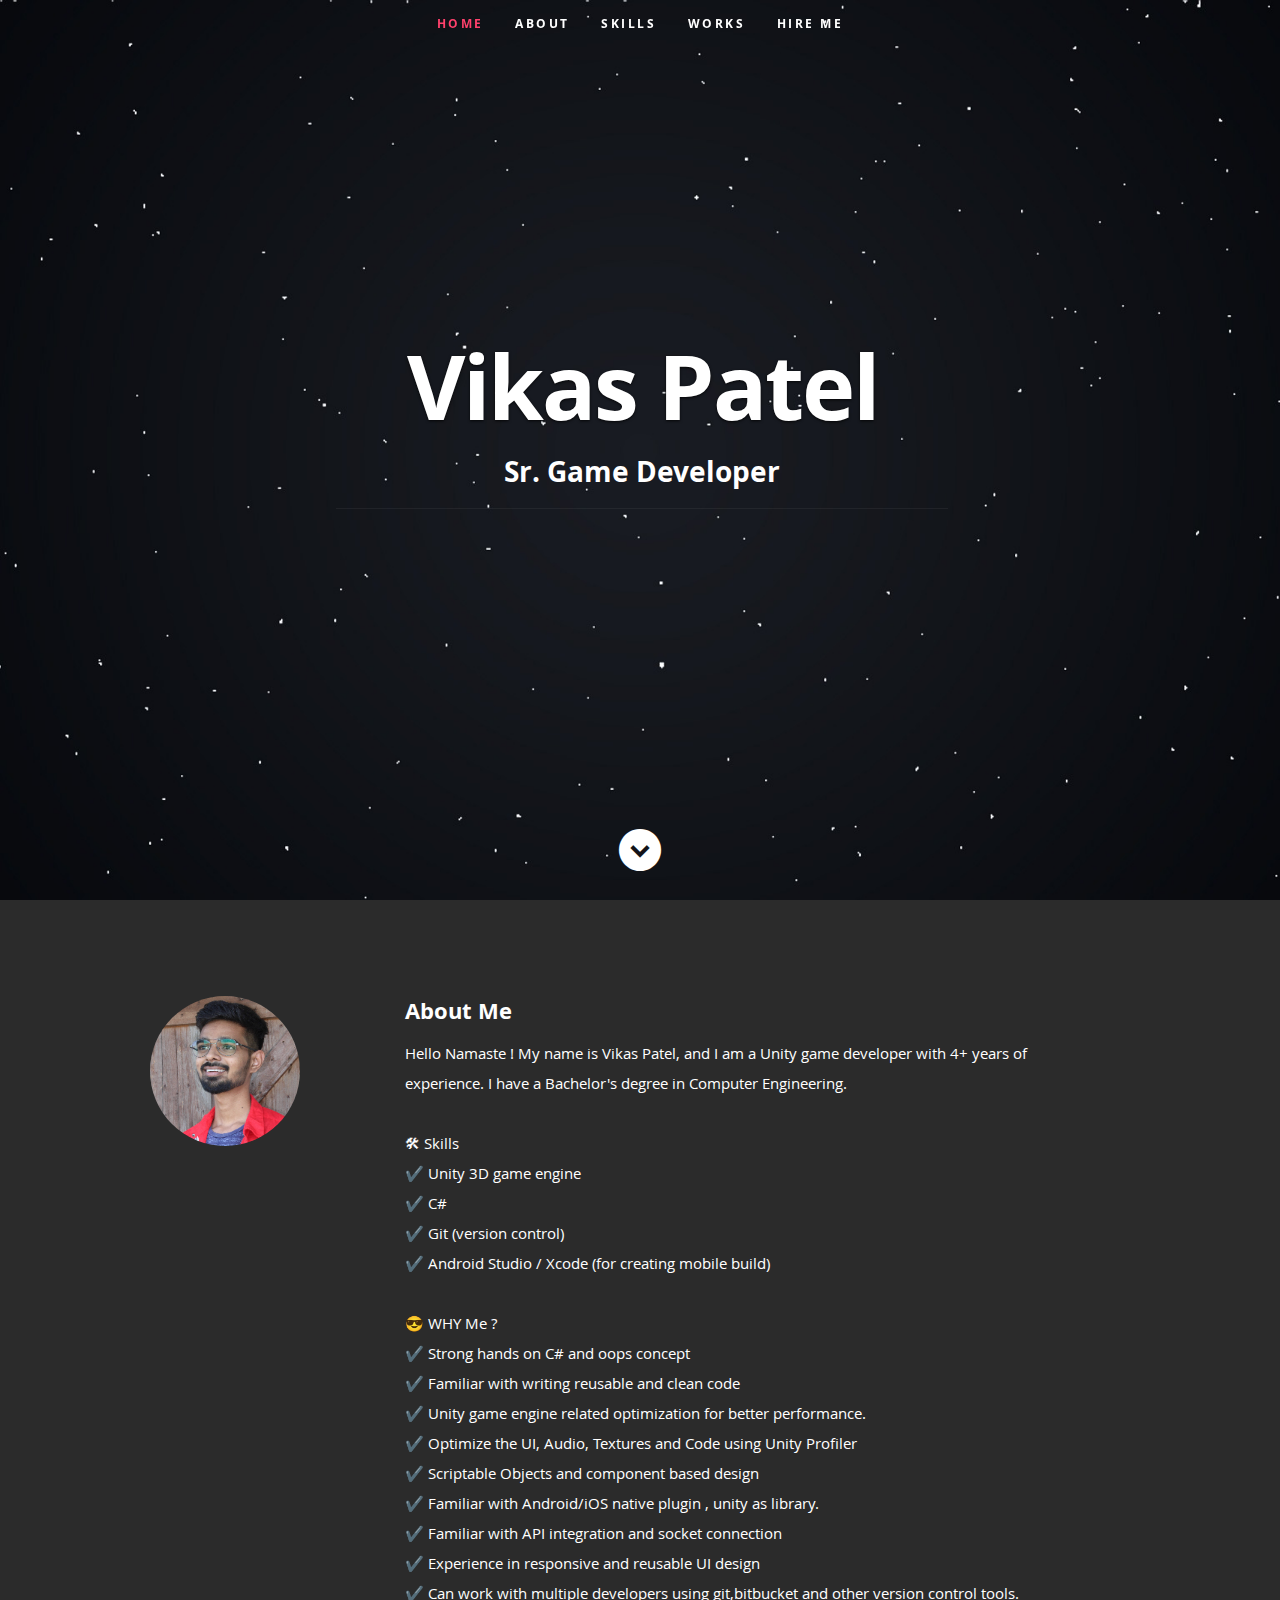
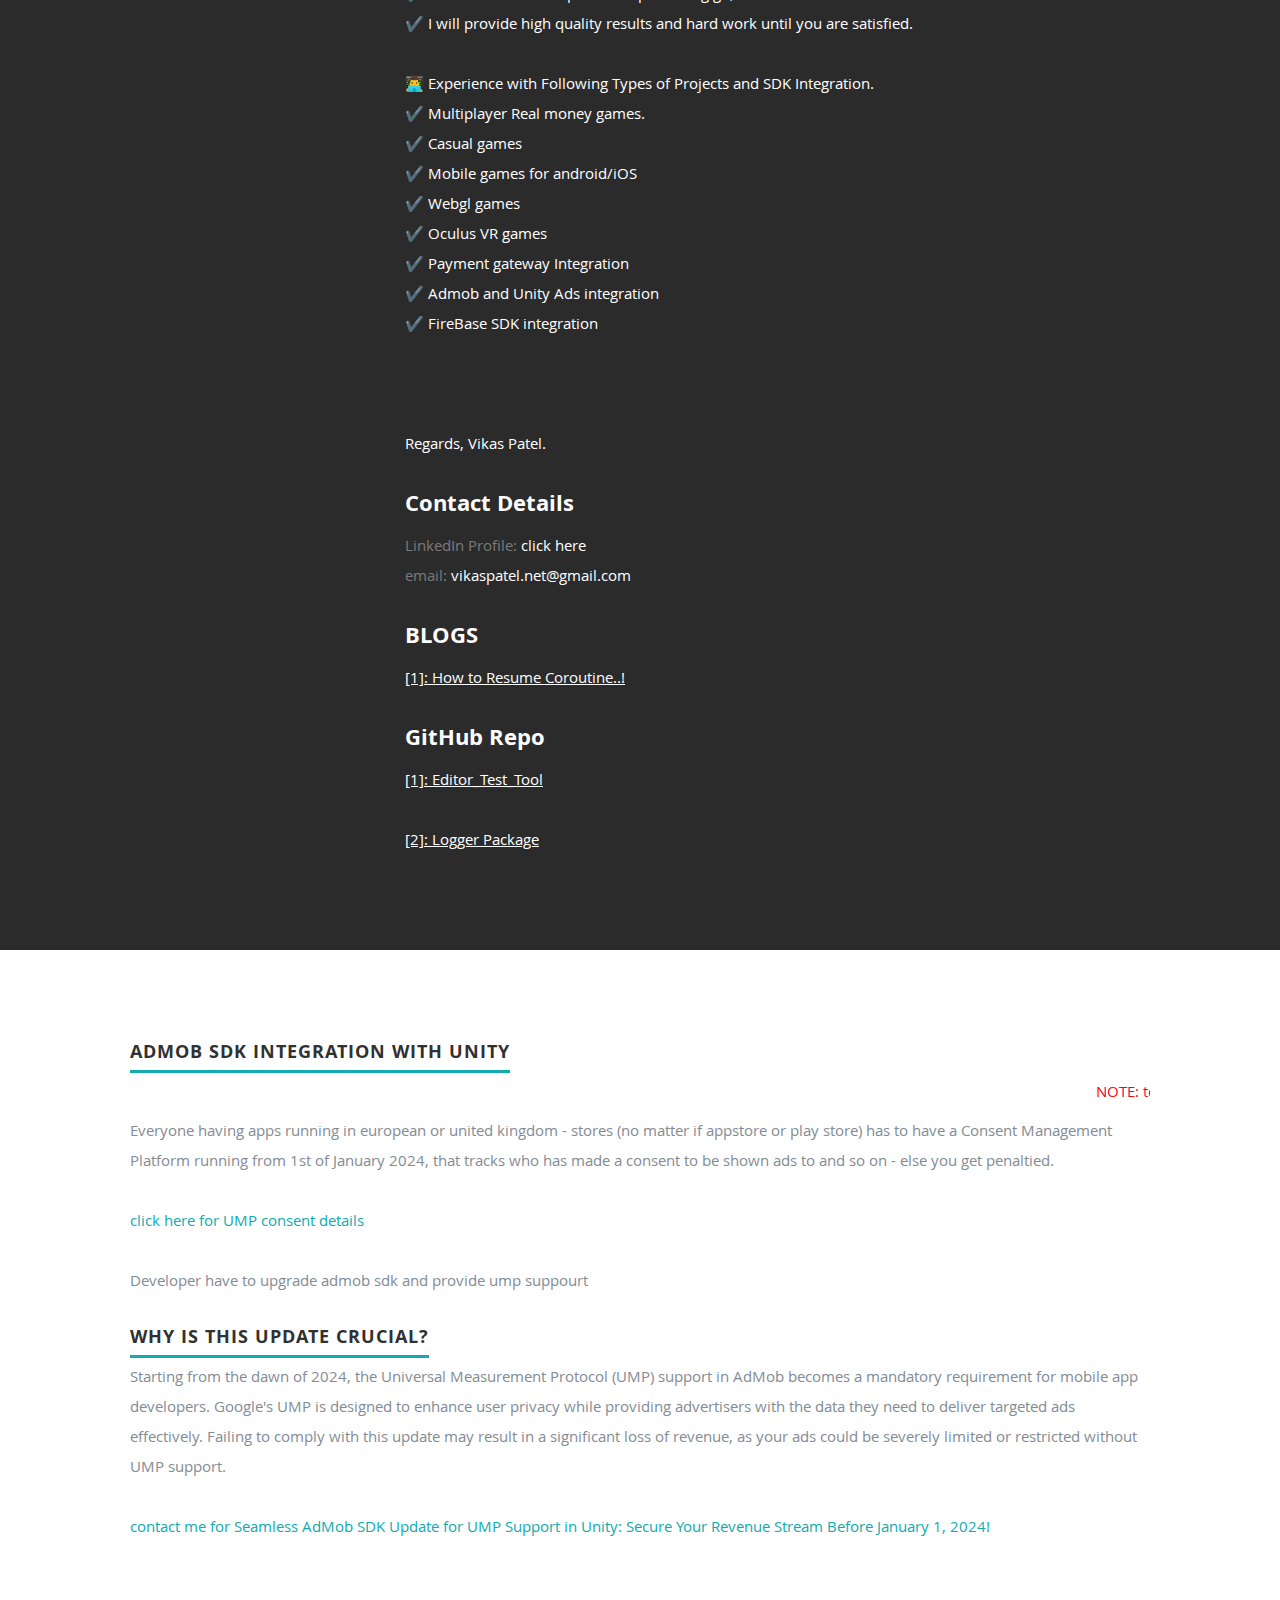
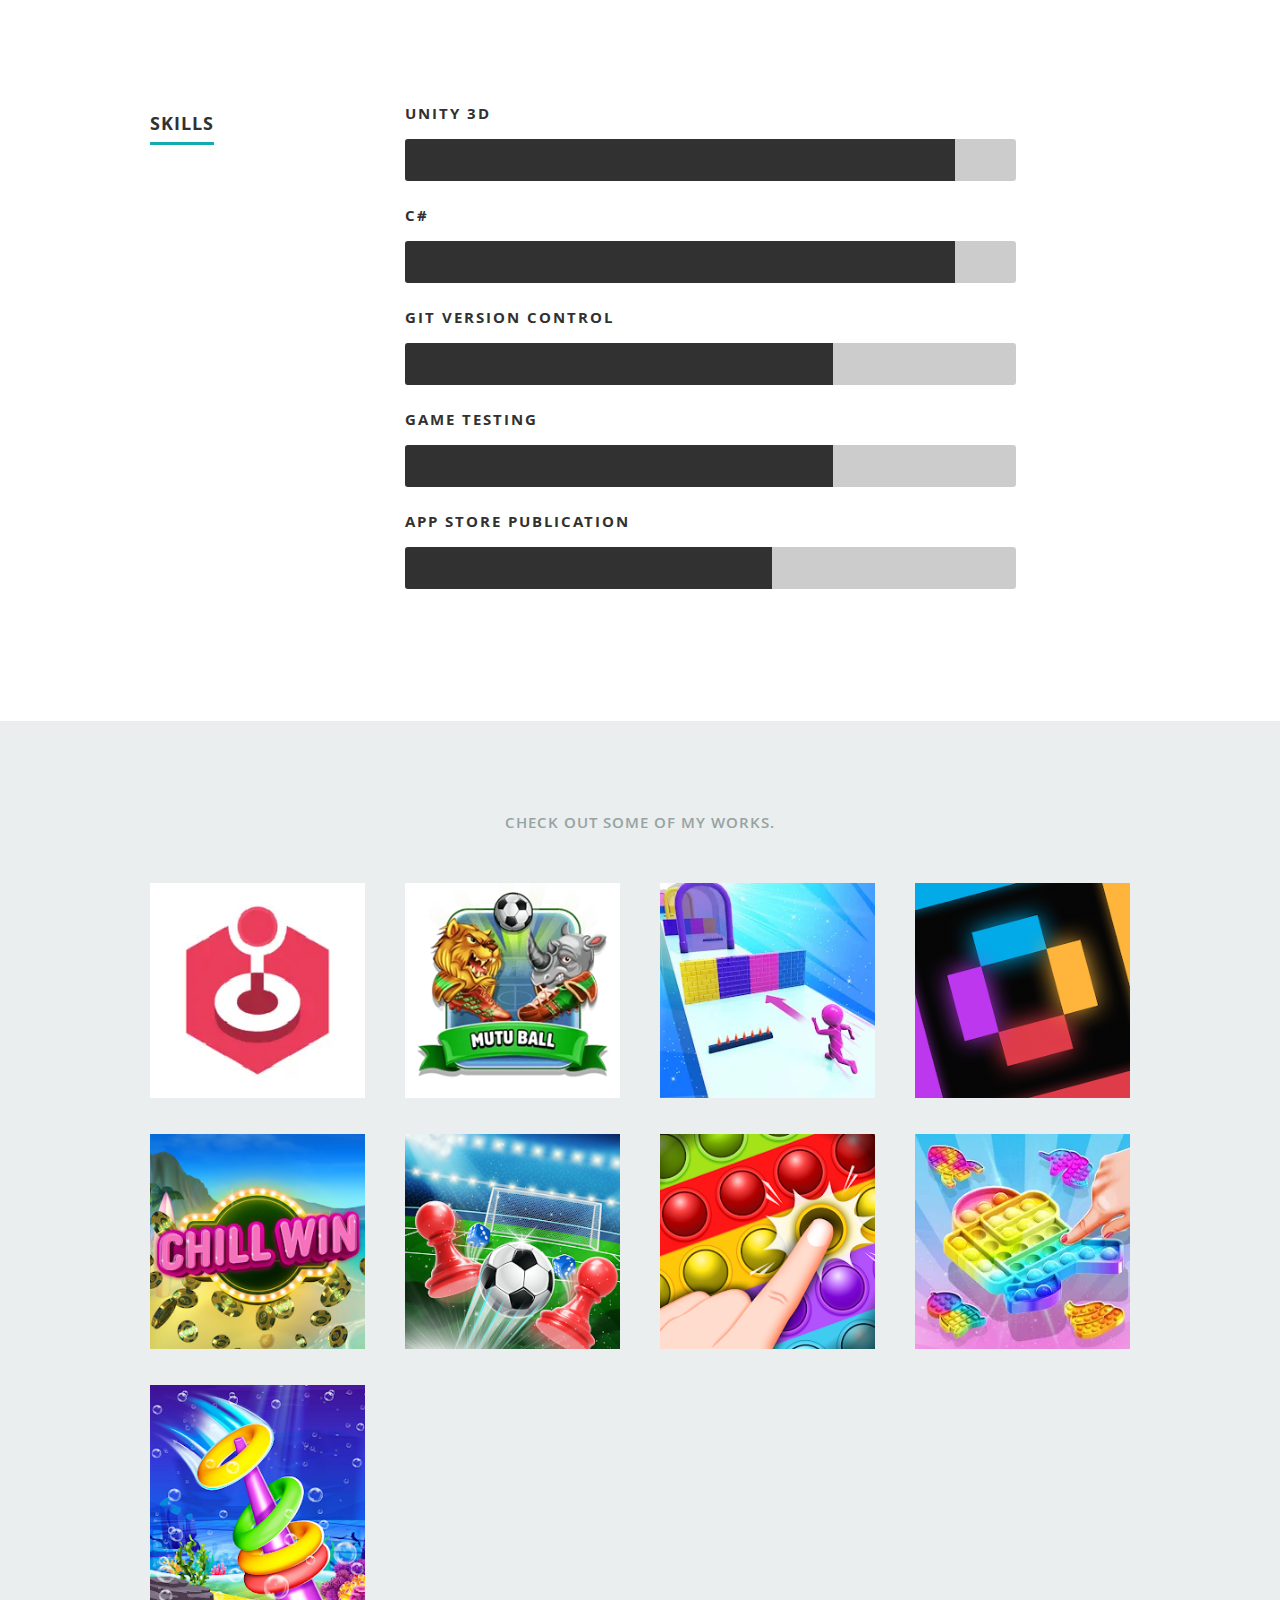
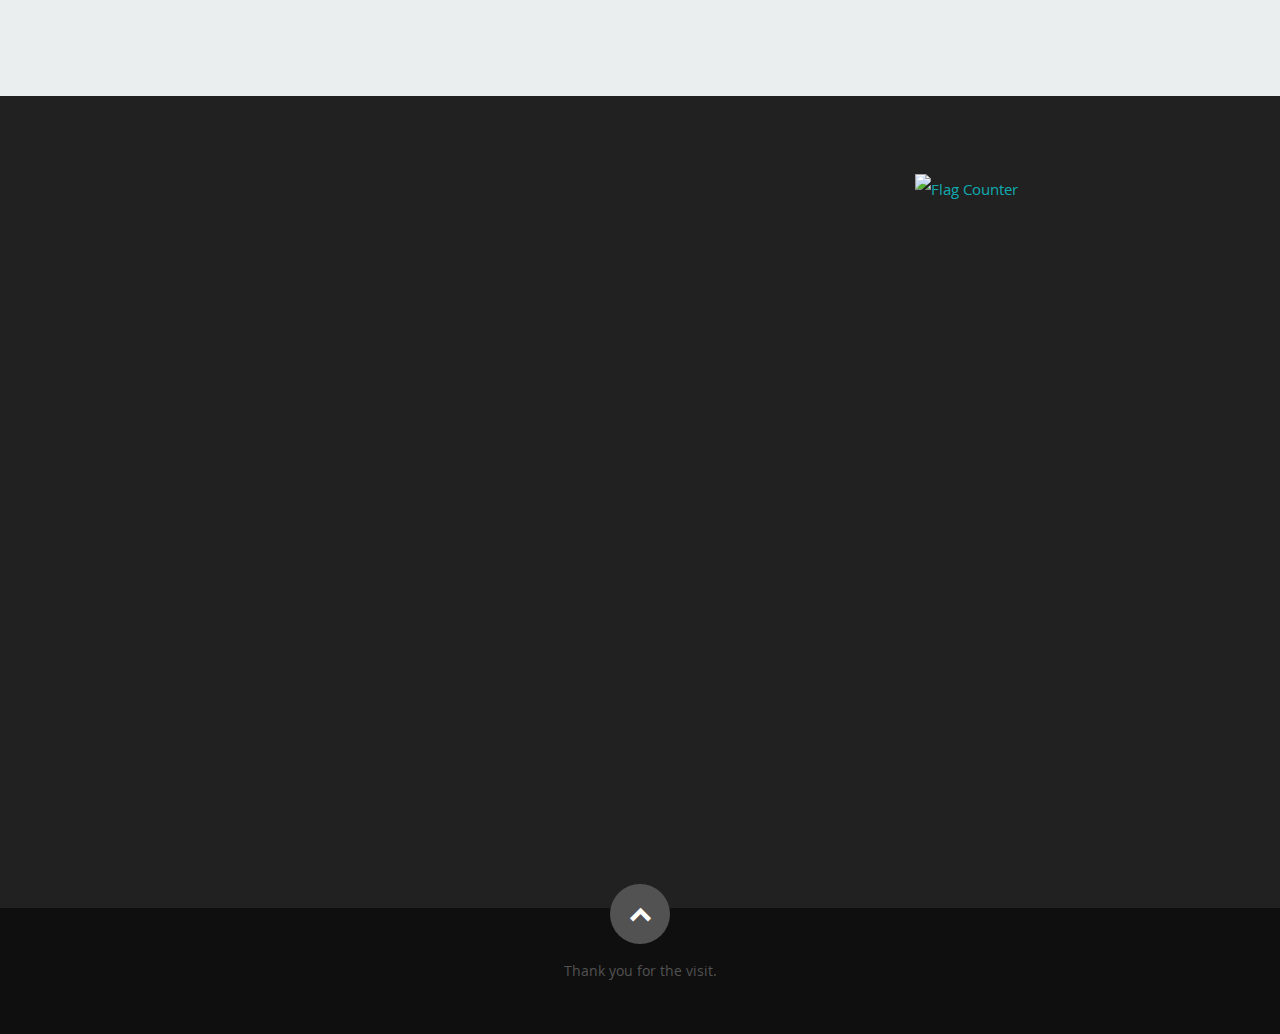
==== index.html @ bf4f86fe "contact me flow added" ====
<!DOCTYPE html>
<!--[if lt IE 8 ]><html class="no-js ie ie7" lang="en"> <![endif]-->
<!--[if IE 8 ]><html class="no-js ie ie8" lang="en"> <![endif]-->
<!--[if (gte IE 8)|!(IE)]><!-->
<html class="no-js" lang="en">
<!--<![endif]-->

<head>

   <!--- Basic Page Needs
   ================================================== -->
   <meta charset="utf-8">
   <title>Vikas Patel</title>
   <meta name="description" content="Experienced Unity3D game developer based in India, offering remote work services. Skilled in Unity3D, C#, game mechanics, and graphics optimization.">
   <meta name="keywords" content="top unity3d developer upwork,unity admob consent ,unity admob UMP,unity3d outsourced game development,appsflyer unity sdk integration,unity 3d game development,hire best unity3d developer,top unity3d developer,best unity 3d freelance developers in india ,Unity AR/VR developer,Unity game developer, game development, Unity3D, C#, game mechanics, graphics optimization, remote work, India,Android,iOS,Vikas Patel Unity3D,Vikas Patel",>
   <meta name="author" content="Vikas Patel">
   <meta name="google-site-verification" content="nFv-QxMtZSz8LHyS9-SN0wS6c99KrF0hnVTdu51IjQ8" />
   <!-- Mobile Specific Metas
   ================================================== -->
   <meta name="viewport" content="width=device-width, initial-scale=1, maximum-scale=1">

   <!-- CSS
    ================================================== -->
   <link rel="stylesheet" href="css/default.css">
   <link rel="stylesheet" href="css/layout.css">
   <link rel="stylesheet" href="css/media-queries.css">
   <link rel="stylesheet" href="css/magnific-popup.css">

   <!-- Script
   ================================================== -->
   <script src="js/modernizr.js"></script>

   <!-- Favicons
	================================================== -->
   <link rel="shortcut icon" href="images/0.png">

</head>

<body>

   <!-- Header
   ================================================== -->
   <header id="home">

      <nav id="nav-wrap">

         <a class="mobile-btn" href="#nav-wrap" title="Show navigation">Show navigation</a>
         <a class="mobile-btn" href="#" title="Hide navigation">Hide navigation</a>

         <ul id="nav" class="nav">
            <li class="current"><a class="smoothscroll" href="#home">Home</a></li>
            <li><a class="smoothscroll" href="#about">About</a></li>
            <li><a class="smoothscroll" href="#resume">Skills</a></li>
            <li><a class="smoothscroll" href="#portfolio">Works</a></li>
            <li><a class="smoothscroll" href="#call-to-action">Hire me</a></li>
            <!-- <li><a href="privacy.html">Privacy</a></li>-->
         </ul> <!-- end #nav -->

      </nav> <!-- end #nav-wrap -->

      <div class="row banner">
         <div class="banner-text">
            <h1 class="responsive-headline">Vikas Patel</h1>
            <h2 style="color:white;">Sr. Game Developer</h2>
            <hr />
         </div>
      </div>

      <p class="scrolldown">
         <a class="smoothscroll" href="#about"><i class="icon-down-circle"></i></a>
      </p>

   </header> <!-- Header End -->


   <!-- About Section
   ================================================== -->
   <section id="about">

      <div class="row">

         <div class="three columns">

            <img class="profile-pic" src="images/0.png" alt="" />

         </div>

         <div class="nine columns main-col">

            <h2>About Me</h2>

            <p style="color:white;">
               Hello Namaste ! My name is Vikas Patel, and I am a Unity game developer with 4+ years of experience. I have a Bachelor's degree in Computer Engineering.
               <br>
               <br>
               🛠 Skills
               <br>
               ✔️ Unity 3D game engine
               <br>
               ✔️ C#
               <br>
               ✔️ Git (version control)
               <br>
               ✔️ Android Studio / Xcode (for creating mobile build)
               <br>
               <br>
               😎 WHY Me ?
               <br>
               ✔️ Strong hands on C# and oops concept
               <br>
               ✔️ Familiar with writing reusable and clean code
               <br>
               ✔️ Unity game engine related optimization for better performance.
               <br>
               ✔️ Optimize the UI, Audio, Textures and Code using Unity Profiler
               <br>
               ✔️ Scriptable Objects and component based design
               <br>
               ✔️ Familiar with Android/iOS native plugin , unity as library.
               <br>
               ✔️ Familiar with API integration and socket connection
               <br>
               ✔️ Experience in responsive and reusable UI design
               <br>
               ✔️ Can work with multiple developers using git,bitbucket and other version control tools.
               <br>
               ✔️ I will provide high quality results and hard work until you are satisfied.
               <br>
               <br>
               👨‍💻 Experience with Following Types of Projects and SDK Integration.
               <br>
               ✔️ Multiplayer Real money games.
               <br>
               ✔️ Casual games
               <br>
               ✔️ Mobile games for android/iOS
               <br>
               ✔️ Webgl games
               <br>
               ✔️ Oculus VR games
               <br>
               ✔️ Payment gateway Integration
               <br>
               ✔️ Admob and Unity Ads integration
               <br>
               ✔️ FireBase SDK integration
               <br>
               <br>
               <br>
               <br>
               Regards,
               Vikas Patel.
            </p>

            <div class="row">

               <div class="columns contact-details">

                  <h2>Contact Details</h2>
                  <p class="address">
                     <span>LinkedIn Profile:  <a href="https://www.linkedin.com/in/vikas-patel-969266168/" title="vikas patel"> click here</a></span>
                     <br>
                     <span>email: <a href=""> vikaspatel.net@gmail.com</a></span>
                     <br>
                  </p>

               </div>

               <!-- <div class="columns download">
                 <p>
                    <a href="#" class="button"><i class="fa fa-download"></i>Download Resume</a>
                  </p>-->
            </div>

            <div class="row">
               <div class="columns contact-details">

                  <h2>BLOGS</h2>
                  <p class="address">
                     <a href="https://www.linkedin.com/pulse/how-resume-coroutine-vikas-patel/?trackingId=I4bBrXOHRUawZhNp9rR6GQ%3D%3D"><u>[1]: How to Resume Coroutine..! </u></a>
                     <br>
                  </p>
                  <h2>GitHub Repo</h2>
                  <p class="address">
                     <a href="https://github.com/vikaspatel-unity/Editor_Test_Tool"><u>[1]: Editor_Test_Tool </u></a>
                     <br>
                  </p>
                  <p class="address">
                     <a href="https://github.com/vikaspatel-unity/logger-unity-package"><u>[2]: Logger Package </u></a>
                     <br>
                  </p>

               </div>
            </div>
         </div> <!-- end row -->

      </div> <!-- end .main-col -->

      </div>

   </section> <!-- About Section End-->

 <!-- Resume Section
   ================================================== -->
   <section id="resume">

      <!-- Skills
      ----------------------------------------------- -->
      <div class="row skill">

            <h1><span>Admob SDK Integration with Unity</span></h1>
            <marquee  style="color:rgb(255, 0, 0);">NOTE: to be GDPR compliant, you have to integrate/use a Consent Management Platform (CMP) from the 1st of January 2024.</marquee >
               <p>Everyone having apps running in european or united kingdom - stores (no matter if appstore or play store) has to have a Consent Management Platform running from 1st of January 2024, 
                  that tracks who has made a consent to be shown ads to and so on - else you get penaltied.
               </p> 
         <a href="https://developers.google.com/admob/unity/privacy" alt="How to integrate admob sdk with unity ump" > click here for UMP consent details</a></span>
            <p>
              
               <p>Developer have to upgrade admob sdk and provide ump suppourt 
               </p> 
               <h1><span>Why is this update crucial?</span></h1>
               <p>Starting from the dawn of 2024, the Universal Measurement Protocol (UMP) support in AdMob becomes a mandatory requirement for mobile app developers. Google's UMP is designed to enhance user privacy while providing advertisers with the data they need to deliver targeted ads effectively.
                   Failing to comply with this update may result in a significant loss of revenue, 
                   as your ads could be severely limited or restricted without UMP support.</p>

                   <a href="#call-to-action" >contact me for Seamless AdMob SDK Update for UMP Support in Unity: Secure Your Revenue Stream Before January 1, 2024! </a></span>
      </div> <!-- End skills -->

   </section> <!-- Resume Section End-->

   <!-- Resume Section
   ================================================== -->
   <section id="resume">

      <!-- Skills
      ----------------------------------------------- -->
      <div class="row skill">

         <div class="three columns header-col">
            <h1><span>Skills</span></h1>
         </div>

         <div class="nine columns main-col">

            <div class="bars">

               <ul class="skills">
                  <li><span class="bar-expand ninety"></span><em>Unity 3d</em></li>
                  <li><span class="bar-expand ninety"></span><em>C#</em></li>
                  <li><span class="bar-expand seventy"></span><em>GIT version control</em></li>
                  <li><span class="bar-expand seventy"></span><em>Game Testing</em></li>
                  <li><span class="bar-expand sixty"></span><em>App Store Publication</em></li>
               </ul>

            </div><!-- end skill-bars -->

         </div> <!-- main-col end -->

      </div> <!-- End skills -->

   </section> <!-- Resume Section End-->


   <section id="portfolio">

      <div class="row">

         <div class="twelve columns collapsed">

            <h1>Check Out Some of My Works.</h1>

            <!-- portfolio-wrapper -->
            <div id="portfolio-wrapper" class="bgrid-quarters s-bgrid-thirds cf">

                <!-- ct -->
                <div class="columns portfolio-item">
                  <div class="item-wrap">

                     <a href="#citta" title="Citta Game">
                        <img alt="" src="images/portfolio/game-icon/citta.ico">
                        <div class="overlay">
                           <div class="portfolio-item-meta">
                              <h5>Citta Game </h5>
                              <p>Multiplayer Game Platform</p>
                           </div>
                        </div>
                        <div class="link-icon"><i class="icon-plus"></i></div>
                     </a>

                  </div>
               </div> <!-- item end -->

               <!-- Zamtastic -->
               <div class="columns portfolio-item">
                  <div class="item-wrap">

                     <a href="#Zamtastic" title="zamtastic">
                        <img alt="" src="images/portfolio/game-icon/mutuball.ico">
                        <div class="overlay">
                           <div class="portfolio-item-meta">
                              <h5>zamtastic</h5>
                              <p>Multiplayer Game</p>
                           </div>
                        </div>
                        <div class="link-icon"><i class="icon-plus"></i></div>
                     </a>

                  </div>

               </div> <!-- item end -->

               <!-- ColorRun -->
               <div class="columns portfolio-item">
                  <div class="item-wrap">

                     <a href="#ColorRun" title="zamtastic">
                        <img alt="" src="images/portfolio/game-icon/colorrun.png">
                        <div class="overlay">
                           <div class="portfolio-item-meta">
                              <h5>Crazy Color Run 3D</h5>
                              <p>HyperCasual</p>
                           </div>
                        </div>
                        <div class="link-icon"><i class="icon-plus"></i></div>
                     </a>

                  </div>
               </div> <!-- item end -->

               <!-- color flipper -->
               <div class="columns portfolio-item">
                  <div class="item-wrap">

                     <a href="#colorflipper" title="Color Flipper">
                        <img alt="" src="images/portfolio/game-icon/colorun.png">
                        <div class="overlay">
                           <div class="portfolio-item-meta">
                              <h5>Color Flipper </h5>
                              <p>HyperCasual Game</p>
                           </div>
                        </div>
                        <div class="link-icon"><i class="icon-plus"></i></div>
                     </a>

                  </div>
               </div> <!-- item end -->

                <!-- Chillwin -->
                <div class="columns portfolio-item">
                  <div class="item-wrap">

                     <a href="#Chillwin" title="Chill Win">
                        <img alt="" src="images/portfolio/game-icon/chillwin.png">
                        <div class="overlay">
                           <div class="portfolio-item-meta">
                              <h5>Chill Win</h5>
                              <p>Casino Game</p>
                           </div>
                        </div>
                        <div class="link-icon"><i class="icon-plus"></i></div>
                     </a>

                  </div>
               </div> <!-- item end -->

               <!-- DiceFootBall -->
               <div class="columns portfolio-item">
                  <div class="item-wrap">

                     <a href="#DiceFootBall" title="Dice FootBall King">
                        <img alt="" src="images/portfolio/game-icon/dicefootball.png">
                        <div class="overlay">
                           <div class="portfolio-item-meta">
                              <h5>Dice FootBall King</h5>
                              <p>BoardGame</p>
                           </div>
                        </div>
                        <div class="link-icon"><i class="icon-plus"></i></div>
                     </a>

                  </div>
               </div> <!-- item end -->

                <!-- Popit -->
                <div class="columns portfolio-item">
                  <div class="item-wrap">

                     <a href="#Popit" title="Pop it - Just Do it!">
                        <img alt="" src="images/portfolio/game-icon/popit.png">
                        <div class="overlay">
                           <div class="portfolio-item-meta">
                              <h5>Pop it - Just Do it!</h5>
                              <p>Casual</p>
                           </div>
                        </div>
                        <div class="link-icon"><i class="icon-plus"></i></div>
                     </a>

                  </div>
               </div> <!-- item end -->

                <!-- Popit3d -->
                <div class="columns portfolio-item">
                  <div class="item-wrap">

                     <a href="#Popit3d" title="Popit 3D Master">
                        <img alt="" src="images/portfolio/game-icon/popit3d.png">
                        <div class="overlay">
                           <div class="portfolio-item-meta">
                              <h5>Popit 3D Master</h5>
                              <p>Casual</p>
                           </div>
                        </div>
                        <div class="link-icon"><i class="icon-plus"></i></div>
                     </a>

                  </div>
               </div> <!-- item end -->

               <!-- TossRing -->
               <div class="columns portfolio-item">
                  <div class="item-wrap">

                     <a href="#TossRing" title="Toss The Ring">
                        <img alt="" src="images/portfolio/game-icon/tossthering.png">
                        <div class="overlay">
                           <div class="portfolio-item-meta">
                              <h5>Toss The Ring</h5>
                              <p>Casual</p>
                           </div>
                        </div>
                        <div class="link-icon"><i class="icon-plus"></i></div>
                     </a>

                  </div>
               </div> <!-- item end -->



            </div>

         </div>


         <!-- Modal Popup
	      --------------------------------------------------------------- -->

         <div id="citta" class="popup-modal mfp-hide">

            <img class="scale-with-grid" src="images/portfolio/game-icon/game-screen/citta.png" alt="" />

            <div class="description-box">
               <h4>Citta Game </h4>
               <p>Citta Games is a one-stop mobile skill based gaming platform where you can play and earn rewards
                  playing your favorite games.
                  This real money multigaming platform includes various skill basesd multiplayer games such as 8
                  ball pool , ludo lite , tic tac toe , carrom etc.
               </p>
               <span class="categories"><i class="fa fa-tag"></i>Unity3D</span>
               <span class="categories"><i class="fa fa-tag"></i>Android</span>
               <span class="categories"><i class="fa fa-tag"></i>iOS</span>
            </div>

            <div class="link-box">
               <a href="https://cittagames.com/" target="_blank">PlayStore</a>
               &nbsp &nbsp &nbsp
               <a href="https://apps.apple.com/in/app/cittagames/id6444856152" target="_blank">AppStore</a>
               <a class="popup-modal-dismiss">Close</a>
            </div>

         </div><!-- modal End -->

         <div id="Zamtastic" class="popup-modal mfp-hide">

            <img class="scale-with-grid" src="images/portfolio/game-icon/game-screen/mutuballgame.png" alt="" />

            <div class="description-box">
               <h4>zamtastic</h4>
               <p>Zamtastic is a Gaming App for users to connect with players around Zambia, be it friends,
                  family or complete strangers. All that matters is the skill involved while playing.
                  zamtastic has two multiplayer game which includes mutuball (two player headball game) and a
                  multiplayer trivia game.
               </p>
               <span class="categories"><i class="fa fa-tag"></i>Unity3D</span>
               <span class="categories"><i class="fa fa-tag"></i>Android</span>
               <span class="categories"><i class="fa fa-tag"></i>iOS</span>
            </div>

            <div class="link-box">
               <a href="https://zamtastic.com/" target="_blank">PlayStore</a>
               &nbsp &nbsp &nbsp
               <a href="https://apps.apple.com/app/zamtastic/id6444328870" target="_blank">AppStore</a>
               <a class="popup-modal-dismiss">Close</a>
            </div>

         </div><!-- modal-02 End -->

         <div id="ColorRun" class="popup-modal mfp-hide">

            <img class="scale-with-grid" src="images/portfolio/game-icon/game-screen/colorrungame.png" alt="" />

            <div class="description-box">
               <h4>Crazy Color Run 3D</h4>
               <p>Welcome to Crazy Color Run 3D, the ultimate color matching and obstacle dodging game that will
                  keep you hooked for hours! Get ready to experience a mesmerizing world filled with stunning 3D
                  graphics and endless fun.
               </p>
               <span class="categories"><i class="fa fa-tag"></i>Unity3D</span>
               <span class="categories"><i class="fa fa-tag"></i>Android</span>
            </div>

            <div class="link-box">
               <a href="https://play.google.com/store/apps/details?id=com.rivilution.crazycolorrun3d"
                  target="_blank">PlayStore</a>
               <a class="popup-modal-dismiss">Close</a>
            </div>

         </div><!-- modal-02 End -->

         <div id="colorflipper" class="popup-modal mfp-hide">

            <img class="scale-with-grid" src="images/portfolio/game-icon/game-screen/colorflipper.png" alt="" />

            <div class="description-box">
               <h4>Color flipper </h4>
               <p>Color flipper is the most addictive simple one-tap color flip and color dulp game.
                  It's a flip based dulp game with a simple and fun play tap mechanism.
                  The main player is color flipper which has four sides with different colors.</p>
               <span class="categories"><i class="fa fa-tag"></i>Unity3D</span>
               <span class="categories"><i class="fa fa-tag"></i>Android</span>
               <span class="categories"><i class="fa fa-tag"></i>iOS</span>
            </div>

            <div class="link-box">
               <a href="https://play.google.com/store/apps/details?id=com.colorflip.android"
                  target="_blank">PlayStore</a>
               &nbsp &nbsp &nbsp
               <a href="https://apps.apple.com/in/app/color-flip-flip-it/id1636682798" target="_blank">AppStore</a>
               <a class="popup-modal-dismiss">Close</a>
            </div>

         </div><!-- modal-01 End -->

         <div id="Chillwin" class="popup-modal mfp-hide">

            <img class="scale-with-grid" src="images/portfolio/game-icon/game-screen/chillwingame.png" alt="" />

            <div class="description-box">
               <h4>Chill Win</h4>
               <p>Join us and play your favorite slots in Chill Win! Modern games and slots classics are waiting
                  for you! Let’s play together!
                  Join us and play your favorite SLOT GAMES in Chill Win social casino!
               </p>
               <span class="categories"><i class="fa fa-tag"></i>Unity3D</span>
               <span class="categories"><i class="fa fa-tag"></i>Android</span>
               <span class="categories"><i class="fa fa-tag"></i>iOS</span>
            </div>

            <div class="link-box">
               <a href="https://play.google.com/store/apps/details?id=com.chillwin.android"
                  target="_blank">PlayStore</a>
               &nbsp &nbsp &nbsp
               <a href="https://apps.apple.com/in/app/chill-win/id1591390438" target="_blank">AppStore</a>
               <a class="popup-modal-dismiss">Close</a>
            </div>
         </div><!-- modal-02 End -->

         <div id="DiceFootBall" class="popup-modal mfp-hide">

            <img class="scale-with-grid" src="images/portfolio/game-icon/game-screen/dicefootballgame.png" alt="" />

            <div class="description-box">
               <h4>Dice FootBall King</h4>
               <p>DiceFoot Ball King is a 2 player football based board game.
               </p>
               <span class="categories"><i class="fa fa-tag"></i>Unity3D</span>
               <span class="categories"><i class="fa fa-tag"></i>Android</span>
               <span class="categories"><i class="fa fa-tag"></i>Webgl</span>
            </div>

            <div class="link-box">
               <a href="https://play.google.com/store/apps/details?id=com.rivilution.dicefootballking"
                  target="_blank">PlayStore</a>
               &nbsp &nbsp &nbsp
               <a href="https://www.crazygames.com/game/dicefootball-king" target="_blank">Webgl</a>
               <a class="popup-modal-dismiss">Close</a>
            </div>



         </div> <!-- row End -->

         <div id="Popit3d" class="popup-modal mfp-hide">

            <img class="scale-with-grid" src="images/portfolio/game-icon/game-screen/popit.3d.png" alt="" />

            <div class="description-box">
               <h4>Popit 3D Master</h4>
               <p>Icon image
                  Popit 3D Master
                  About this game
                  Pop It 3D Master! game is mainly designed to reduce stress and entertain with simple and rich real
                  time ideas(Just Do it with feel) .
                  You can now play with different 3D shapes.
               </p>
               <span class="categories"><i class="fa fa-tag"></i>Unity3D</span>
               <span class="categories"><i class="fa fa-tag"></i>Android</span>
               <span class="categories"><i class="fa fa-tag"></i>iOS</span>
            </div>

            <div class="link-box">
               <a href="https://play.google.com/store/apps/details?id=com.chillwin.android"
                  target="_blank">PlayStore</a>
               &nbsp &nbsp &nbsp
               <a href="https://apps.apple.com/in/app/chill-win/id1591390438" target="_blank">AppStore</a>
               <a class="popup-modal-dismiss">Close</a>
            </div>
         </div><!-- modal-02 End -->

         <div id="Popit" class="popup-modal mfp-hide">

            <img class="scale-with-grid" src="images/portfolio/game-icon/game-screen/popit.png" alt="" />

            <div class="description-box">
               <h4>Pop it - Just Do it!</h4>
               <p>Pop It - Just Do it! game is mainly designed to reduce stress and entertain with simple and rich real time ideas(Just Do it with feel) .
                  You can now play with shapes of different categories.
               </p>
               <span class="categories"><i class="fa fa-tag"></i>Unity3D</span>
               <span class="categories"><i class="fa fa-tag"></i>Android</span>
               <span class="categories"><i class="fa fa-tag"></i>iOS</span>
            </div>

            <div class="link-box">
               <a href="https://play.google.com/store/apps/details?id=com.gamepad.popit"
                  target="_blank">PlayStore</a>
               &nbsp &nbsp &nbsp
               <a href="https://apps.apple.com/in/app/popit-just-do-it/id1629400391" target="_blank">AppStore</a>
               <a class="popup-modal-dismiss">Close</a>
            </div>
         </div><!-- modal-02 End -->

         <div id="TossRing" class="popup-modal mfp-hide">

            <img class="scale-with-grid" src="images/portfolio/game-icon/game-screen/tossyjering.png" alt="" />

            <div class="description-box">
               <h4>Toss The Ring</h4>
               <p>Are you ready for the crazy toss the ring water game adventure ?
                  Get excited to play a popular 90's water ring toy that we loved to play , brushing up our childhood memories.
                  Let’s get childhood magic experience with a new digital strategy on your mobile phones.
                  press the button and tilt the phone to feel realistic water ring toy effects in your mobile.
               </p>
               <span class="categories"><i class="fa fa-tag"></i>Unity3D</span>
               <span class="categories"><i class="fa fa-tag"></i>Android</span>
               <span class="categories"><i class="fa fa-tag"></i>iOS</span>
            </div>

            <div class="link-box">
               <a href="https://play.google.com/store/apps/details?id=com.tossthering.android"
                  target="_blank">PlayStore</a>
               &nbsp &nbsp &nbsp
               <a href="https://apps.apple.com/in/app/toss-the-ring/id1633956747" target="_blank">AppStore</a>
               <a class="popup-modal-dismiss">Close</a>
            </div>
         </div><!-- modal-02 End -->


      </div> <!-- row End -->

   </section> <!-- Portfolio Section End-->
   <!-- Call-To-Action Section
   ================================================== -->
   <section id="call-to-action">

      <div class="row">

         <div class="seven columns" >
            <iframe src="https://docs.google.com/forms/d/e/1FAIpQLScEAsJOssyNZf0gEyk_NakdLEeFZ7IAmjTBvS-QmPIU_UPLbg/viewform?embedded=true" width="640" height="689" frameborder="0" marginheight="0" marginwidth="0">Loading…</iframe>
         </div>

         <div class="three columns action">
            <a href="https://info.flagcounter.com/Z3aC"><img src="https://s11.flagcounter.com/count2/Z3aC/bg_FFFFFF/txt_000000/border_CCCCCC/columns_2/maxflags_10/viewers_0/labels_0/pageviews_0/flags_0/percent_0/" alt="Flag Counter" border="0"></a>
         </div>

      </div>

   </section> <!-- Call-To-Action Section End-->
   <!-- footer
   ================================================== -->
   <footer>

      <div class="row">

         <div class="twelve columns">

            <ul class="copyright">
            <a href="" title="Styleshout" target="_blank">Thank you for the visit.</a></li>
            </ul>

         </div>

         <div id="go-top"><a class="smoothscroll" title="Back to Top" href="#home"><i class="icon-up-open"></i></a>
         </div>

      </div>

   </footer> <!-- Footer End-->

   <!-- Java Script
   ================================================== -->
   <script src="http://ajax.googleapis.com/ajax/libs/jquery/1.10.2/jquery.min.js"></script>
   <script>window.jQuery || document.write('<script src="js/jquery-1.10.2.min.js"><\/script>')</script>
   <script type="text/javascript" src="js/jquery-migrate-1.2.1.min.js"></script>

   <script src="js/jquery.flexslider.js"></script>
   <script src="js/waypoints.js"></script>
   <script src="js/jquery.fittext.js"></script>
   <script src="js/magnific-popup.js"></script>
   <script src="js/init.js"></script>

</body>

</html>
---- css/default.css ----
/*
=====================================================================
*   Ceevee v1.0 Default Stylesheet
*   url: styleshout.com
*   03-17-2014
=====================================================================

TOC:
a. Webfonts and Icon fonts
b. Reset
c. Default Styles
   1. Basic
   2. Typography
   3. Links
   4. Images
   5. Buttons
   6. Forms
d. Grid
e. Others
   1. Clearing
   2. Misc

=====================================================================  */

/* ------------------------------------------------------------------ */
/* a. Webfonts and Icon fonts
 ------------------------------------------------------------------ */

@import url("fonts.css");
@import url("fontello/css/fontello.css");
@import url("font-awesome/css/font-awesome.min.css");

/* ------------------------------------------------------------------
/* b. Reset
      Adapted from:
      Normalize.css - https://github.com/necolas/normalize.css/
      HTML5 Doctor Reset - html5doctor.com/html-5-reset-stylesheet/
/* ------------------------------------------------------------------ */

html, body, div, span, object, iframe,
h1, h2, h3, h4, h5, h6, p, blockquote, pre,
abbr, address, cite, code,
del, dfn, em, img, ins, kbd, q, samp,
small, strong, sub, sup, var,
b, i,
dl, dt, dd, ol, ul, li,
fieldset, form, label, legend,
table, caption, tbody, tfoot, thead, tr, th, td,
article, aside, canvas, details, figcaption, figure,
footer, header, hgroup, menu, nav, section, summary,
time, mark, audio, video {
   margin: 0;
   padding: 0;
   border: 0;
   outline: 0;
   font-size: 100%;
   vertical-align: baseline;
   background: transparent;
}

article,aside,details,figcaption,figure,
footer,header,hgroup,menu,nav,section {
   display: block;
}

audio,
canvas,
video {
   display: inline-block;
}

audio:not([controls]) {
   display: none;
   height: 0;
}

[hidden] { display: none; }

code, kbd, pre, samp {
   font-family: monospace, serif;
   font-size: 1em;
}

pre {
   white-space: pre;
   white-space: pre-wrap;
   word-wrap: break-word;
}

blockquote, q { quotes: &#8220 &#8220; }

blockquote:before, blockquote:after,
q:before, q:after {
   content: '';
   content: none;
}

ins {
   background-color: #ff9;
   color: #000;
   text-decoration: none;
}

mark {
   background-color: #A7F4F6;
   color: #555;
}

del { text-decoration: line-through; }

abbr[title], dfn[title] {
   border-bottom: 1px dotted;
   cursor: help;
}

table {
   border-collapse: collapse;
   border-spacing: 0;
}


/* ------------------------------------------------------------------ */
/* c. Default and Basic Styles
      Adapted from:
      Skeleton CSS Framework - http://www.getskeleton.com/
      Typeplate Typographic Starter Kit - http://typeplate.com/
/* ------------------------------------------------------------------ */

/*  1. Basic  ------------------------------------------------------- */

*,
*:before,
*:after {
   -moz-box-sizing: border-box;
   -webkit-box-sizing: border-box;
   box-sizing: border-box;
}

html {
   font-size: 62.5%;
   -webkit-font-smoothing: antialiased;
}

body {
   background: #fff;
   font-family: 'opensans-regular', sans-serif;
   font-weight: normal;
   font-size: 15px;
   line-height: 30px;
	color: #838C95;

   -webkit-font-smoothing: antialiased; /* Fix for webkit rendering */
	-webkit-text-size-adjust: 100%;
}

/*  2. Typography
       Vertical rhythm with leading derived from 6
--------------------------------------------------------------------- */

h1, h2, h3, h4, h5, h6 {
   color: #313131;
	font-family: 'opensans-bold', sans-serif;
   font-weight: normal;
}
h1 a, h2 a, h3 a, h4 a, h5 a, h6 a { font-weight: inherit; }
h1 { font-size: 38px; line-height: 42px; margin-bottom: 12px; letter-spacing: -1px; }
h2 { font-size: 28px; line-height: 36px; margin-bottom: 6px; }
h3 { font-size: 22px; line-height: 30px; margin-bottom: 12px; }
h4 { font-size: 20px; line-height: 30px; margin-bottom: 6px; }
h5 { font-size: 18px; line-height: 30px; }
h6 { font-size: 14px; line-height: 30px; }
.subheader { }

p { margin: 0 0 30px 0; }
p img { margin: 0; }
p.lead {
   font: 19px/36px 'opensans-light', sans-serif;
   margin-bottom: 18px;
}

/* for 'em' and 'strong' tags, font-size and line-height should be same with
the body tag due to rendering problems in some browsers */
em { font: 15px/30px 'opensans-italic', sans-serif; }
strong, b { font: 15px/30px 'opensans-bold', sans-serif; }
small { font-size: 11px; line-height: inherit; }

/*	Blockquotes */
blockquote {
   margin: 30px 0px;
   padding-left: 40px;
   position: relative;
}
blockquote:before {
   content: "\201C";
   opacity: 0.45;
   font-size: 80px;
   line-height: 0px;
   margin: 0;
   font-family: arial, sans-serif;

   position: absolute;
   top:  30px;
	left: 0;
}
blockquote p {
   font-family: 'librebaskerville-italic', serif;
   padding: 0;
   font-size: 18px;
   line-height: 36px;
}
blockquote cite {
   display: block;
   font-size: 12px;
   font-style: normal;
   line-height: 18px;
}
blockquote cite:before { content: "\2014 \0020"; }
blockquote cite a,
blockquote cite a:visited { color: #8B9798; border: none }

/* ---------------------------------------------------------------------
/*  Pull Quotes Markup
/*
    <aside class="pull-quote">
		<blockquote>
			<p></p>
		</blockquote>
	 </aside>
/*
/* --------------------------------------------------------------------- */
.pull-quote {
   position: relative;
	padding: 18px 30px 18px 0px;
}
.pull-quote:before,
.pull-quote:after {
	height: 1em;
	opacity: 0.45;
	position: absolute;
	font-size: 80px;
   font-family: Arial, Sans-Serif;
}
.pull-quote:before {
	content: "\201C";
	top:  33px;
	left: 0;
}
.pull-quote:after {
	content: '\201D';
	bottom: -33px;
	right: 0;
}
.pull-quote blockquote {
   margin: 0;
}
.pull-quote blockquote:before {
   content: none;
}

/* Abbreviations */
abbr {
   font-family: 'opensans-bold', sans-serif;
	font-variant: small-caps;
	text-transform: lowercase;
   letter-spacing: .5px;
	color: gray;
}
abbr:hover { cursor: help; }

/* drop cap */
.drop-cap:first-letter {
	float: left;
	margin: 0;
	padding: 14px 6px 0 0;
	font-size: 84px;
	font-family: /* Copperplate */ 'opensans-bold', sans-serif;
   line-height: 60px;
	text-indent: 0;
	background: transparent;
	color: inherit;
}

hr { border: solid #E3E3E3; border-width: 1px 0 0; clear: both; margin: 11px 0 30px; height: 0; }


/*  3. Links  ------------------------------------------------------- */

a, a:visited {
   text-decoration: none;
   outline: 0;
   color: #11ABB0;

   -webkit-transition: color .3s ease-in-out;
   -moz-transition: color .3s ease-in-out;
   -o-transition: color .3s ease-in-out;
   transition: color .3s ease-in-out;
}
a:hover, a:focus { color: #313131; }
p a, p a:visited { line-height: inherit; }


/*  4. List  --------------------------------------------------------- */

ul, ol { margin-bottom: 24px; margin-top: 12px; }
ul { list-style: none outside; }
ol { list-style: decimal; }
ol, ul.square, ul.circle, ul.disc { margin-left: 30px; }
ul.square { list-style: square outside; }
ul.circle { list-style: circle outside; }
ul.disc { list-style: disc outside; }
ul ul, ul ol,
ol ol, ol ul { margin: 6px 0 6px 30px; }
ul ul li, ul ol li,
ol ol li, ol ul li { margin-bottom: 6px; }
li { line-height: 18px; margin-bottom: 12px; }
ul.large li { }
li p { }

/* ---------------------------------------------------------------------
/*  Stats Tab Markup

    <ul class="stats-tabs">
		<li><a href="#">[value]<b>[name]</b></a></li>
	 </ul>

    Extend this object into your markup.
/*
/* --------------------------------------------------------------------- */
.stats-tabs {
   padding: 0;
   margin: 24px 0;
}
.stats-tabs li {
	display: inline-block;
	margin: 0 10px 18px 0;
	padding: 0 10px 0 0;
	border-right: 1px solid #ccc;
}
.stats-tabs li:last-child {
	margin: 0;
	padding: 0;
	border: none;
}
.stats-tabs li a {
	display: inline-block;
	font-size: 22px;
	font-family: 'opensans-bold', sans-serif;
   border: none;
   color: #313131;
}
.stats-tabs li a:hover {
   color:#11ABB0;
}
.stats-tabs li a b {
	display: block;
	margin: 6px 0 0 0;
	font-size: 13px;
	font-family: 'opensans-regular', sans-serif;
   color: #8B9798;
}

/* definition list */
dl { margin: 12px 0; }
dt { margin: 0; color:#11ABB0; }
dd { margin: 0 0 0 20px; }

/* Lining Definition Style Markup */
.lining dt,
.lining dd {
	display: inline;
	margin: 0;
}
.lining dt + dt:before,
.lining dd + dt:before {
	content: "\A";
	white-space: pre;
}
.lining dd + dd:before {
	content: ", ";
}
.lining dd:before {
	content: ": ";
	margin-left: -0.2em;
}

/* Dictionary Definition Style Markup */
.dictionary-style dt {
	display: inline;
	counter-reset: definitions;
}
.dictionary-style dt + dt:before {
	content: ", ";
	margin-left: -0.2em;
}
.dictionary-style dd {
	display: block;
	counter-increment: definitions;
}
.dictionary-style dd:before {
	content: counter(definitions, decimal) ". ";
}

/* Pagination */
.pagination {
   margin: 36px auto;
   text-align: center;
}
.pagination ul li {
   display: inline-block;
   margin: 0;
   padding: 0;
}
.pagination .page-numbers {
   font: 15px/18px 'opensans-bold', sans-serif;
   display: inline-block;
   padding: 6px 10px;
   margin-right: 3px;
   margin-bottom: 6px;
	color: #6E757C;
	background-color: #E6E8EB;

	-webkit-transition: all 200ms ease-in-out;
	-moz-transition: all 200ms ease-in-out;
	-o-transition: all 200ms ease-in-out;
	-ms-transition: all 200ms ease-in-out;
	transition: all 200ms ease-in-out;

   -moz-border-radius: 3px;
   -webkit-border-radius: 3px;
   -khtml-border-radius: 3px;
	border-radius: 3px;
}
.pagination .page-numbers:hover {
   background: #838A91;
   color: #fff;
}
.pagination .current,
.pagination .current:hover {
   background-color: #11ABB0;
   color: #fff;
}
.pagination .inactive,
.pagination .inactive:hover {
   background-color: #E6E8EB;
	color: #A9ADB2;
}
.pagination .prev, .pagination .next {}

/*  5. Images  --------------------------------------------------------- */

img {
   max-width: 100%;
   height: auto;
}
img.pull-right { margin: 12px 0px 0px 18px; }
img.pull-left { margin: 12px 18px 0px 0px; }

/*  6. Buttons  --------------------------------------------------------- */

.button,
.button:visited,
button,
input[type="submit"],
input[type="reset"],
input[type="button"] {
   font: 16px/30px 'opensans-bold', sans-serif;
   background: #11ABB0;
   display: inline-block;
	text-decoration: none;
   letter-spacing: 0;
   color: #fff;
	padding: 12px 20px;
	margin-bottom: 18px;
   border: none;
   cursor: pointer;
   height: auto;

   -webkit-transition: all .2s ease-in-out;
	-moz-transition: all .2s ease-in-out;
	-o-transition: all .2s ease-in-out;
	-ms-transition: all .2s ease-in-out;
	transition: all .2s ease-in-out;

   -moz-border-radius: 3px;
   -webkit-border-radius: 3px;
   -khtml-border-radius: 3px;
   border-radius: 3px;
}

.button:hover,
button:hover,
input[type="submit"]:hover,
input[type="reset"]:hover,
input[type="button"]:hover {
   background: #3d4145;
   color: #fff;
}

.button:active,
button:active,
input[type="submit"]:active,
input[type="reset"]:active,
input[type="button"]:active {
   background: #3d4145;
   color: #fff;
}

.button.full-width,
button.full-width,
input[type="submit"].full-width,
input[type="reset"].full-width,
input[type="button"].full-width {
	width: 100%;
	padding-left: 0 !important;
	padding-right: 0 !important;
	text-align: center;
}

/* Fix for odd Mozilla border & padding issues */
button::-moz-focus-inner,
input::-moz-focus-inner {
    border: 0;
    padding: 0;
}


/*  7. Forms  --------------------------------------------------------- */

form { margin-bottom: 24px; }
fieldset { margin-bottom: 24px; }

input[type="text"],
input[type="password"],
input[type="email"],
textarea,
select {
   display: block;
   padding: 18px 15px;
   margin: 0 0 24px 0;
   border: 0;
   outline: none;
   vertical-align: middle;
   min-width: 225px;
	max-width: 100%;
   font-size: 15px;
   line-height: 24px;
	color: #647373;
	background: #D3D9D9;

}

/* select { padding: 0;
   width: 220px;
   } */

input[type="text"]:focus,
input[type="password"]:focus,
input[type="email"]:focus,
textarea:focus {
   color: #B3B7BC;
	background-color: #3d4145;
}

textarea { min-height: 220px; }

label,
legend {
   font: 16px/24px 'opensans-bold', sans-serif;
	margin: 12px 0;
   color: #3d4145;
   display: block;
}
label span,
legend span {
	color: #8B9798;
   font: 14px/24px 'opensans-regular', sans-serif;
}

input[type="checkbox"],
input[type="radio"] {
    font-size: 15px;
    color: #737373;
}

input[type="checkbox"] { display: inline; }

/* ------------------------------------------------------------------ */
/* d. Grid
---------------------------------------------------------------------
   gutter = 40px.
/* ------------------------------------------------------------------ */

/* default
--------------------------------------------------------------- */
.row {
   width: 96%;
   max-width: 1020px;
   margin: 0 auto;
}
/* fixed width for IE8 */
.ie .row { width: 1000px ; }

.narrow .row { max-width: 980px; }

.row .row { width: auto; max-width: none; margin: 0 -20px; }

/* row clearing */
.row:before,
.row:after {
    content: " ";
    display: table;
}
.row:after {
    clear: both;
}

.column, .columns {
   position: relative;
   padding: 0 20px;
   min-height: 1px;
   float: left;
}
.column.centered, .columns.centered  {
    float: none;
    margin: 0 auto;
}

/* removed gutters */
.row.collapsed > .column,
.row.collapsed > .columns,
.column.collapsed, .columns.collapsed  { padding: 0; }

[class*="column"] + [class*="column"]:last-child { float: right; }
[class*="column"] + [class*="column"].end { float: right; }

/* column widths */
.row .one         { width: 8.33333%; }
.row .two         { width: 16.66667%; }
.row .three       { width: 25%; }
.row .four        { width: 33.33333%; }
.row .five        { width: 41.66667%; }
.row .six         { width: 50%; }
.row .seven       { width: 58.33333%; }
.row .eight       { width: 66.66667%; }
.row .nine        { width: 75%; }
.row .ten         { width: 83.33333%; }
.row .eleven      { width: 91.66667%; }
.row .twelve      { width: 100%; }

/* Offsets */
.row .offset-1    { margin-left: 8.33333%; }
.row .offset-2    { margin-left: 16.66667%; }
.row .offset-3    { margin-left: 25%; }
.row .offset-4    { margin-left: 33.33333%; }
.row .offset-5    { margin-left: 41.66667%; }
.row .offset-6    { margin-left: 50%; }
.row .offset-7    { margin-left: 58.33333%; }
.row .offset-8    { margin-left: 66.66667%; }
.row .offset-9    { margin-left: 75%; }
.row .offset-10   { margin-left: 83.33333%; }
.row .offset-11   { margin-left: 91.66667%; }

/* Push/Pull */
.row .push-1      { left: 8.33333%; }
.row .pull-1      { right: 8.33333%; }
.row .push-2      { left: 16.66667%; 	}
.row .pull-2      { right: 16.66667%; }
.row .push-3      { left: 25%; }
.row .pull-3      { right: 25%;	}
.row .push-4      { left: 33.33333%; }
.row .pull-4      { right: 33.33333%; }
.row .push-5      { left: 41.66667%; }
.row .pull-5      { right: 41.66667%; }
.row .push-6      { left: 50%; }
.row .pull-6      { right: 50%; }
.row .push-7      { left: 58.33333%; }
.row .pull-7      { right: 58.33333%; }
.row .push-8      { left: 66.66667%; 	}
.row .pull-8      { right: 66.66667%; }
.row .push-9      { left: 75%; }
.row .pull-9      { right: 75%; }
.row .push-10     { left: 83.33333%; }
.row .pull-10     { right: 83.33333%; }
.row .push-11     { left: 91.66667%; }
.row .pull-11     { right: 91.66667%; }

/* block grids
--------------------------------------------------------------------- */
.bgrid-sixths [class*="column"]   { width: 16.66667%; }
.bgrid-quarters [class*="column"] { width: 25%; }
.bgrid-thirds [class*="column"]   { width: 33.33333%; }
.bgrid-halves [class*="column"]   { width: 50%; }

[class*="bgrid"] [class*="column"] + [class*="column"]:last-child { float: left; }

/* Left clearing for block grid columns - columns that changes width in
different screen sizes. Allows columns with different heights to align
properly.
--------------------------------------------------------------------- */
.first { clear: left; }   /* first column in default screen */
.s-first { clear: none; } /* first column in smaller screens */

/* smaller screens
--------------------------------------------------------------- */
@media only screen and (max-width: 900px) {

   /* block grids on small screens */
   .s-bgrid-sixths [class*="column"]   { width: 16.66667%; }
   .s-bgrid-quarters [class*="column"] { width: 25%; }
   .s-bgrid-thirds [class*="column"]   { width: 33.33333%; }
   .s-bgrid-halves [class*="column"]   { width: 50%; }

   /* block grids left clearing */
   .first { clear: none; }
   .s-first { clear: left; }

}

/* mobile wide/smaller tablets
--------------------------------------------------------------- */
@media only screen and (max-width: 767px) {

   .row {
	   width: 460px;
	   margin: 0 auto;
      padding: 0;
	}
   .column, .columns {
	   width: auto !important;
	   float: none;
	   margin-left: 0;
	   margin-right: 0;
      padding: 0 30px;
   }
   .row .row { width: auto; max-width: none; margin: 0 -30px; }

   [class*="column"] + [class*="column"]:last-child { float: none; }
   [class*="bgrid"] [class*="column"] + [class*="column"]:last-child { float: none; }

   /* Offsets */
   .row .offset-1    { margin-left: 0%; }
   .row .offset-2    { margin-left: 0%; }
   .row .offset-3    { margin-left: 0%; }
   .row .offset-4    { margin-left: 0%; }
   .row .offset-5    { margin-left: 0%; }
   .row .offset-6    { margin-left: 0%; }
   .row .offset-7    { margin-left: 0%; }
   .row .offset-8    { margin-left: 0%; }
   .row .offset-9    { margin-left: 0%; }
   .row .offset-10   { margin-left: 0%; }
   .row .offset-11   { margin-left: 0%; }
}

/* mobile narrow
--------------------------------------------------------------- */
@media only screen and (max-width: 460px) {

   .row { width: auto; }

}

/* larger screens
--------------------------------------------------------------- */
@media screen and (min-width: 1200px) {

   .wide .row { max-width: 1180px; }

}

/* ------------------------------------------------------------------ */
/* e. Others
/* ------------------------------------------------------------------ */

/*  1. Clearing
    (http://nicolasgallagher.com/micro-clearfix-hack/
--------------------------------------------------------------------- */

.cf:before,
.cf:after {
    content: " ";
    display: table;
}
.cf:after {
    clear: both;
}

/*  2. Misc -------------------------------------------------------- */

.remove-bottom { margin-bottom: 0 !important; }
.half-bottom { margin-bottom: 12px !important; }
.add-bottom { margin-bottom: 24px !important; }
.no-border { border: none; }

.text-center  { text-align: center !important; }
.text-left    { text-align: left !important; }
.text-right   { text-align: right !important; }
.pull-left    { float: left !important; }
.pull-right   { float: right !important; }
.align-center {
	margin-left: auto !important;
	margin-right: auto !important;
	text-align: center !important;
}
---- css/layout.css ----
/*
=====================================================================
*   Ceevee v1.0 Layout Stylesheet
*   url: styleshout.com
*   03-18-2014
=====================================================================

   TOC:
   a. General Styles
   b. Header Styles
   c. About Section
   d. Resume Section
   e. Portfolio Section
   f. Call To Action Section
   g. Testimonials Section
   h. Contact Section
   i. Footer

===================================================================== */

/* ------------------------------------------------------------------ */
/* a. General Styles
/* ------------------------------------------------------------------ */

body { background: #0f0f0f; }

/* ------------------------------------------------------------------ */
/* b. Header Styles
/* ------------------------------------------------------------------ */

header {
   position: relative;
   height: 800px;
   min-height: 500px;
   width: 100%;
   background: #161415 url(../images/background-1939128_1920.jpg) no-repeat top center;
   background-size: cover !important;
	-webkit-background-size: cover !important;
   text-align: center;
   overflow: hidden;
}

/* vertically center banner section */
header:before {
   content: '';
   display: inline-block;
   vertical-align: middle;
   height: 100%;
}
header .banner {
   display: inline-block;
   vertical-align: middle;
   margin: 0 auto;
   width: 85%;
   padding-bottom: 30px;s
   text-align: center;
}

header .banner-text { width: 100%; }
header .banner-text h1 {
   font: 90px/1.1em 'opensans-bold', sans-serif;
   color: #fff;
   letter-spacing: -2px;
   margin: 0 auto 18px auto;
   text-shadow: 0px 1px 3px rgba(0, 0, 0, .8);
}
header .banner-text h3 {
   font: 18px/1.9em 'librebaskerville-regular', serif;
   color: #A8A8A8;
   margin: 0 auto;
   width: 70%;
   text-shadow: 0px 1px 2px rgba(0, 0, 0, .5);
}
header .banner-text h3 span,
header .banner-text h3 a {
   color: #fff;
}
header .banner-text hr {
   width: 60%;
   margin: 18px auto 24px auto;
   border-color: #2F2D2E;
   border-color: rgba(150, 150, 150, .1);
}

/* header social links */
header .social {
   margin: 24px 0;
   padding: 0;
   font-size: 30px;
   text-shadow: 0px 1px 2px rgba(0, 0, 0, .8);
}
header .social li {
   display: inline-block;
   margin: 0 15px;
   padding: 0;
}
header .social li a { color: #fff; }
header .social li a:hover { color: #11ABB0; }

/* scrolldown link */
header .scrolldown a {
   position: absolute;
   bottom: 30px;
   left: 50%;
   margin-left: -29px;
   color: #fff;
   display: block;
   height: 42px;
   width: 42px;
   font-size: 42px;
   line-height: 42px;
   color: #fff;
   border-radius: 100%;

   -webkit-transition: all .3s ease-in-out;
   -moz-transition: all .3s ease-in-out;
   -o-transition: all .3s ease-in-out;
   transition: all .3s ease-in-out;
}
header .scrolldown a:hover { color: #11ABB0; }

/* primary navigation
--------------------------------------------------------------------- */
#nav-wrap ul, #nav-wrap li, #nav-wrap a {
	 margin: 0;
	 padding: 0;
	 border: none;
	 outline: none;
}

/* nav-wrap */
#nav-wrap {
   font: 12px 'opensans-bold', sans-serif;
   width: 100%;
   text-transform: uppercase;
   letter-spacing: 2.5px;
   margin: 0 auto;
   z-index: 100;
   position: fixed;
   left: 0;
   top: 0;
}
.opaque { background-color: #333; }

/* hide toggle button */
#nav-wrap > a.mobile-btn { display: none; }

ul#nav {
   min-height: 48px;
   width: auto;

   /* center align the menu */
   text-align: center;
}
ul#nav li {
   position: relative;
   list-style: none;
   height: 48px;
   display: inline-block;
}

/* Links */
ul#nav li a {

/* 8px padding top + 8px padding bottom + 32px line-height = 48px */

   display: inline-block;
   padding: 8px 13px;
   line-height: 32px;
	text-decoration: none;
   text-align: left;
   color: #fff;

	-webkit-transition: color .2s ease-in-out;
	-moz-transition: color .2s ease-in-out;
	-o-transition: color .2s ease-in-out;
	-ms-transition: color .2s ease-in-out;
	transition: color .2s ease-in-out;
}

ul#nav li a:active { background-color: transparent !important; }
ul#nav li.current a { color: #FF416C; }


/* ------------------------------------------------------------------ */
/* c. About Section
/* ------------------------------------------------------------------ */

#about {
   background: #2B2B2B;
   padding-top: 96px;
   padding-bottom: 66px;
   overflow: hidden;
}

#about a, #about a:visited  { color: #fff; }
#about a:hover, #about a:focus { color: #11ABB0; }

#about h2 {
   font: 22px/30px 'opensans-bold', sans-serif;
   color: #fff;
   margin-bottom: 12px;
}
#about p {
   line-height: 30px;
   color: #7A7A7A;
}
#about .profile-pic {
   position: relative;
   width: 150px;
   height: 150px;
   border-radius: 100%;
}
#about .contact-details { width: 41.66667%; }
#about .download {
   width: 58.33333%;
   padding-top: 6px;
}
#about .main-col { padding-right: 5%; }
#about .download .button {
   margin-top: 6px;
   background: #444;
}
#about .download .button:hover {
   background: #fff;
   color: #2B2B2B;
}
#about .download .button i {
   margin-right: 15px;
   font-size: 20px;
}


/* ------------------------------------------------------------------ */
/* d. Resume Section
/* ------------------------------------------------------------------ */

#resume {
   background: #fff;
   padding-top: 90px;
   padding-bottom: 72px;
   overflow: hidden;
}

#resume a, #resume a:visited  { color: #11ABB0; }
#resume a:hover, #resume a:focus { color: #313131; }

#resume h1 {
   font: 18px/24px 'opensans-bold', sans-serif;
   text-transform: uppercase;
   letter-spacing: 1px;
}
#resume h1 span {
   border-bottom: 3px solid #11ABB0;
   padding-bottom: 6px;
}
#resume h3 {
   font: 25px/30px 'opensans-bold', sans-serif;
}

#resume .header-col { padding-top: 9px; }
#resume .main-col { padding-right: 10%; }

.education, .work {
   margin-bottom: 48px;
   padding-bottom: 24px;
   border-bottom: 1px solid #E8E8E8;
}
#resume .info {
   font: 16px/24px 'librebaskerville-italic', serif;
   color: #6E7881;
   margin-bottom: 18px;
   margin-top: 9px;
}
#resume .info span {
   margin-right: 5px;
   margin-left: 5px;
}
#resume .date {
   font: 15px/24px 'opensans-regular', sans-serif;
   margin-top: 6px;
}

/*----------------------------------------------*/
/*	Skill Bars
/*----------------------------------------------*/

.bars {
	width: 95%;
	float: left;
	padding: 0;
	text-align: left;
}
.bars .skills {
  	margin-top: 36px;
   list-style: none;
}
.bars li {
   position: relative;
  	margin-bottom: 60px;
  	background: #ccc;
  	height: 42px;
  	border-radius: 3px;
}
.bars li em {
	font: 15px 'opensans-bold', sans-serif;
   color: #313131;
	text-transform: uppercase;
   letter-spacing: 2px;
	font-weight: normal;
   position: relative;
	top: -36px;
}
.bar-expand {
   position: absolute;
   left: 0;
   top: 0;

   margin: 0;
   padding-right: 24px;
  	background: #313131;
   display: inline-block;
  	height: 42px;
   line-height: 42px;
   border-radius: 3px 0 0 3px;
}

.ninety {
  	width: 90%;
  	-moz-animation: photoshop 2s ease;
  	-webkit-animation: photoshop 2s ease;
}
.seventy {
  	width: 70%;
  	-moz-animation: illustrator 2s ease;
  	-webkit-animation: illustrator 2s ease;
}
.sixty {
  	width: 60%;
  	-moz-animation: wordpress 2s ease;
  	-webkit-animation: wordpress 2s ease;
}
.fifty {
  	width: 50%;
  	-moz-animation: css 2s ease;
  	-webkit-animation: css 2s ease;
}
.html5 {
  	width: 50%;
  	-moz-animation: html5 2s ease;
  	-webkit-animation: html5 2s ease;
}
.jquery {
  	width: 50%;
  	-moz-animation: jquery 2s ease;
  	-webkit-animation: jquery 2s ease;
}

@-moz-keyframes photoshop {
  0%   { width: 0px;  }
  100% { width: 60%;  }
}
@-moz-keyframes illustrator {
  0%   { width: 0px;  }
  100% { width: 55%;  }
}
@-moz-keyframes wordpress {
  0%   { width: 0px;  }
  100% { width: 50%;  }
}
@-moz-keyframes css {
  0%   { width: 0px;  }
  100% { width: 90%;  }
}
@-moz-keyframes html5 {
  0%   { width: 0px;  }
  100% { width: 80%;  }
}
@-moz-keyframes jquery {
  0%   { width: 0px;  }
  100% { width: 50%;  }
}

@-webkit-keyframes photoshop {
  0%   { width: 0px;  }
  100% { width: 60%;  }
}
@-webkit-keyframes illustrator {
  0%   { width: 0px;  }
  100% { width: 55%;  }
}
@-webkit-keyframes wordpress {
  0%   { width: 0px;  }
  100% { width: 50%;  }
}
@-webkit-keyframes css {
  0%   { width: 0px;  }
  100% { width: 90%;  }
}
@-webkit-keyframes html5 {
  0%   { width: 0px;  }
  100% { width: 80%;  }
}
@-webkit-keyframes jquery {
  0%   { width: 0px;  }
  100% { width: 50%;  }
}

/* ------------------------------------------------------------------ */
/* e. Portfolio Section
/* ------------------------------------------------------------------ */

#portfolio {
   background: #ebeeee;
   padding-top: 90px;
   padding-bottom: 60px;
}
#portfolio h1 {
   font: 15px/24px 'opensans-semibold', sans-serif;
   text-transform: uppercase;
   letter-spacing: 1px;
   text-align: center;
   margin-bottom: 48px;
   color: #95A3A3;
}

/* Portfolio Content */
#portfolio-wrapper .columns { margin-bottom: 36px; }
.portfolio-item .item-wrap {
   background: #fff;
   overflow: hidden;
   position: relative;

   -webkit-transition: all 0.3s ease-in-out;
	-moz-transition: all 0.3s ease-in-out;
	-o-transition: all 0.3s ease-in-out;
	-ms-transition: all 0.3s ease-in-out;
	transition: all 0.3s ease-in-out;
}
.portfolio-item .item-wrap a {
   display: block;
   cursor: pointer;
}

/* overlay */
.portfolio-item .item-wrap .overlay {
   position: absolute;
   left: 0;
   top: 0;
   width: 100%;
   height: 100%;

	opacity: 0;
	-moz-opacity: 0;
	filter:alpha(opacity=0);

   -webkit-transition: opacity 0.3s ease-in-out;
	-moz-transition: opacity 0.3s ease-in-out;
	-o-transition: opacity 0.3s ease-in-out;
	transition: opacity 0.3s ease-in-out;

   background: url(../images/overlay-bg.png) repeat;
}
.portfolio-item .item-wrap .link-icon {
   display: block;
   color: #fff;
   height: 30px;
   width: 30px;
   font-size: 18px;
   line-height: 30px;
   text-align: center;

   opacity: 0;
	-moz-opacity: 0;
	filter:alpha(opacity=0);

   -webkit-transition: opacity 0.3s ease-in-out;
	-moz-transition: opacity 0.3s ease-in-out;
	-o-transition: opacity 0.3s ease-in-out;
	transition: opacity 0.3s ease-in-out;

   position: absolute;
   top: 50%;
   left: 50%;
   margin-left: -15px;
   margin-top: -15px;
}
.portfolio-item .item-wrap img {
   vertical-align: bottom;
}
.portfolio-item .portfolio-item-meta { padding: 18px }
.portfolio-item .portfolio-item-meta h5 {
   font: 14px/21px 'opensans-bold', sans-serif;
   color: #fff;
}
.portfolio-item .portfolio-item-meta p {
   font: 12px/18px 'opensans-light', sans-serif;
   color: #c6c7c7;
   margin-bottom: 0;
}

/* on hover */
.portfolio-item:hover .overlay {
	opacity: 1;
	-moz-opacity: 1;
	filter:alpha(opacity=100);
}
.portfolio-item:hover .link-icon {
   opacity: 1;
	-moz-opacity: 1;
	filter:alpha(opacity=100);
}

/* popup modal */
.popup-modal {
	max-width: 550px;
	background: #fff;
	position: relative;
	margin: 0 auto;
}
.popup-modal .description-box { padding: 12px 36px 18px 36px; }
.popup-modal .description-box h4 {
   font: 15px/24px 'opensans-bold', sans-serif;
	margin-bottom: 12px;
   color: #111;
}
.popup-modal .description-box p {
	font: 14px/24px 'opensans-regular', sans-serif;
   color: #A1A1A1;
   margin-bottom: 12px;
}
.popup-modal .description-box .categories {
   font: 11px/21px 'opensans-light', sans-serif;
   color: #A1A1A1;
   text-transform: uppercase;
   letter-spacing: 2px;
   display: block;
   text-align: left;
}
.popup-modal .description-box .categories i {
   margin-right: 8px;
}
.popup-modal .link-box {
   padding: 18px 36px;
   background: #111;
   text-align: left;
}
.popup-modal .link-box a {
   color: #fff;
	font: 11px/21px 'opensans-bold', sans-serif;
	text-transform: uppercase;
   letter-spacing: 3px;
   cursor: pointer;
}
.popup-modal a:hover {	color: #00CCCC; }
.popup-modal a.popup-modal-dismiss { margin-left: 24px; }


/* fadein/fadeout effect for modal popup
/* ------------------------------------------------------------------ */

/* content at start */
.mfp-fade.mfp-wrap .mfp-content .popup-modal {
   opacity: 0;
   -webkit-transition: all 200ms ease-in-out;
	-moz-transition: all 200ms ease-in-out;
	-o-transition: all 200ms ease-in-out;
	-ms-transition: all 200ms ease-in-out;
   transition: all 200ms ease-in-out;
}
/* content fadein */
.mfp-fade.mfp-wrap.mfp-ready .mfp-content .popup-modal {
   opacity: 1;
}
/* content fadeout */
.mfp-fade.mfp-wrap.mfp-removing .mfp-content .popup-modal {
   opacity: 0;
}

/* ------------------------------------------------------------------ */
/* f. Call To Action Section
/* ------------------------------------------------------------------ */

#call-to-action {
   background: #212121;
   padding-top: 66px;
   padding-bottom: 48px;
}
#call-to-action h1 {
   font: 18px/24px 'opensans-bold', sans-serif;
   text-transform: uppercase;
   letter-spacing: 3px;
   color: #fff;
}
#call-to-action h1 span { display: none; }
#call-to-action .header-col h1:before {
   font-family: 'FontAwesome';
   content: "\f0ac";
	padding-right: 10px;
	font-size: 72px;
   line-height: 72px;
   text-align: left;
   float: left;
   color: #fff;
}
#call-to-action .action {
   margin-top: 12px;
}
#call-to-action h2 {
   font: 28px/36px 'opensans-bold', sans-serif;
   color: #EBEEEE;
   margin-bottom: 6px;
}
#call-to-action h2 a {
   color: inherit;
}
#call-to-action p {
   color: #636363;
   font-size: 17px;
}
/*#
call-to-action .button {
	color:#fff;
   background: #0D0D0D;
}
*/
#call-to-action .button:hover,
#call-to-action .button:active {
   background: #FFFFFF;
   color: #0D0D0D;
}
#call-to-action p span {
	font-family: 'opensans-semibold', sans-serif; 
	color: #D8D8D8;
}

/* ------------------------------------------------------------------
/* g. Testimonials
/* ------------------------------------------------------------------ */

#testimonials {
   background: #1F1F1F url(../images/testimonials-bg.jpg) no-repeat center center;
   background-size: cover !important;
	-webkit-background-size: cover !important;
   background-attachment: fixed;

   position: relative;
   min-height: 200px;
   width: 100%;
   overflow: hidden;
}
#testimonials .text-container {
   padding-top: 96px;
   padding-bottom: 66px;
}
#testimonials h1 {
   font: 18px/24px 'opensans-bold', sans-serif;   
   text-transform: uppercase;
   letter-spacing: 3px;
   color: #fff;
}
#testimonials h1 span { display: none; }
#testimonials .header-col { padding-top: 9px; }
#testimonials .header-col h1:before {
   font-family: 'FontAwesome';
   content: "\f10d";
	padding-right: 10px;
	font-size: 72px;
   line-height: 72px;
   text-align: left;
   float: left;
   color: #fff;
}

/*	Blockquotes */
#testimonials blockquote {
   margin: 0 0px 30px 0px;
   padding-left: 0;
   position: relative;
   text-shadow: 0px 1px 3px rgba(0, 0, 0, 1);
}
#testimonials blockquote:before { content: none; }
#testimonials blockquote p {
   font-family: 'librebaskerville-italic', serif;
   padding: 0;
   font-size: 24px;
   line-height: 48px;
   color: #fff
}
#testimonials blockquote cite {
   display: block;
   font-size: 12px;
   font-style: normal;
   line-height: 18px;
   color: #fff;
}
#testimonials blockquote cite:before { content: "\2014 \0020"; }
#testimonials blockquote cite a,
#testimonials blockquote cite a:visited { color: #8B9798; border: none }

/* Flex Slider
/* ------------------------------------------------------------------ */

/* Reset */
.flexslider a:active,
.flexslider a:focus  { outline: none; }
.slides,
.flex-control-nav,
.flex-direction-nav { margin: 0; padding: 0; list-style: none; }
.slides li { margin: 0; padding: 0;}

/* Necessary Styles */
.flexslider {
   position: relative;
   zoom: 1;
   margin: 0;
   padding: 0;
}
.flexslider .slides { zoom: 1; }
.flexslider .slides > li { position: relative; }

/* Hide the slides before the JS is loaded. Avoids image jumping */
.flexslider .slides > li { display: none; -webkit-backface-visibility: hidden; }
/* Suggested container for slide animation setups. Can replace this with your own */
.flex-container { zoom: 1; position: relative; }

/* Clearfix for .slides */
.slides:before,
.slides:after {
   content: " ";
   display: table;
}
.slides:after {
   clear: both;
}

/* No JavaScript Fallback */
/* If you are not using another script, such as Modernizr, make sure you
 * include js that eliminates this class on page load */
.no-js .slides > li:first-child { display: block; }

/* Slider Styles */
.slides { zoom: 1; }
.slides > li {
   /*margin-right: 5px; */
   overflow: hidden;
}

/* Control Nav */
.flex-control-nav {
    width: 100%;
    position: absolute;
    bottom: -20px;
    text-align: left;
}
.flex-control-nav li {
    margin: 0 6px;
    display: inline-block;
    zoom: 1;
    *display: inline;
}
.flex-control-paging li a {
    width: 12px;
    height: 12px;
    display: block;
    background: #ddd;
    background: rgba(255, 255, 255, .3);
    cursor: pointer;
    text-indent: -9999px;
    -webkit-border-radius: 20px;
    -moz-border-radius: 20px;
    -o-border-radius: 20px;
    border-radius: 20px;
    box-shadow: inset 0 0 3px rgba(255, 255, 255, .3);
}
.flex-control-paging li a:hover {
    background: #CCC;
    background: rgba(255, 255, 255, .7);
}
.flex-control-paging li a.flex-active {
    background: #fff;
    background: rgba(255, 255, 255, .9);
    cursor: default;
}

/* ------------------------------------------------------------------ */
/* h. Contact Section
/* ------------------------------------------------------------------ */

#contact {
   background: #191919;
   padding-top: 96px;
   padding-bottom: 102px;
   color: #636363;
}
#contact .section-head { margin-bottom: 42px; }

#contact a, #contact a:visited  { color: #11ABB0; }
#contact a:hover, #contact a:focus { color: #fff; }

#contact h1 {
   font: 18px/24px 'opensans-bold', sans-serif;
   text-transform: uppercase;
   letter-spacing: 3px;
   color: #EBEEEE;
   margin-bottom: 6px;
}
#contact h1 span { display: none; }
#contact h1:before {
   font-family: 'FontAwesome';
   content: "\f0e0";
	padding-right: 10px;
	font-size: 72px;
   line-height: 72px;
   text-align: left;
   float: left;
   color: #ebeeee;
}

#contact h4 {
   font: 16px/24px 'opensans-bold', sans-serif;
   color: #EBEEEE;
   margin-bottom: 6px;
}
#contact p.lead {
   font: 18px/36px 'opensans-light', sans-serif;
   padding-right: 3%;
}
#contact .header-col { padding-top: 6px; }


/* contact form */
#contact form { margin-bottom: 30px; }
#contact label {
   font: 15px/24px 'opensans-bold', sans-serif;
   margin: 12px 0;
   color: #EBEEEE;
	display: inline-block;
	float: left;
   width: 26%;
}
#contact input,
#contact textarea,
#contact select {
   padding: 18px 20px;
	color: #eee;
	background: #373233;
	margin-bottom: 42px;
	border: 0;
	outline: none;
   font-size: 15px;
   line-height: 24px;
   width: 65%;
}
#contact input:focus,
#contact textarea:focus,
#contact select:focus {
	color: #fff;
	background-color: #11ABB0;
}
#contact button.submit {
	text-transform: uppercase;
	letter-spacing: 3px;
	color:#fff;
   background: #0D0D0D;
	border: none;
   cursor: pointer;
   height: auto;
   display: inline-block;
	border-radius: 3px;
   margin-left: 26%;
}
#contact button.submit:hover {
	color: #0D0D0D;
	background: #fff;
}
#contact span.required {
	color: #11ABB0;
	font-size: 13px;
}
#message-warning, #message-success {
   display: none;
	background: #0F0F0F;
	padding: 24px 24px;
	margin-bottom: 36px;
   width: 65%;
   margin-left: 26%;
}
#message-warning { color: #D72828; }
#message-success { color: #11ABB0; }

#message-warning i,
#message-success i {
   margin-right: 10px;
}
#image-loader {
   display: none;
   position: relative;
   left: 18px;
   top: 17px;
}


/* Twitter Feed */
#twitter {
   margin-top: 12px;
   padding: 0;
}
#twitter li {
   margin: 6px 0px 12px 0;
   line-height: 30px;
}
#twitter li span {
   display: block;
}
#twitter li b a {
   font: 13px/36px 'opensans-regular', Sans-serif;
   color: #474747 !important;
   border: none;
}


/* ------------------------------------------------------------------ */
/* i. Footer
/* ------------------------------------------------------------------ */

footer {
   padding-top: 48px;
   margin-bottom: 48px;
   color: #303030;
   font-size: 14px;
   text-align: center;
   position: relative;
}

footer a, footer a:visited { color: #525252; }
footer a:hover, footer a:focus { color: #fff; }

/* copyright */
footer .copyright {
    margin: 0;
    padding: 0;
 }
footer .copyright li {
    display: inline-block;
    margin: 0;
    padding: 0;
    line-height: 24px;
}
.ie footer .copyright li {
   display: inline;
}
footer .copyright li:before {
    content: "\2022";
    padding-left: 10px;
    padding-right: 10px;
    color: #095153;
}
footer .copyright  li:first-child:before {
    display: none;
}

/* social links */
footer .social-links {
   margin: 18px 0 30px 0;
   padding: 0;
   font-size: 30px;
}
footer .social-links li {
    display: inline-block;
    margin: 0;
    padding: 0;
    margin-left: 42px;
    color: #F06000;
}

footer .social-links li:first-child { margin-left: 0; }

/* Go To Top Button */
#go-top {
	position: absolute;
	top: -24px;
   left: 50%;
   margin-left: -30px;
}
#go-top a {
	text-decoration: none;
	border: 0 none;
	display: block;
	width: 60px;
	height: 60px;
	background-color: #525252;

	-webkit-transition: all 0.2s ease-in-out;
   -moz-transition: all 0.2s ease-in-out;
   -o-transition: all 0.2s ease-in-out;
   -ms-transition: all 0.2s ease-in-out;
   transition: all 0.2s ease-in-out;

   color: #fff;
   font-size: 21px;
   line-height: 60px;
 	border-radius: 100%;
}
#go-top a:hover { background-color: #0F9095; }
---- css/media-queries.css ----
/* ==================================================================

*   Ceevee Media Queries
*   url: styleshout.com
*   03-18-2014

/* ================================================================== */


/* screenwidth less than 1024px
--------------------------------------------------------------------- */
@media only screen and (max-width: 1024px) {

    /* header styles
   ------------------------------------------------------------------ */
   header .banner-text h1 {
      font: 80px/1.1em 'opensans-bold', sans-serif;
      letter-spacing: -1px;
      margin: 0 auto 12px auto;
   }

}

/* screenwidth less than 900px
--------------------------------------------------------------------- */
@media only screen and (max-width: 900px) {

    /* header styles
   ------------------------------------------------------------------ */
   header .banner { padding-bottom: 12px; }
   header .banner-text h1 {
      font: 78px/1.1em 'opensans-bold', sans-serif;
      letter-spacing: -1px;      
   }
   header .banner-text h3 {
      font: 17px/1.9em 'librebaskerville-regular', serif;
      width: 80%;
   }
   header .banner-text hr {
      width: 65%;
      margin: 12px auto;
   }
   /* nav-wrap */
   #nav-wrap {
      font: 11px 'opensans-bold', sans-serif;
      letter-spacing: 1.5px;
   }


   /* About Section
   ------------------------------------------------------------------- */
   #about .profile-pic {
      width: 114px;
      height: 114px;
      margin-left: 12px;
   }
   #about .contact-details { width: 50%; }
   #about .download { width: 50%; }

   /* Resume Section
   ------------------------------------------------------------------- */
   #resume h1 { font: 16px/24px 'opensans-bold', sans-serif; }
   #resume .main-col { padding-right: 5%; }   

   /* Testimonials Section
   ------------------------------------------------------------------- */
   #testimonials .header-col h1:before {
      font-size: 66px;
      line-height: 66px;
   }
   #testimonials blockquote p {
      font-size: 22px;
      line-height: 46px;      
   }

    /* Call to Action Section
   ------------------------------------------------------------------- */
   #call-to-action .header-col h1:before {
      font-size: 66px;
      line-height: 66px;
   }

   /* Contact Section
   ------------------------------------------------------------------- */
   #contact .section-head { margin-bottom: 30px; }
   #contact .header-col h1:before {
      font-size: 66px;
      line-height: 66px;
   }
   #contact .section-head p.lead { font: 17px/33px opensans-light, sans-serif; }


}

/* mobile wide/smaller tablets
---------------------------------------------------------------------- */

@media only screen and (max-width: 767px) {

   /* mobile navigation
   -------------------------------------------------------------------- */
   #nav-wrap {
      font: 12px 'opensans-bold', sans-serif;
      background: transparent !important;
      letter-spacing: 1.5px;  
      width: auto;
      position: fixed;
      top: 0;
      right: 0;
   }
   #nav-wrap > a {
	   width: 48px;
		height: 48px;
		text-align: left;
		background-color: #CC5200;
		position: relative;
      border: none;
      float: right;

      font: 0/0 a;
      text-shadow: none;
      color: transparent;

      position: relative;
      top: 0px;
      right: 30px;
   }

	#nav-wrap > a:before,
   #nav-wrap > a:after {
	   position: absolute;
		border: 2px solid #fff;
		top: 35%;
		left: 25%;
		right: 25%;
		content: '';
	}
   #nav-wrap > a:after { top: 60%; }

   /* toggle buttons */
	#nav-wrap:not( :target ) > a:first-of-type,
	#nav-wrap:target > a:last-of-type  {
	   display: block;
	}

   /* hide menu panel */
   #nav-wrap ul#nav {
      height: auto;
		display: none;
      clear: both;
      width: auto; 
      float: right;     

      position: relative;
      top: 12px;
      right: 0;
   }

   /* display menu panels */
	#nav-wrap:target > ul#nav	{
	   display: block;
      padding: 30px 20px 48px 20px;
      background: #1f2024;
      margin: 0 30px;
      clear: both;
   }

   ul#nav li {
      display: block;
      height: auto;      
      margin: 0 auto; 
      padding: 0 4%;           
      text-align: left;
      border-bottom: 1px solid #2D2E34;
      border-bottom-style: dotted; 
   }
  
   ul#nav li a {  
      display: block;    
      margin: 0;
      padding: 0;      
      margin: 12px 0; 
      line-height: 16px; /* reset line-height from 48px */
      border: none;
   }  


   /* Header Styles
   -------------------------------------------------------------------- */
   header .banner {
      padding-bottom: 12px;
      padding-top: 6px;
   }
   header .banner-text h1 { font: 68px/1.1em 'opensans-bold', sans-serif; }
   header .banner-text h3 {
      font: 16px/1.9em 'librebaskerville-regular', serif;
      width: 85%;
   }
   header .banner-text hr {
      width: 80%;
      margin: 18px auto;
   }

   /* header social links */
   header .social {
      margin: 18px 0 24px 0;
      font-size: 24px;
      line-height: 36px;      
   }
   header .social li { margin: 0 10px; }

    /* scrolldown link */
   header .scrolldown { display: none; }


   /* About Section
   -------------------------------------------------------------------- */
   #about .profile-pic { display: none; }
   #about .download .button {
      width: 100%;
      text-align: center;
      padding: 15px 20px;
   }
   #about .main-col { padding-right: 30px; }


   /* Resume Section
   --------------------------------------------------------------------- */
   #resume .header-col {
      padding-top: 0;
      margin-bottom: 48px;
      text-align: center;
   }
   #resume h1 { letter-spacing: 3px; }
   #resume .main-col { padding-right: 30px; }
   #resume h3, #resume .info { text-align: center; }
      
   .bars { width: 100%; }


   /* Call To Action Section
   /* ----------------------------------------------------------------- */
   #call-to-action { text-align: center; }
   #call-to-action h1 {
      font: 16px/24px 'opensans-bold', sans-serif;
      text-align: center;
      margin-bottom: 30px;
      text-shadow: 0px 1px 3px rgba(0, 0, 0, 1);
   }
   #call-to-action h1 span { display: block; }
   #call-to-action .header-col h1:before { content: none; }
   #call-to-action p { font-size: 15px; }


   /* Portfolio Section
   /* ----------------------------------------------------------------- */
   #portfolio-wrapper .columns { margin-bottom: 40px; }
   .popup-modal {	max-width: 85%; }


   /* Testimonials Section
   ----------------------------------------------------------------------- */
   #testimonials .text-container { text-align: center; }
   #testimonials h1 {
      font: 16px/24px 'opensans-bold', sans-serif;
      text-align: center;
      margin-bottom: 30px;
      text-shadow: 0px 1px 3px rgba(0, 0, 0, 1);
   }
   #testimonials h1 span { display: block; }
   #testimonials .header-col h1:before { content: none; }
   #testimonials blockquote { padding-bottom: 24px; }
   #testimonials blockquote p {
      font-size: 20px;
      line-height: 42px;      
   }

   /* Control Nav */
   .flex-control-nav {
      text-align: center;
      margin-left: -30px;
   }


   /* contact Section
   ----------------------------------------------------------------------- */
   #contact { padding-bottom: 66px; }
   #contact .section-head { margin-bottom: 12px; }
   #contact .section-head h1 {
      font: 16px/24px 'opensans-bold', sans-serif;            
      text-align: center;   
      margin-bottom: 30px;
      text-shadow: 0px 1px 3px rgba(0, 0, 0, 1);
   }  
   #contact h1 span { display: block; }
   #contact .header-col { padding-top: 0; }
   #contact .header-col h1:before { content: none;	}
   #contact .section-head p.lead { text-align: center;}

   /* form */
   #contact label {
      float: none;
      width: 100%;
   }
   #contact input,
   #contact textarea,
   #contact select {
     	margin-bottom: 6px;    	
      width: 100%;
   }
   #contact button.submit { margin: 30px 0 24px 0; }
   #message-warning, #message-success {
      width: 100%;
      margin-left: 0;
   }


   /* footer
   ------------------------------------------------------------------------ */
  
   /* copyright */
   footer .copyright li:before { content: none; }
   footer .copyright li { margin-right: 12px; }

   /* social links */
   footer .social-links { font-size: 22px; }
   footer .social-links li { margin-left: 18px; }

   /* Go To Top Button */
   #go-top { margin-left: -22px; }
   #go-top a {
   	width: 54px;
   	height: 54px;
      font-size: 18px;
      line-height: 54px;
   }


}

/* mobile narrow
  -------------------------------------------------------------------------- */

@media only screen and (max-width: 480px) {

   /* mobile navigation
   -------------------------------------------------------------------- */
   #nav-wrap ul#nav { width: auto; float: none; }

   /* header styles
   -------------------------------------------------------------------- */
   header .banner { padding-top: 24px; }
   header .banner-text h1 {
      font: 40px/1.1em 'opensans-bold', sans-serif;      
      margin: 0 auto 24px auto;
   }
   header .banner-text h3 {
      font: 14px/1.9em 'librebaskerville-regular', sans-serif;
      width: 90%;
   }
  
   /* header social links */
   header .social { font-size: 20px;}
   header .social li { margin: 0 6px; }

   /* footer
   ------------------------------------------------------------------------ */

   /* social links */
   footer .social-links { font-size: 20px; }
   footer .social-links li { margin-left: 14px; }   

}
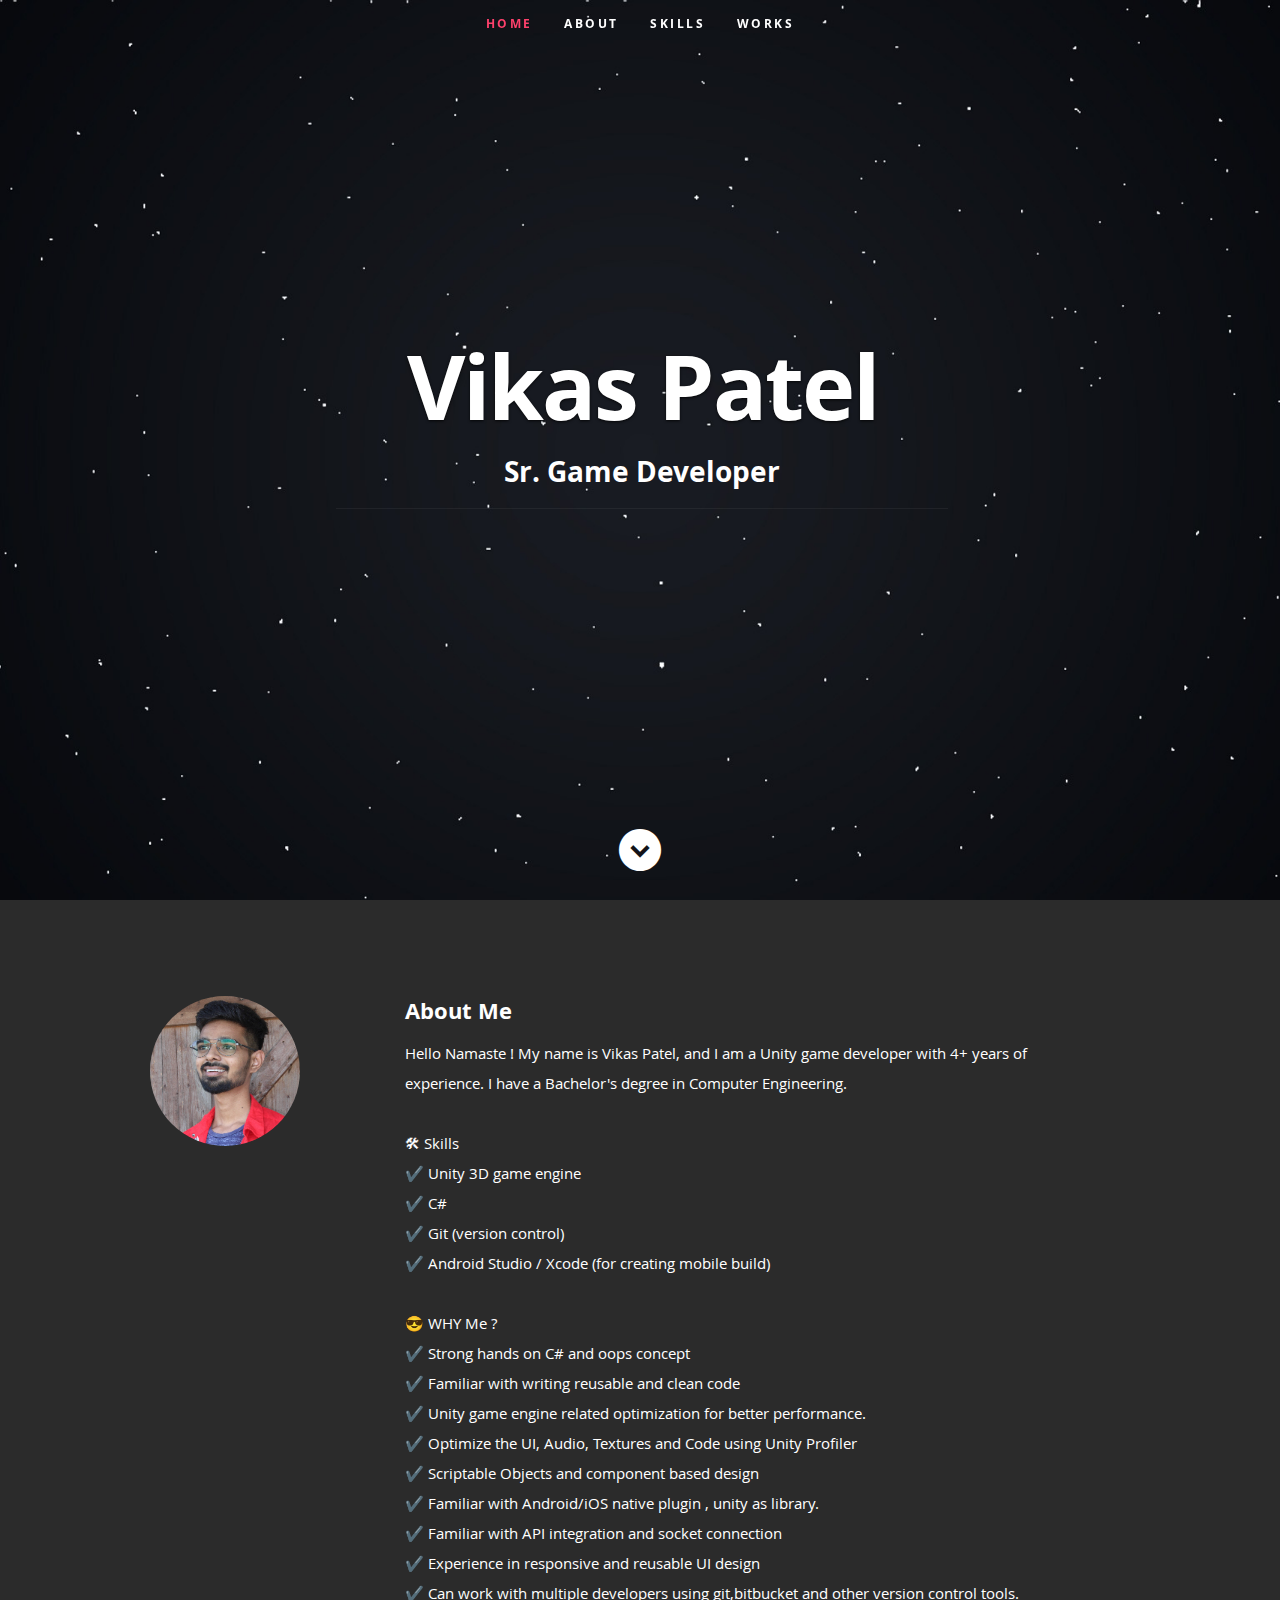
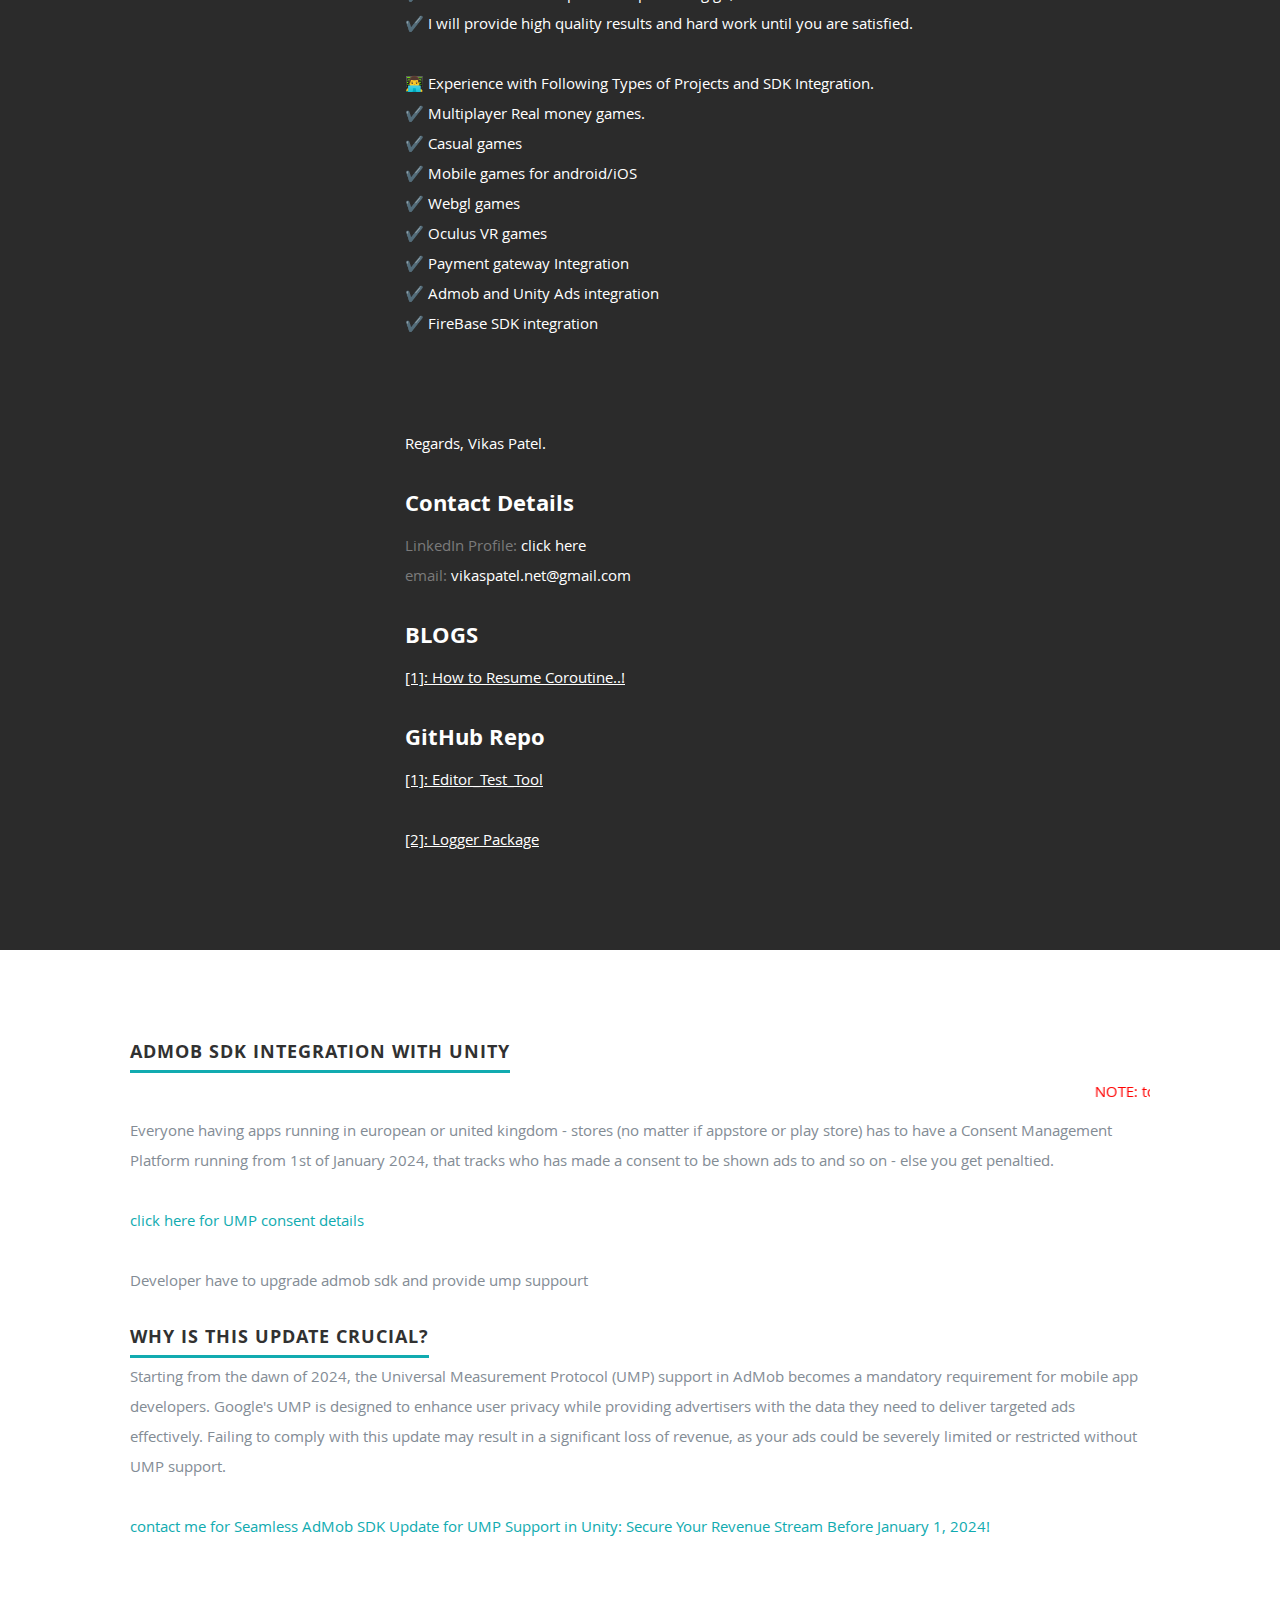
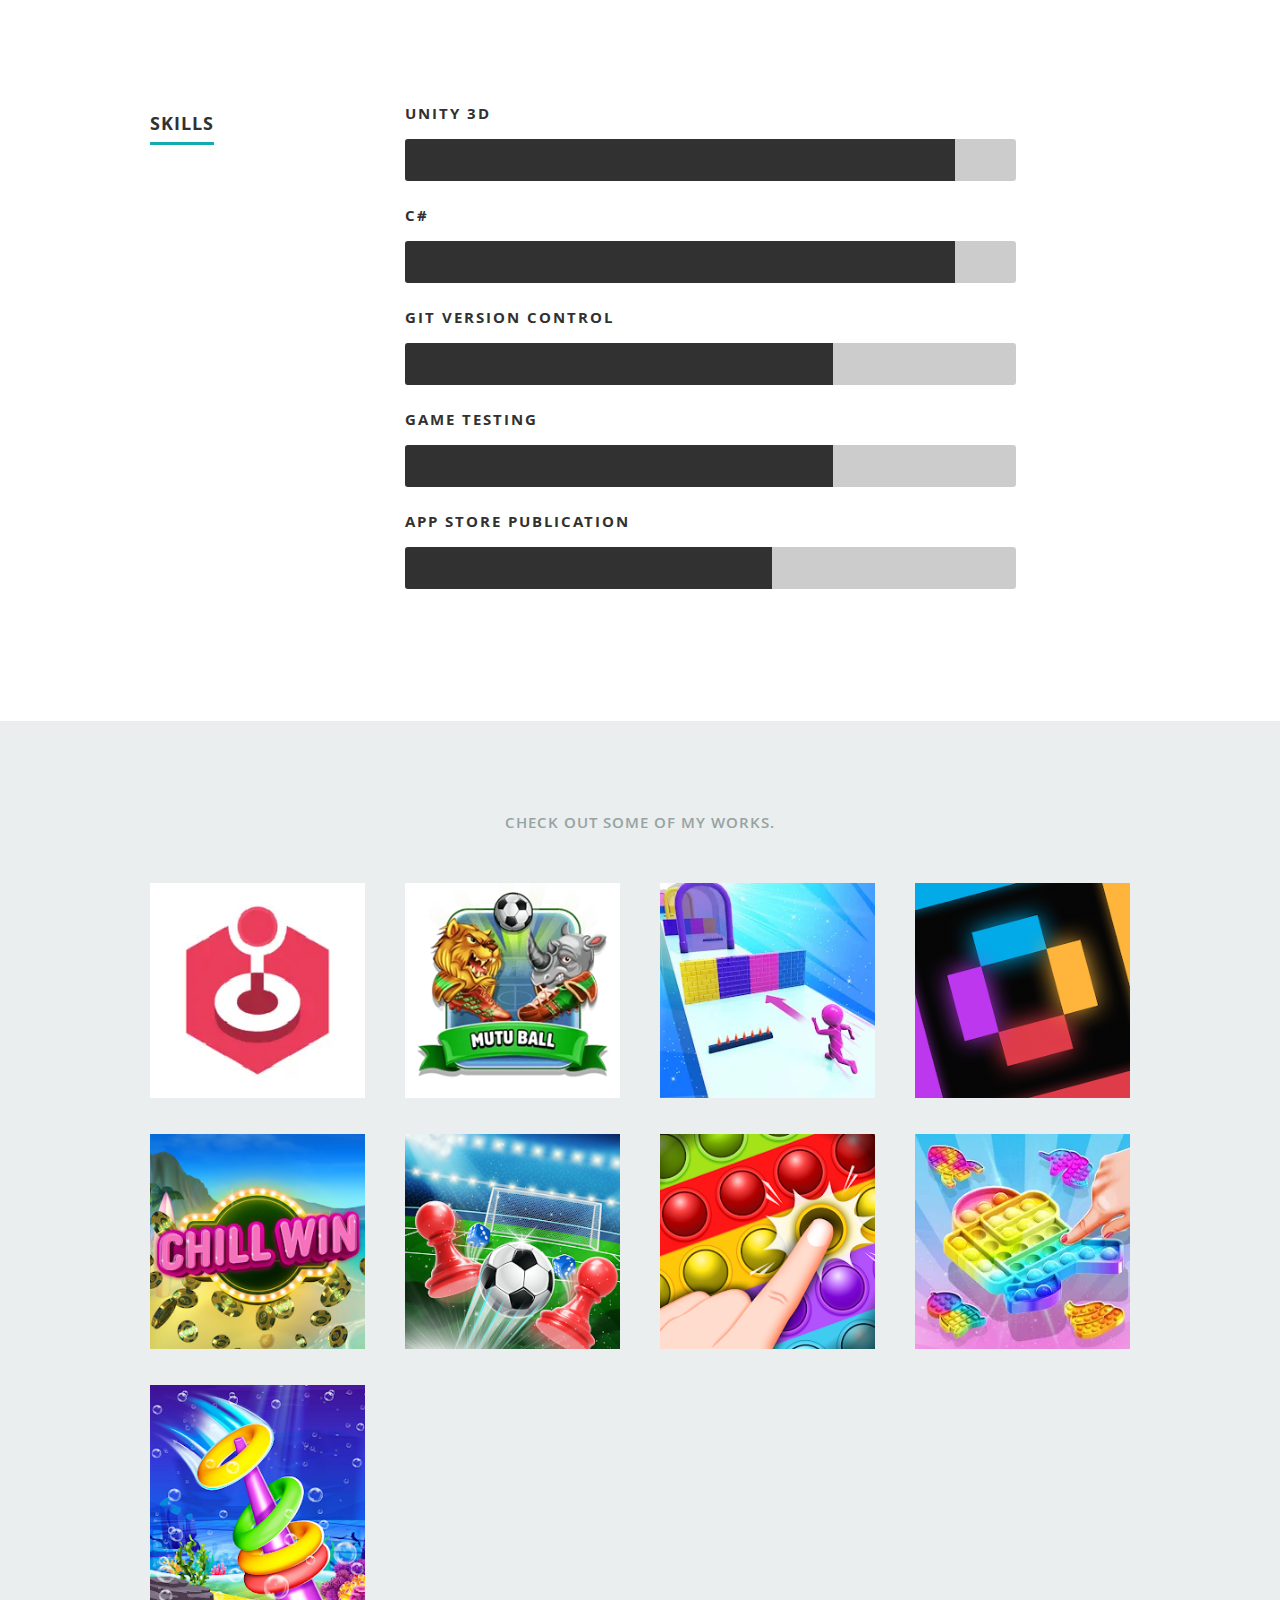
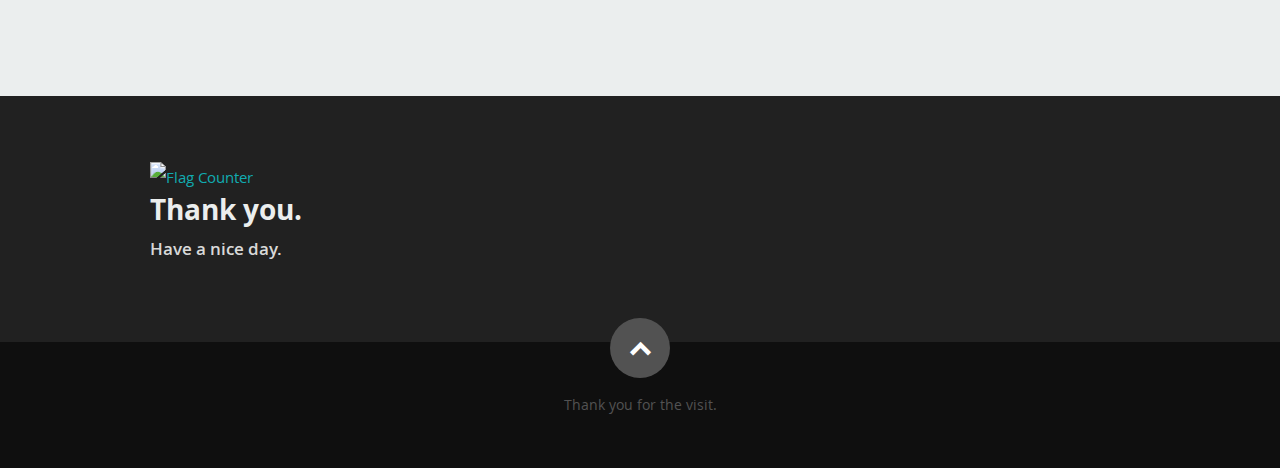
==== commit 8924730b: "keyword changes" ====
--- a/index.html
+++ b/index.html
@@ -52,7 +52,6 @@
             <li><a class="smoothscroll" href="#about">About</a></li>
             <li><a class="smoothscroll" href="#resume">Skills</a></li>
             <li><a class="smoothscroll" href="#portfolio">Works</a></li>
-            <li><a class="smoothscroll" href="#call-to-action">Hire me</a></li>
             <!-- <li><a href="privacy.html">Privacy</a></li>-->
          </ul> <!-- end #nav -->
 
@@ -213,7 +212,7 @@
                <p>Everyone having apps running in european or united kingdom - stores (no matter if appstore or play store) has to have a Consent Management Platform running from 1st of January 2024, 
                   that tracks who has made a consent to be shown ads to and so on - else you get penaltied.
                </p> 
-         <a href="https://developers.google.com/admob/unity/privacy" alt="How to integrate admob sdk with unity ump" > click here for UMP consent details</a></span>
+         <a href="https://developers.google.com/admob/unity/privacy" > click here for UMP consent details</a></span>
             <p>
               
                <p>Developer have to upgrade admob sdk and provide ump suppourt 
@@ -223,7 +222,7 @@
                    Failing to comply with this update may result in a significant loss of revenue, 
                    as your ads could be severely limited or restricted without UMP support.</p>
 
-                   <a href="#call-to-action" >contact me for Seamless AdMob SDK Update for UMP Support in Unity: Secure Your Revenue Stream Before January 1, 2024! </a></span>
+                   <a href="#about" >contact me for Seamless AdMob SDK Update for UMP Support in Unity: Secure Your Revenue Stream Before January 1, 2024! </a></span>
       </div> <!-- End skills -->
 
    </section> <!-- Resume Section End-->
@@ -669,6 +668,10 @@
       </div> <!-- row End -->
 
    </section> <!-- Portfolio Section End-->
+
+
+
+
    <!-- Call-To-Action Section
    ================================================== -->
    <section id="call-to-action">
@@ -676,11 +679,17 @@
       <div class="row">
 
          <div class="seven columns" >
-            <iframe src="https://docs.google.com/forms/d/e/1FAIpQLScEAsJOssyNZf0gEyk_NakdLEeFZ7IAmjTBvS-QmPIU_UPLbg/viewform?embedded=true" width="640" height="689" frameborder="0" marginheight="0" marginwidth="0">Loading…</iframe>
+            <a href="https://info.flagcounter.com/Z3aC"><img src="https://s11.flagcounter.com/count2/Z3aC/bg_FFFFFF/txt_000000/border_CCCCCC/columns_2/maxflags_10/viewers_0/labels_0/pageviews_0/flags_0/percent_0/" alt="Flag Counter" border="0"></a>
+
+            <h2><span class="lead">Thank you.</span></h2>
+            <p><span class="lead">Have a nice day.</span></p>
+
          </div>
 
          <div class="three columns action">
-            <a href="https://info.flagcounter.com/Z3aC"><img src="https://s11.flagcounter.com/count2/Z3aC/bg_FFFFFF/txt_000000/border_CCCCCC/columns_2/maxflags_10/viewers_0/labels_0/pageviews_0/flags_0/percent_0/" alt="Flag Counter" border="0"></a>
+
+
+
          </div>
 
       </div>
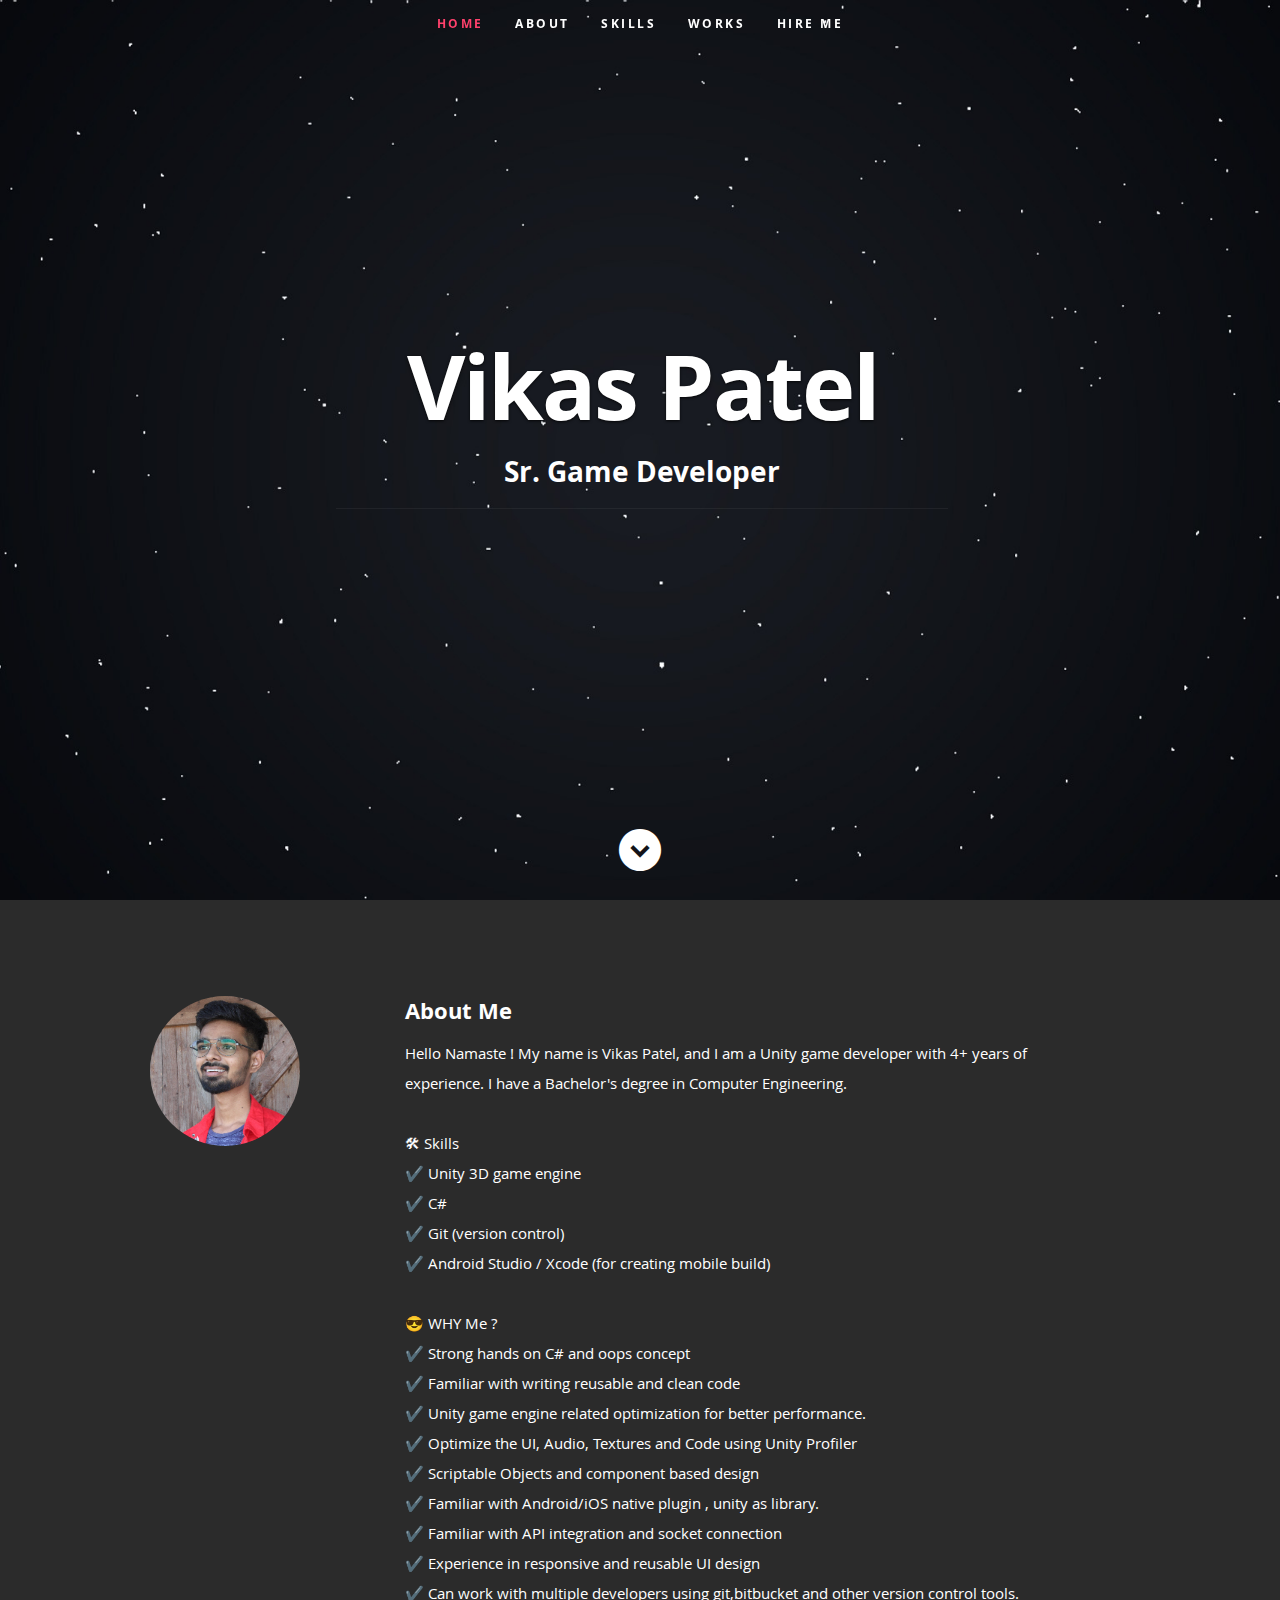
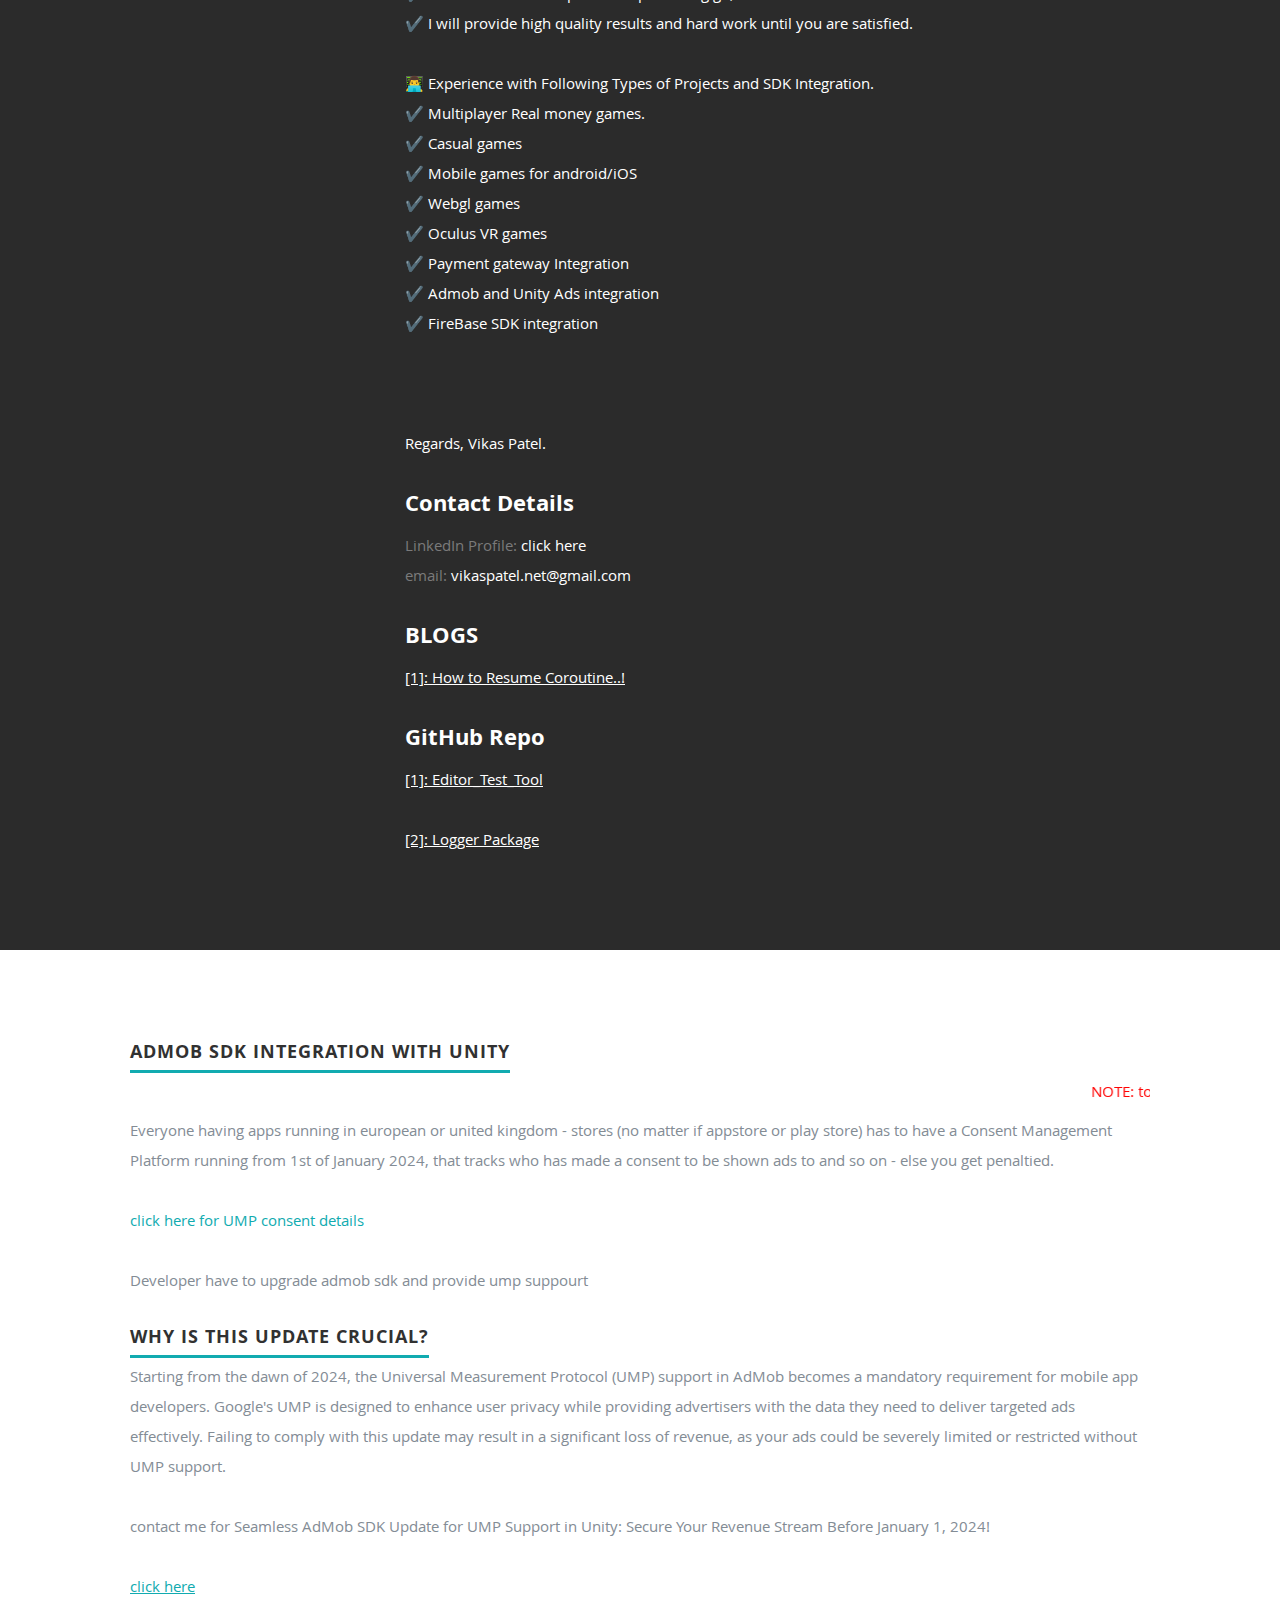
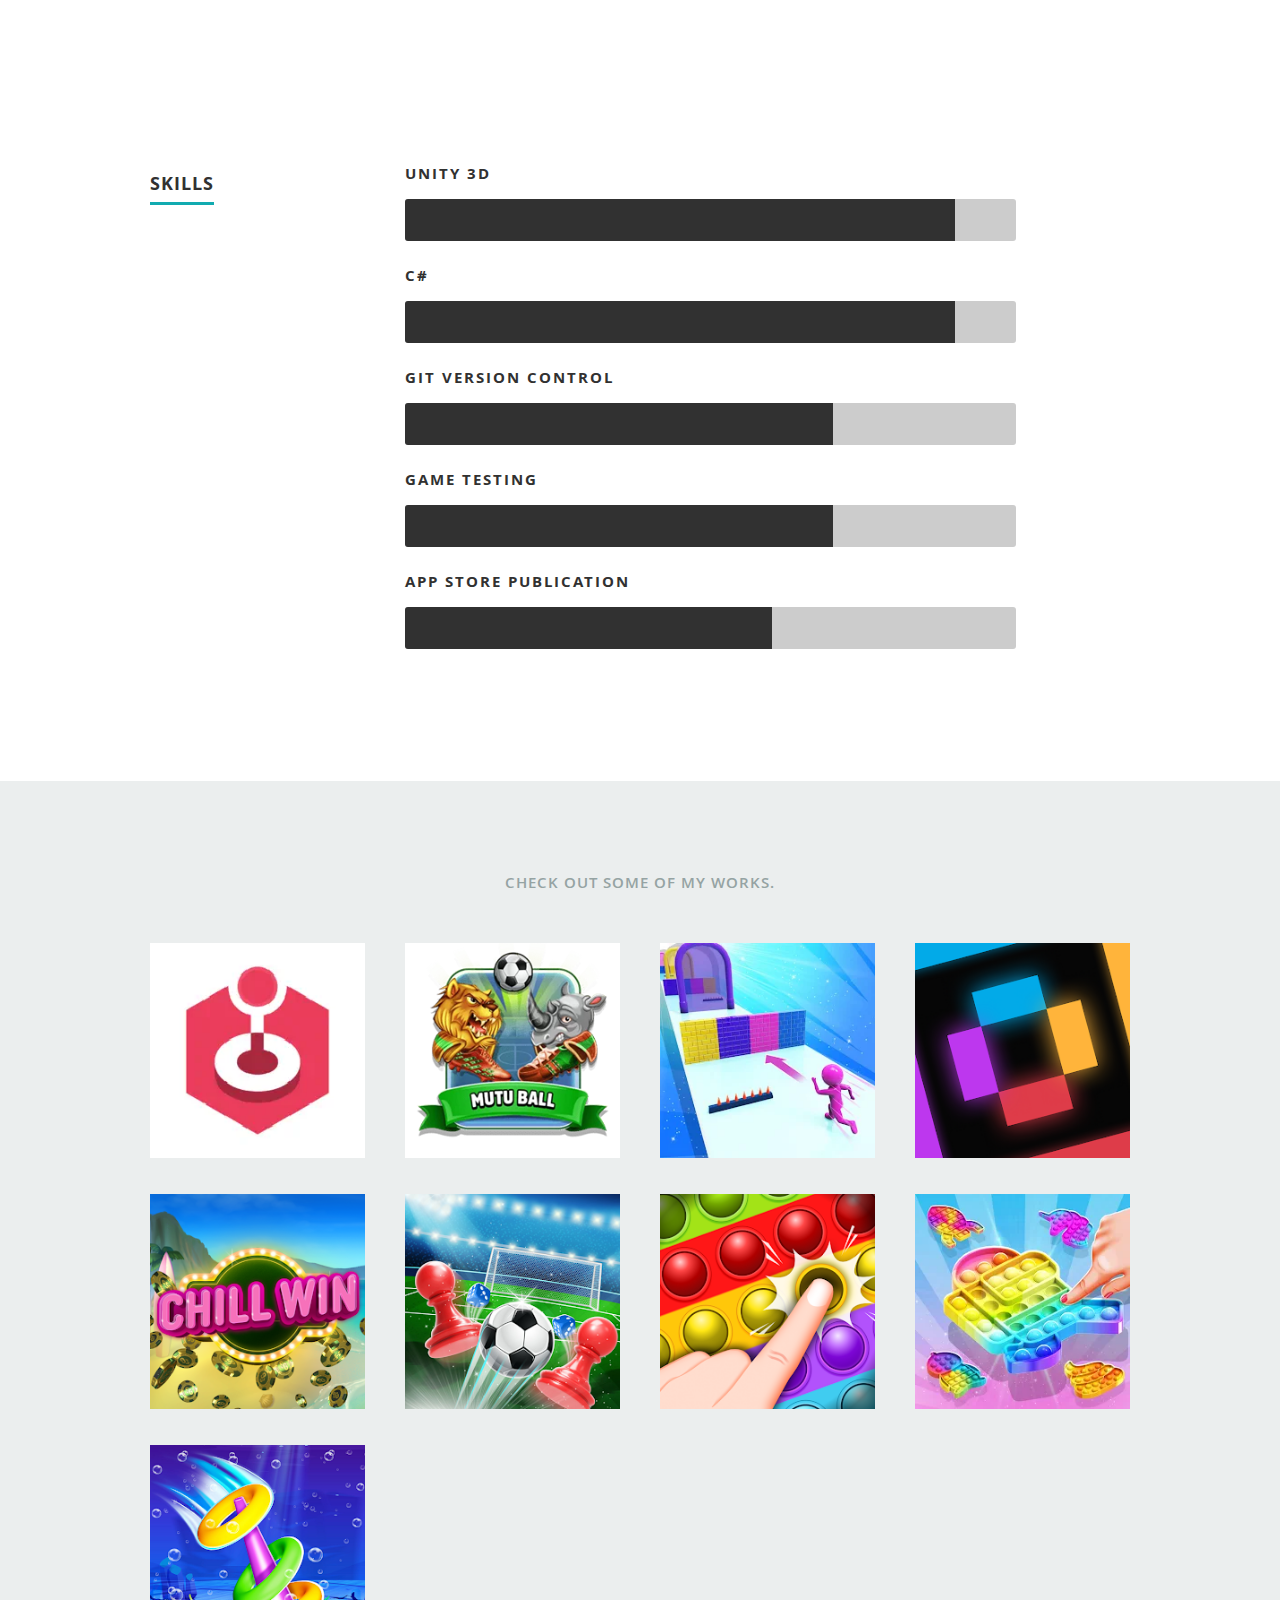
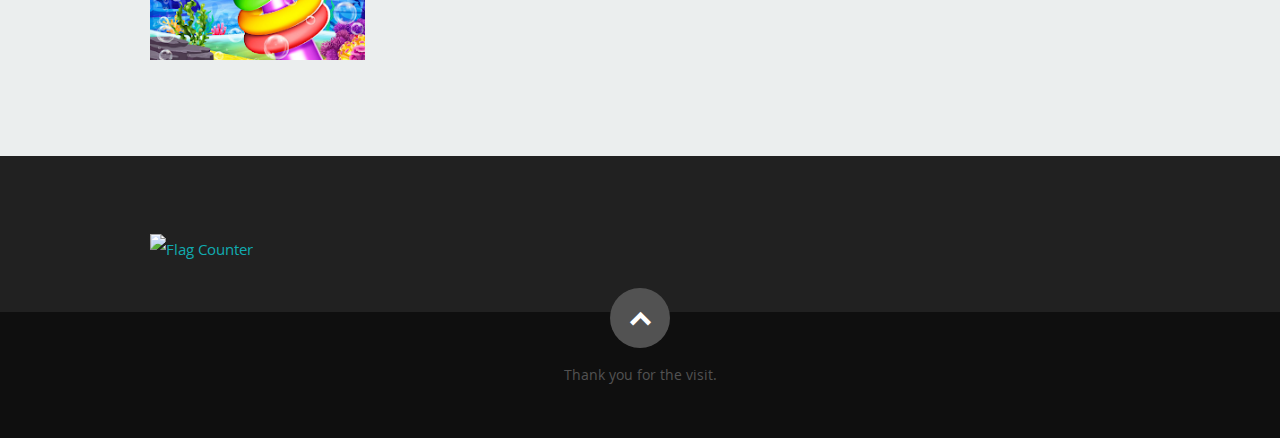
==== commit b9ddfa1a: "update: added mail button" ====
--- a/index.html
+++ b/index.html
@@ -52,6 +52,7 @@
             <li><a class="smoothscroll" href="#about">About</a></li>
             <li><a class="smoothscroll" href="#resume">Skills</a></li>
             <li><a class="smoothscroll" href="#portfolio">Works</a></li>
+            <li><a href="https://forms.gle/rqQY2jYPLKUxRcJ16">Hire me</a></li>
             <!-- <li><a href="privacy.html">Privacy</a></li>-->
          </ul> <!-- end #nav -->
 
@@ -154,12 +155,11 @@
             <div class="row">
 
                <div class="columns contact-details">
-
                   <h2>Contact Details</h2>
                   <p class="address">
                      <span>LinkedIn Profile:  <a href="https://www.linkedin.com/in/vikas-patel-969266168/" title="vikas patel"> click here</a></span>
                      <br>
-                     <span>email: <a href=""> vikaspatel.net@gmail.com</a></span>
+                     <span>email: <a href="mailto:vikaspatel.net@gmail.com"> vikaspatel.net@gmail.com</a></span>
                      <br>
                   </p>
 
@@ -212,7 +212,7 @@
                <p>Everyone having apps running in european or united kingdom - stores (no matter if appstore or play store) has to have a Consent Management Platform running from 1st of January 2024, 
                   that tracks who has made a consent to be shown ads to and so on - else you get penaltied.
                </p> 
-         <a href="https://developers.google.com/admob/unity/privacy" > click here for UMP consent details</a></span>
+         <a href="https://developers.google.com/admob/unity/privacy" alt="How to integrate admob sdk with unity ump" > click here for UMP consent details</a></span>
             <p>
               
                <p>Developer have to upgrade admob sdk and provide ump suppourt 
@@ -222,7 +222,8 @@
                    Failing to comply with this update may result in a significant loss of revenue, 
                    as your ads could be severely limited or restricted without UMP support.</p>
 
-                   <a href="#about" >contact me for Seamless AdMob SDK Update for UMP Support in Unity: Secure Your Revenue Stream Before January 1, 2024! </a></span>
+                   <p>contact me for Seamless AdMob SDK Update for UMP Support in Unity: Secure Your Revenue Stream Before January 1, 2024!</p>
+                   <a href="mailto:vikaspatel.net@gmail.com" > <u>click here</u></a></span>
       </div> <!-- End skills -->
 
    </section> <!-- Resume Section End-->
@@ -668,28 +669,13 @@
       </div> <!-- row End -->
 
    </section> <!-- Portfolio Section End-->
-
-
-
-
    <!-- Call-To-Action Section
    ================================================== -->
    <section id="call-to-action">
 
       <div class="row">
-
-         <div class="seven columns" >
+         <div class="three columns action">
             <a href="https://info.flagcounter.com/Z3aC"><img src="https://s11.flagcounter.com/count2/Z3aC/bg_FFFFFF/txt_000000/border_CCCCCC/columns_2/maxflags_10/viewers_0/labels_0/pageviews_0/flags_0/percent_0/" alt="Flag Counter" border="0"></a>
-
-            <h2><span class="lead">Thank you.</span></h2>
-            <p><span class="lead">Have a nice day.</span></p>
-
-         </div>
-
-         <div class="three columns action">
-
-
-
          </div>
 
       </div>
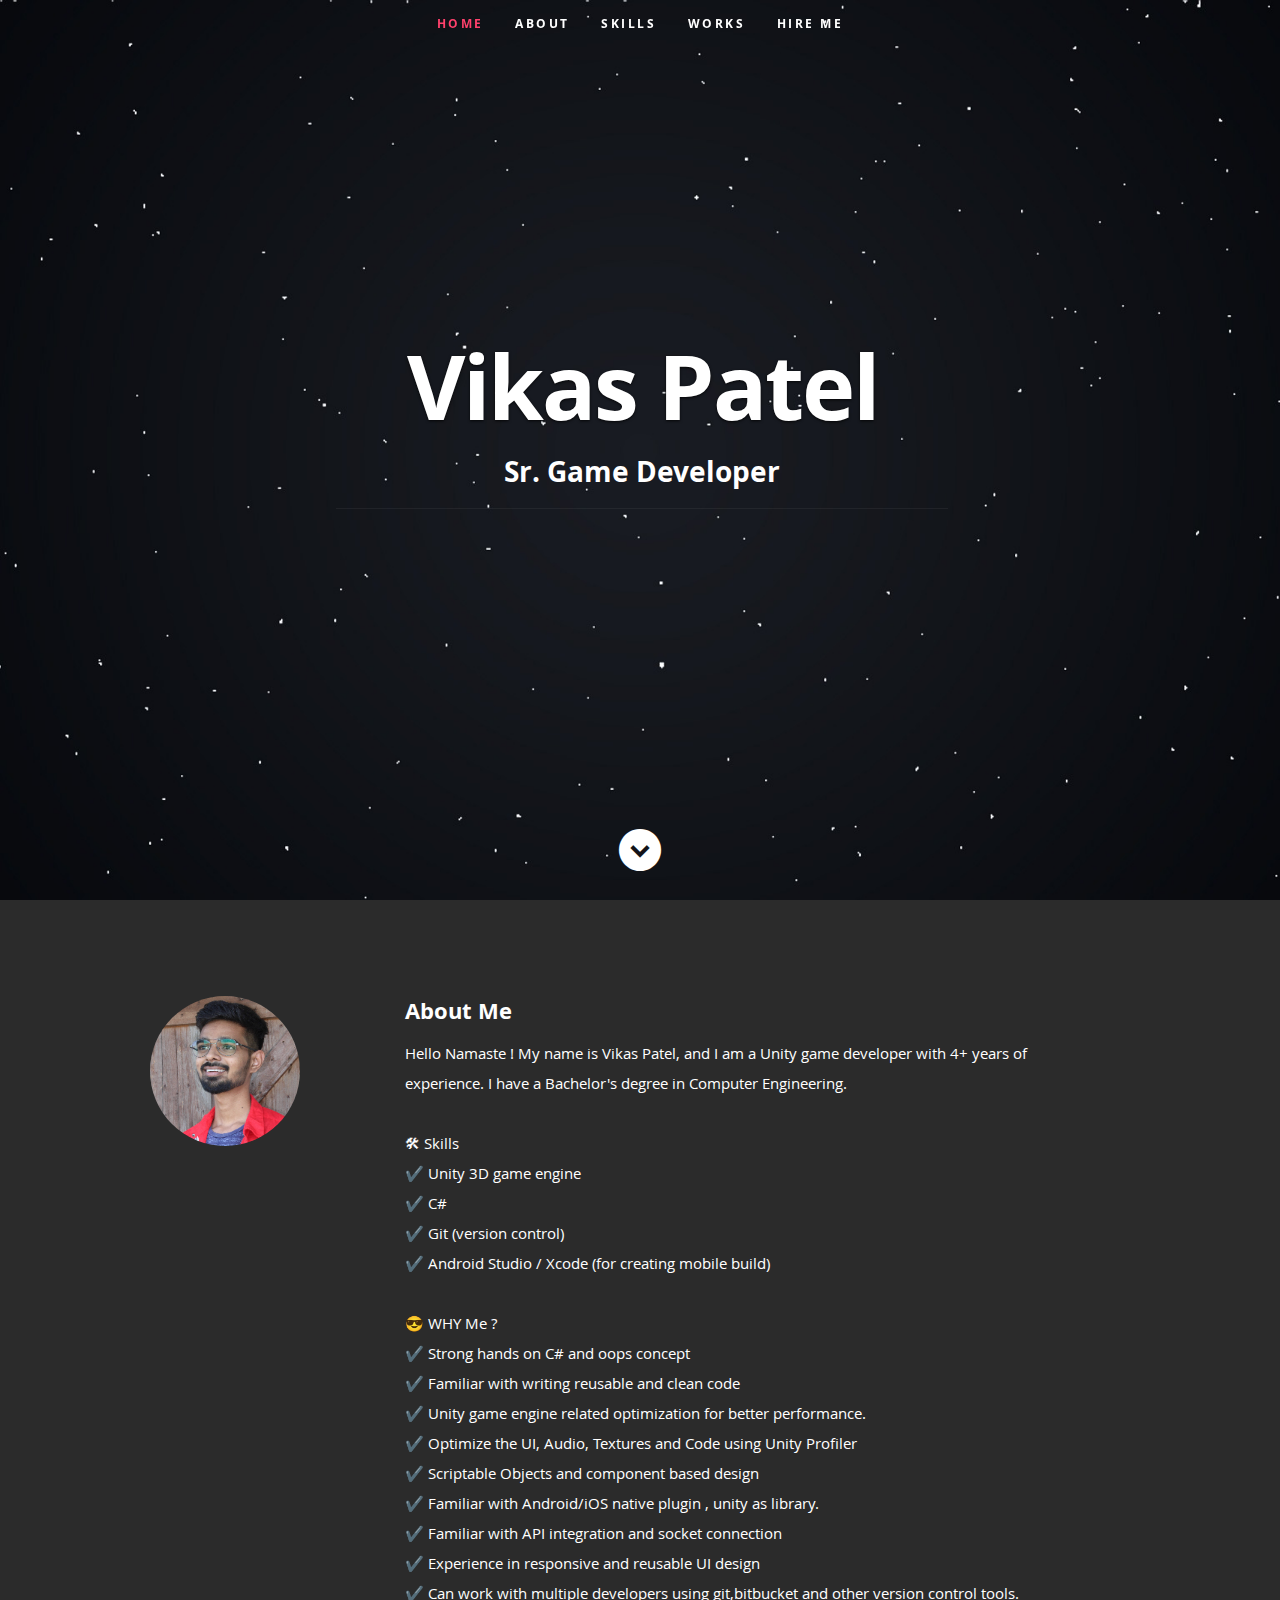
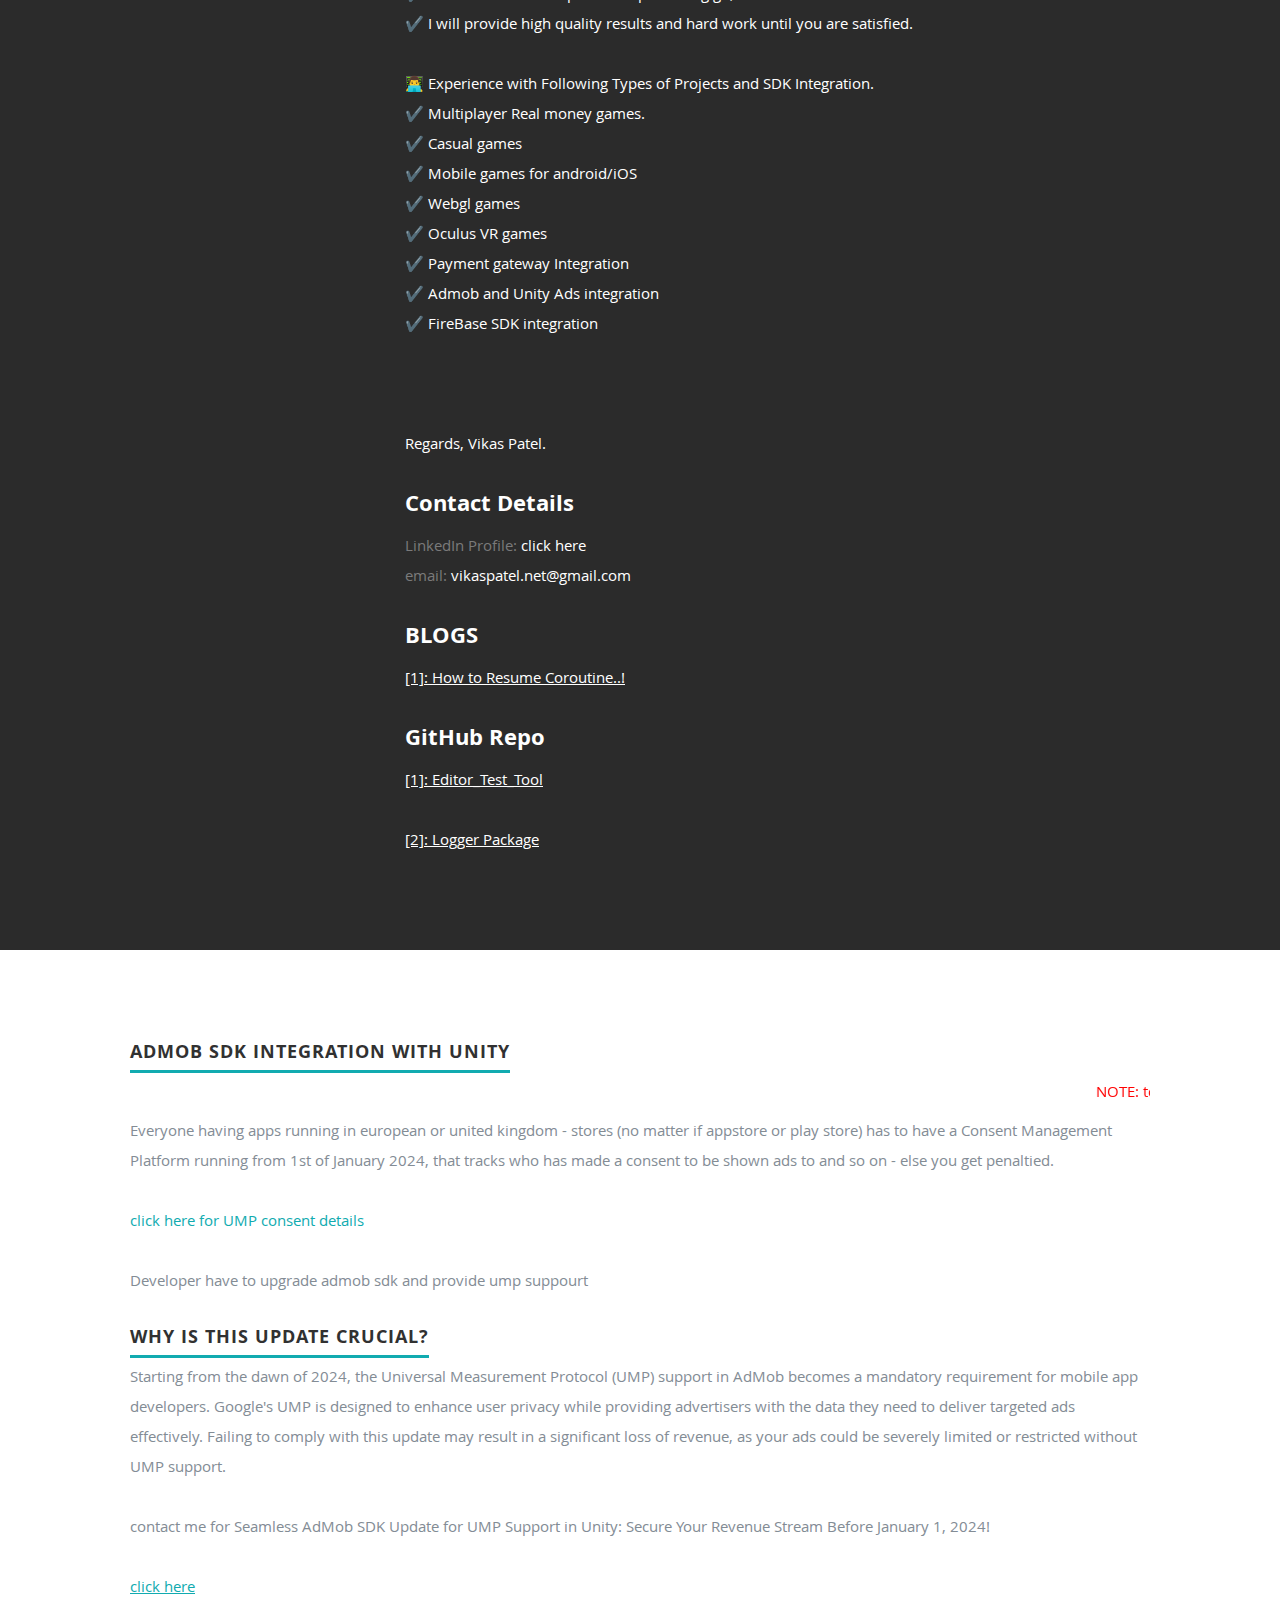
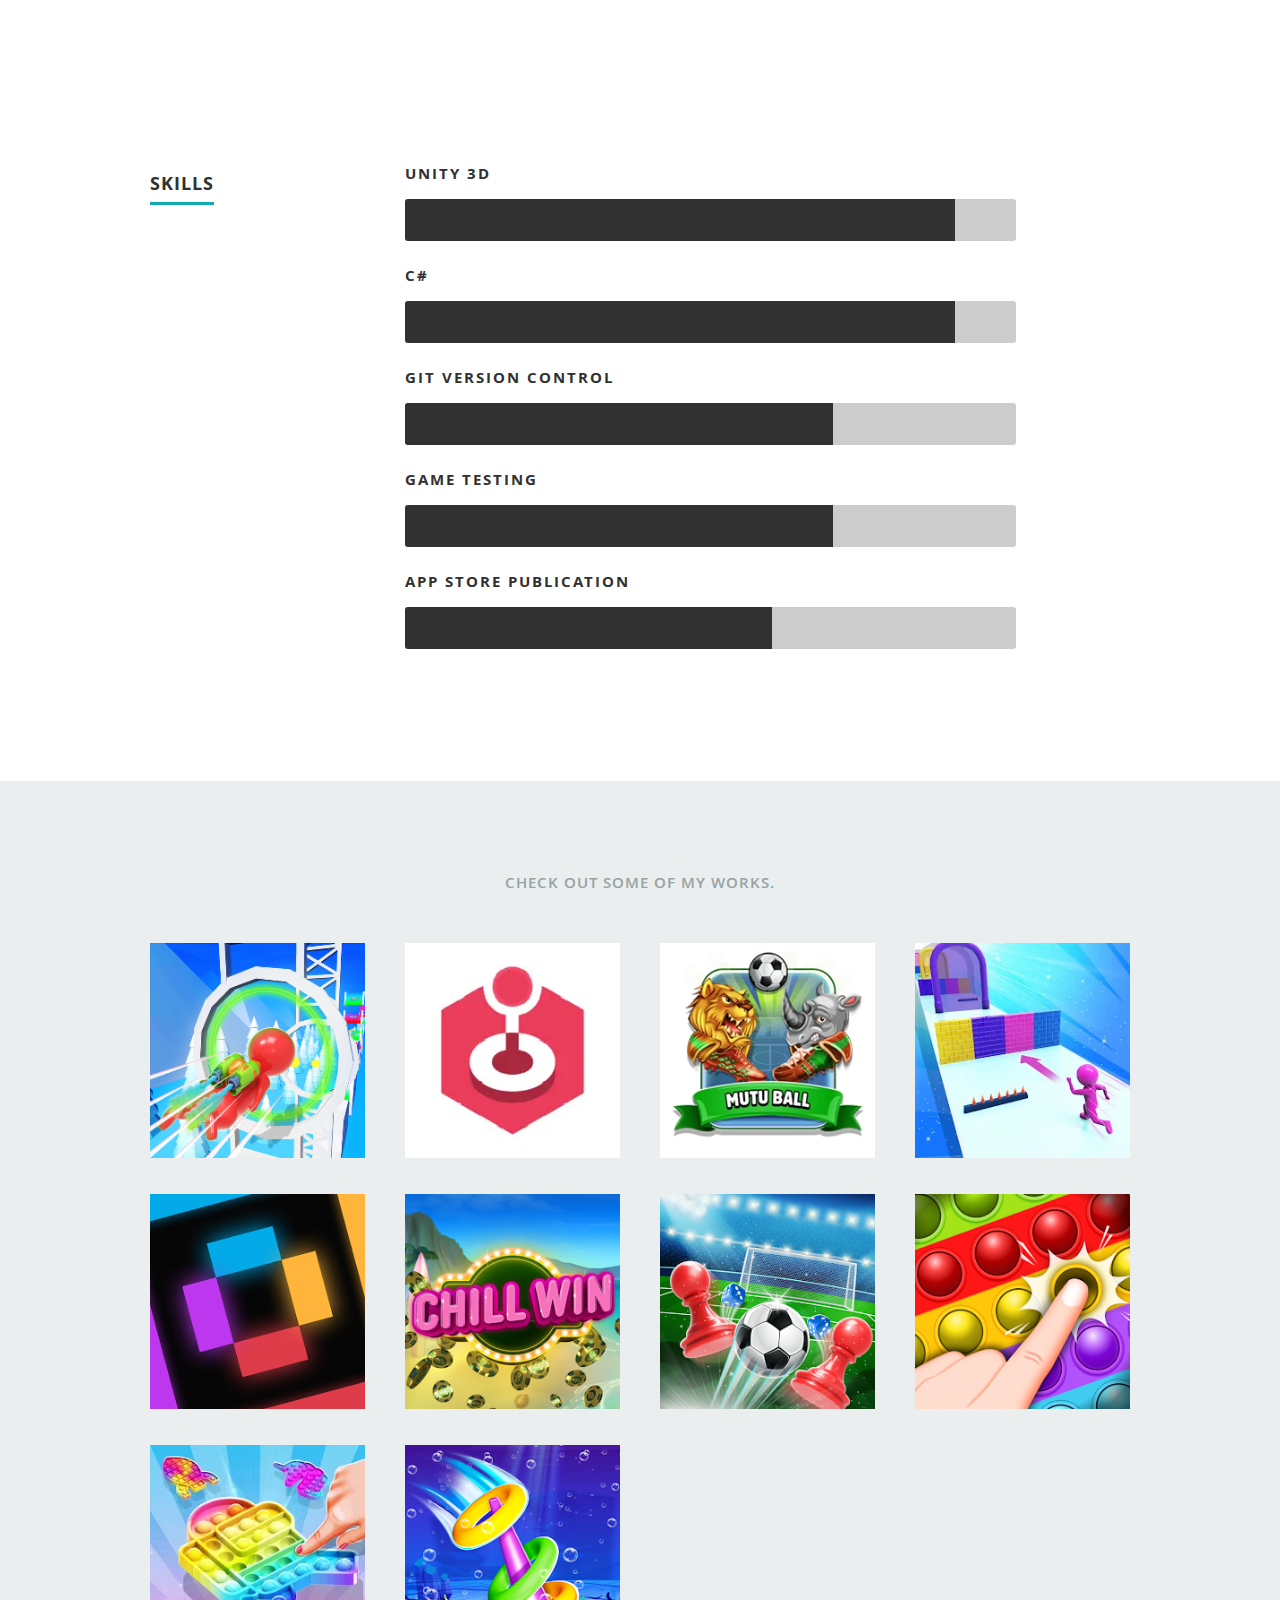
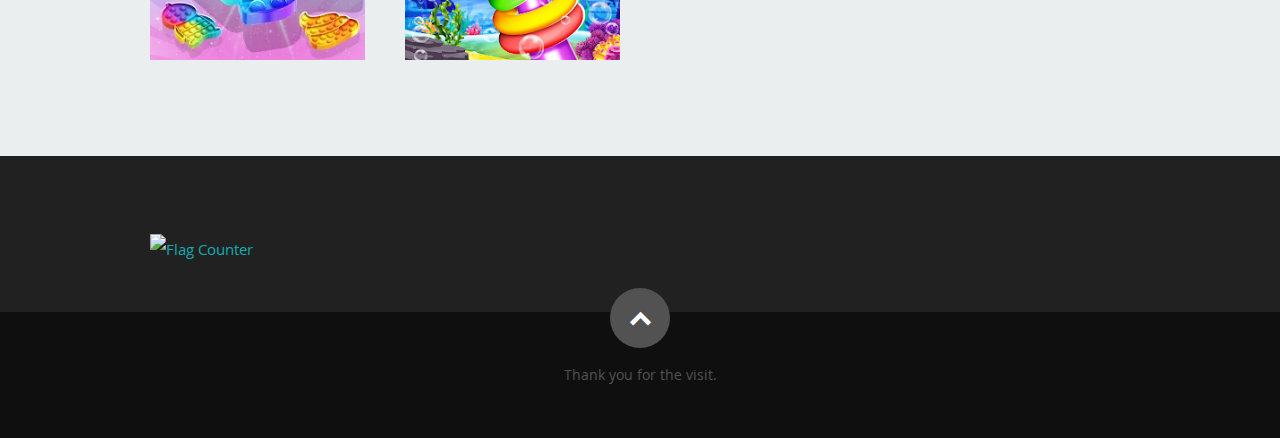
==== commit 5ebe1017: "Updated: new game" ====
--- a/index.html
+++ b/index.html
@@ -272,6 +272,23 @@
             <!-- portfolio-wrapper -->
             <div id="portfolio-wrapper" class="bgrid-quarters s-bgrid-thirds cf">
 
+                <!-- jb -->
+                <div class="columns portfolio-item">
+                  <div class="item-wrap">
+
+                     <a href="#jb" title="JetPackBoy 3D">
+                        <img alt="" src="images/portfolio/game-icon/jb.png">
+                        <div class="overlay">
+                           <div class="portfolio-item-meta">
+                              <h5>JetPackBoy 3D </h5>
+                              <p>HyperCasual</p>
+                           </div>
+                        </div>
+                        <div class="link-icon"><i class="icon-plus"></i></div>
+                     </a>
+
+                  </div>
+               </div> <!-- item end -->
                 <!-- ct -->
                 <div class="columns portfolio-item">
                   <div class="item-wrap">
@@ -444,6 +461,28 @@
 
          <!-- Modal Popup
 	      --------------------------------------------------------------- -->
+
+         <div id="jb" class="popup-modal mfp-hide">
+
+            <img class="scale-with-grid" src="images/portfolio/game-icon/game-screen/jb.png" alt="" />
+
+            <div class="description-box">
+               <h4>JetPackBoy 3D </h4>
+               <p>JetpackBoy 3D is a fun JetpackJoy and jump game , In which user has to control the stickman to fly and avoid obstacle.
+               </p>
+               <span class="categories"><i class="fa fa-tag"></i>Unity3D</span>
+               <span class="categories"><i class="fa fa-tag"></i>Android</span>
+               <span class="categories"><i class="fa fa-tag"></i>Webgl</span>
+            </div>
+
+            <div class="link-box">
+               <a href="https://play.google.com/store/apps/details?id=com.rivilution.jetpackboyjoyridejump" target="_blank">PlayStore</a>
+               &nbsp &nbsp &nbsp
+               <a href="https://play.google.com/store/apps/details?id=com.rivilution.jetpackboyjoyridejump" target="_blank">Webgl</a>
+               <a class="popup-modal-dismiss">Close</a>
+            </div>
+
+         </div><!-- modal End -->
 
          <div id="citta" class="popup-modal mfp-hide">
 
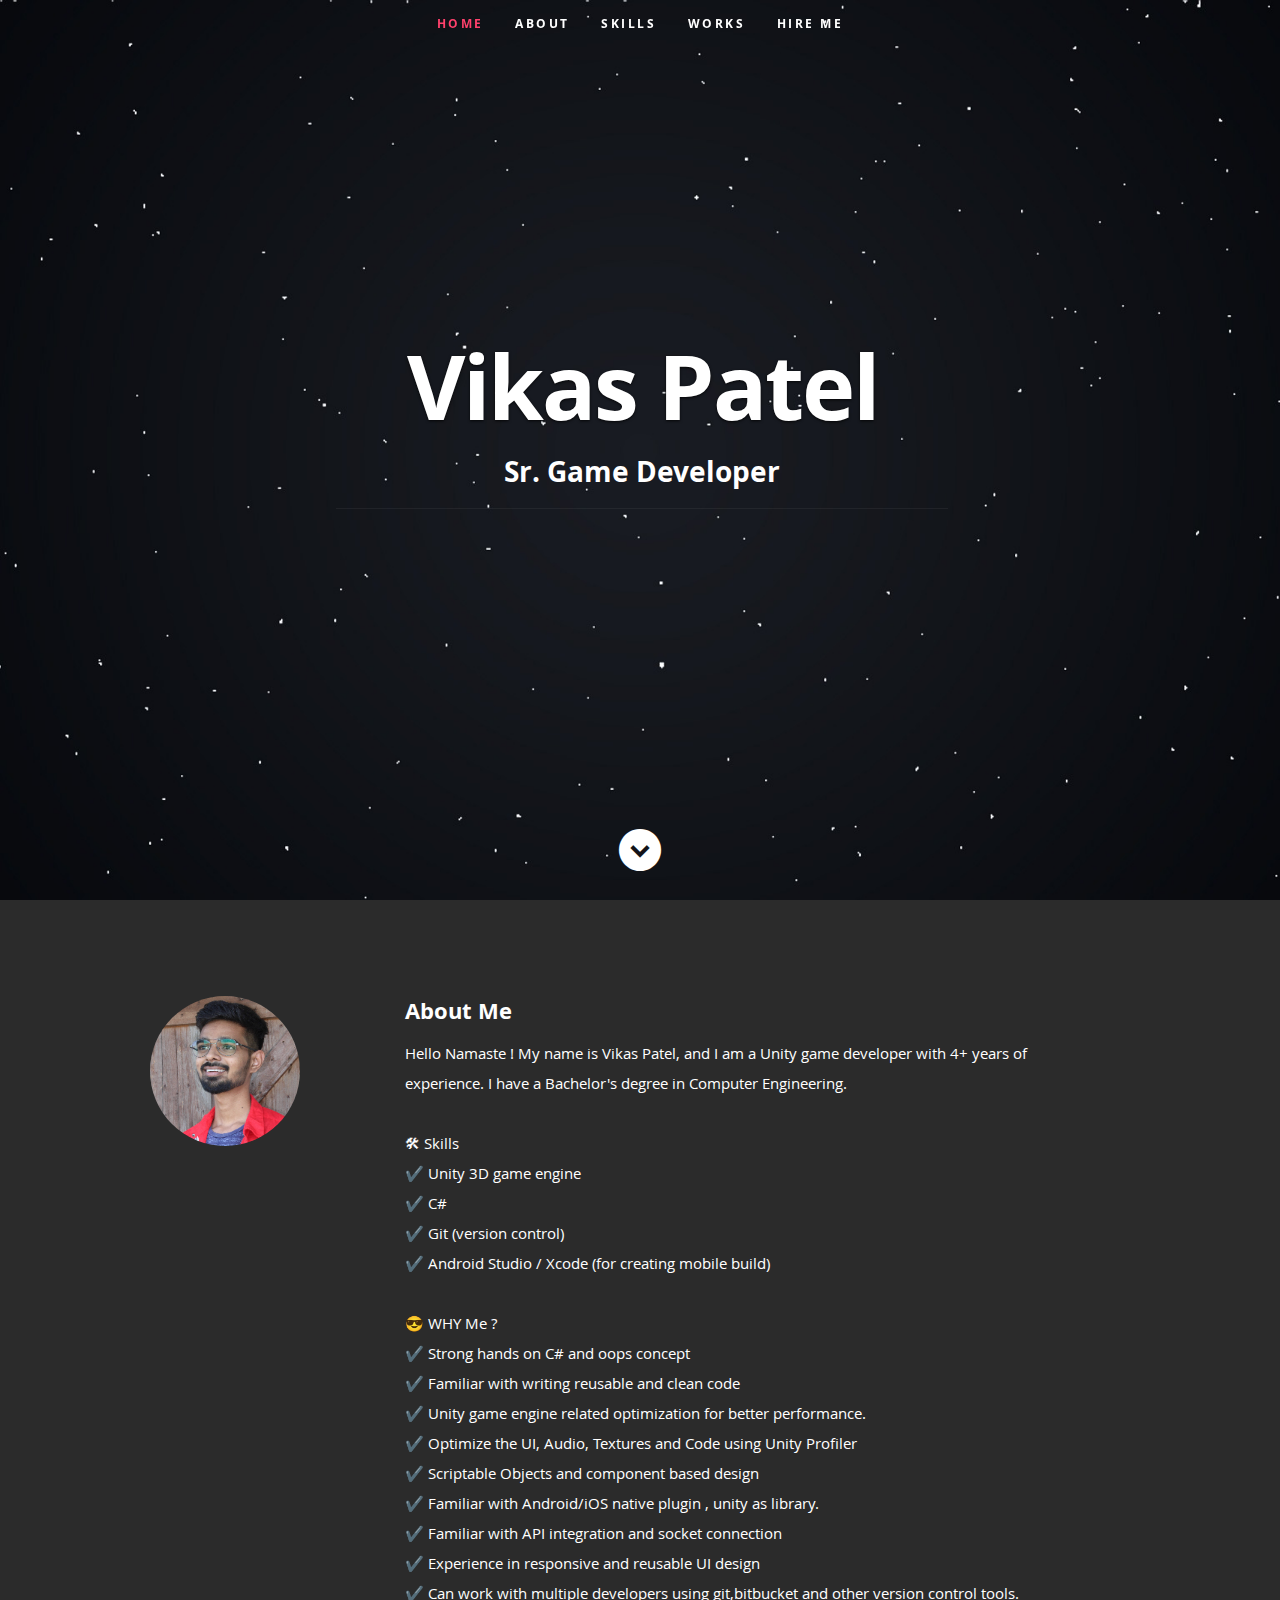
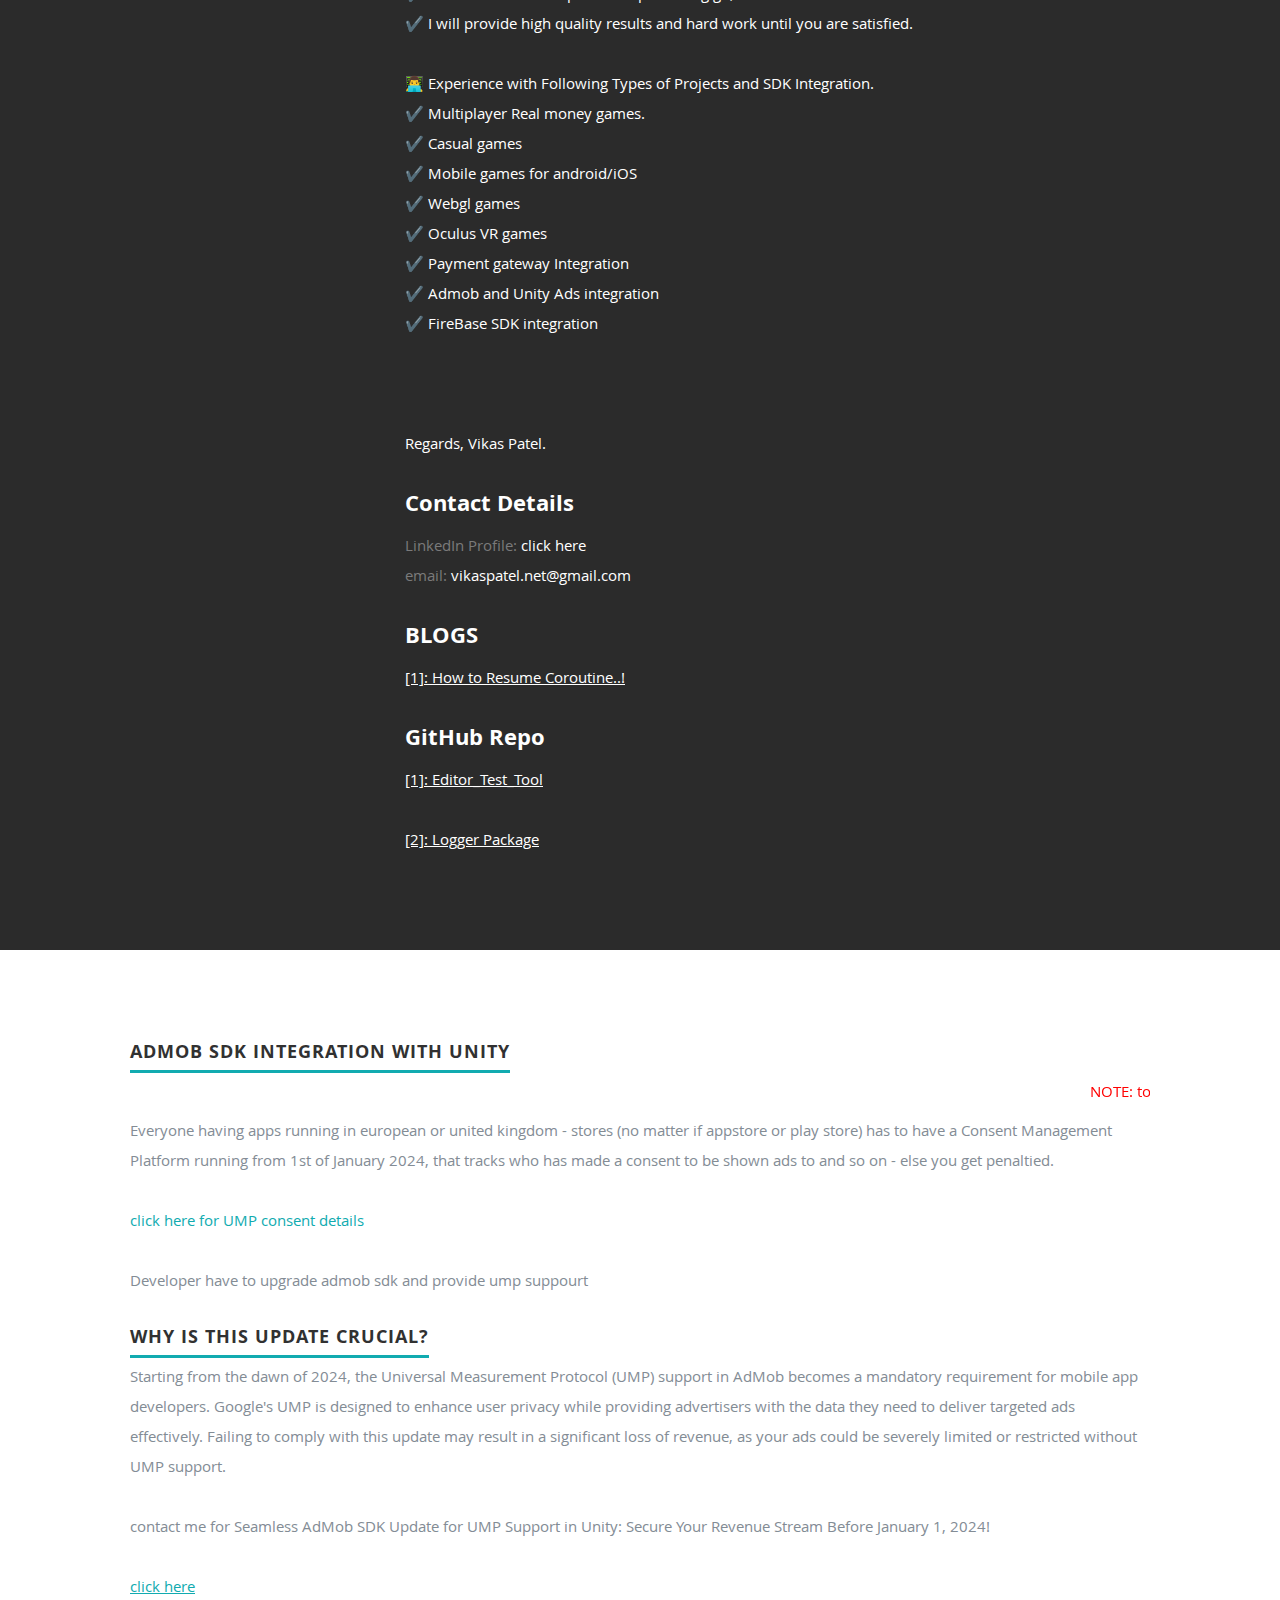
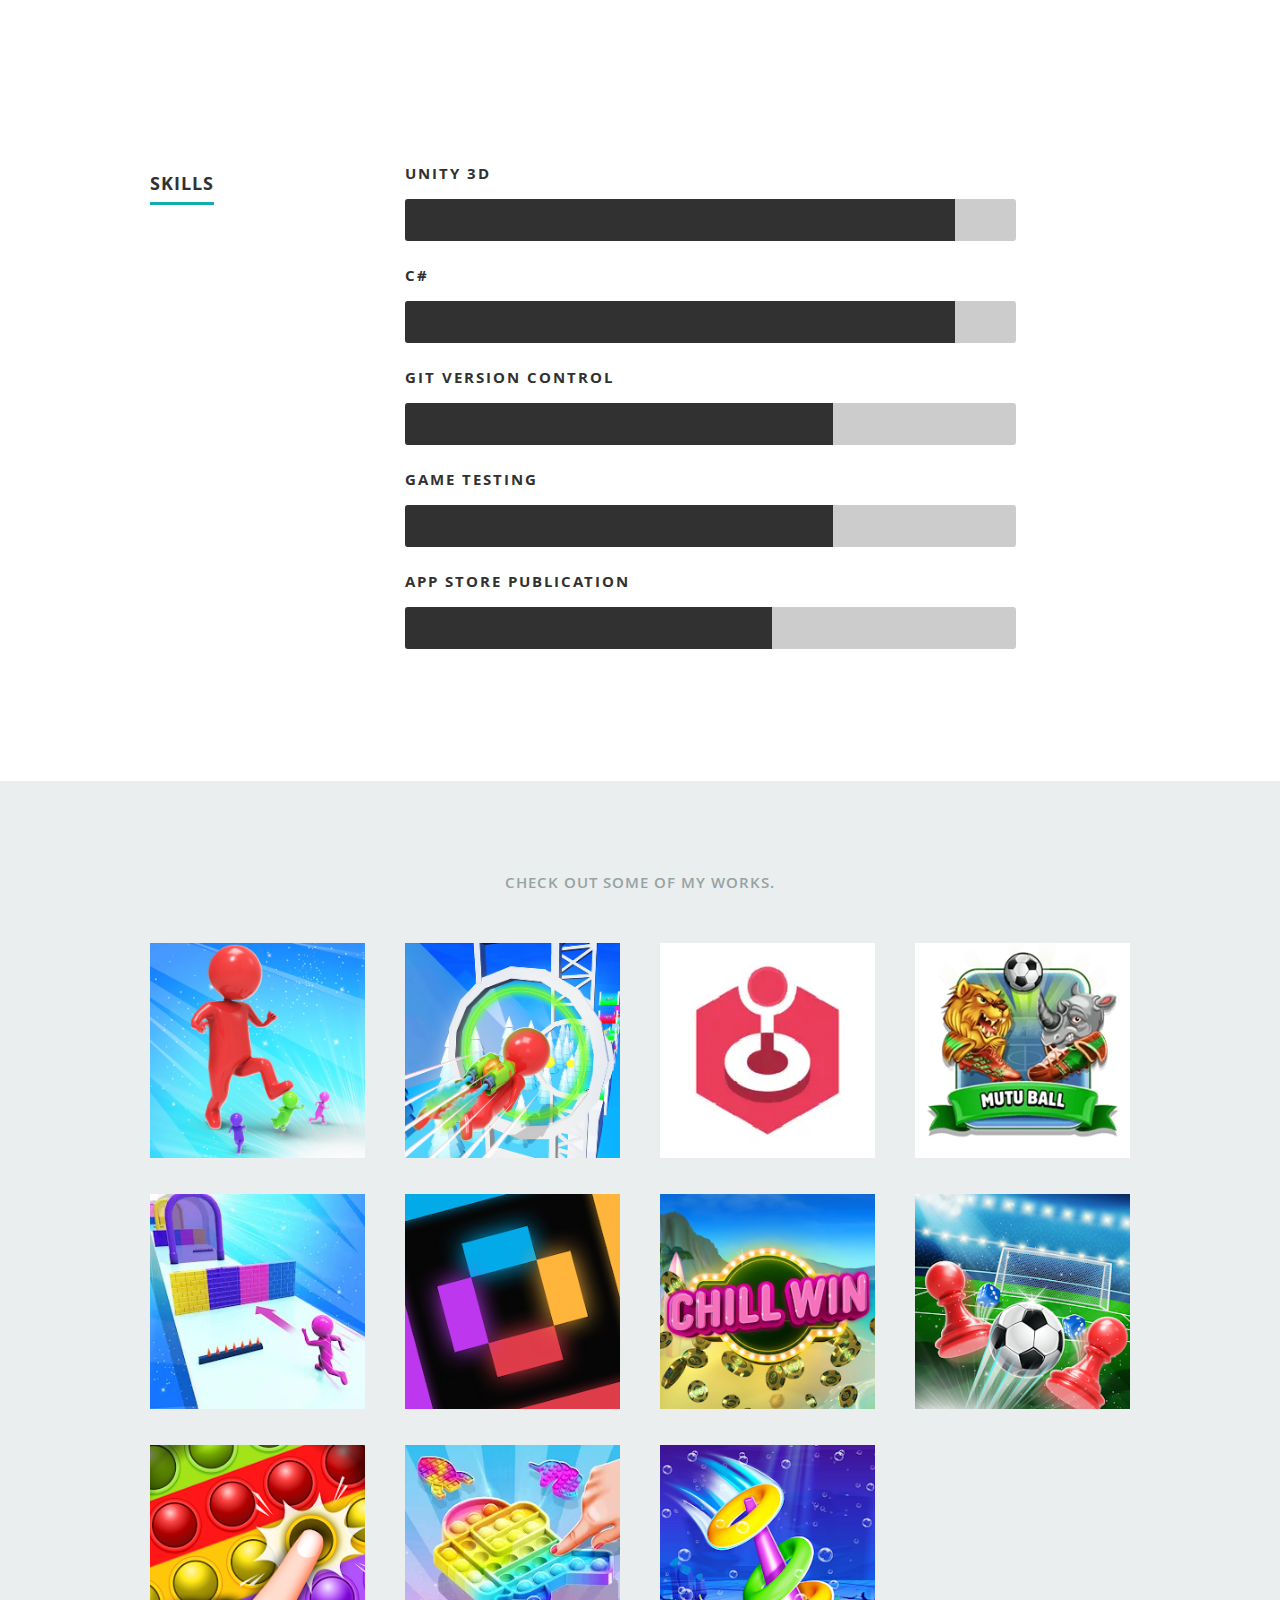
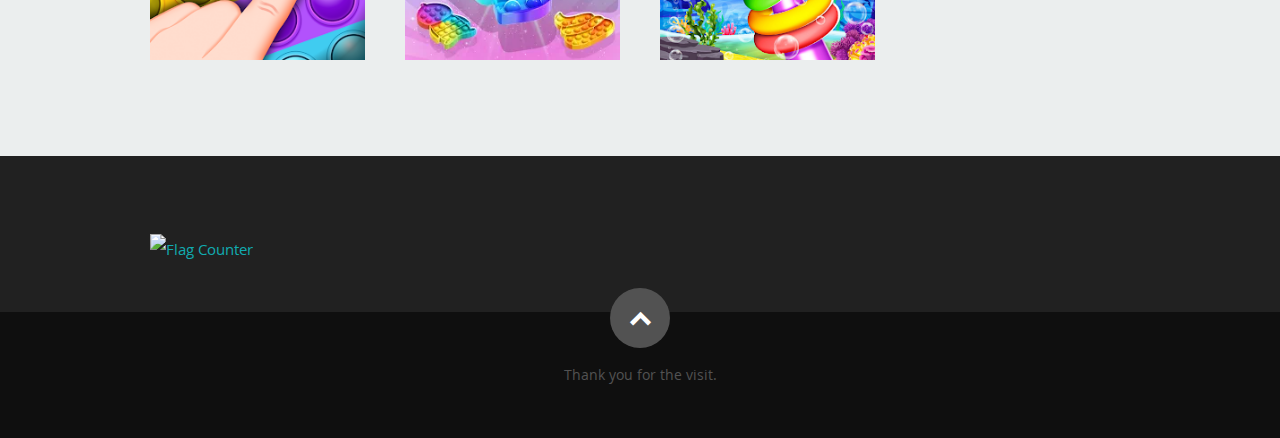
==== commit 12b55d9e: "Added: new game" ====
--- a/index.html
+++ b/index.html
@@ -272,6 +272,23 @@
             <!-- portfolio-wrapper -->
             <div id="portfolio-wrapper" class="bgrid-quarters s-bgrid-thirds cf">
 
+                <!-- stkman -->
+                <div class="columns portfolio-item">
+                  <div class="item-wrap">
+
+                     <a href="#stkman" title="Stickman.io">
+                        <img alt="" src="images/portfolio/game-icon/stk.png">
+                        <div class="overlay">
+                           <div class="portfolio-item-meta">
+                              <h5>Stickman.io</h5>
+                              <p>iO games</p>
+                           </div>
+                        </div>
+                        <div class="link-icon"><i class="icon-plus"></i></div>
+                     </a>
+
+                  </div>
+               </div> <!-- item end -->
                 <!-- jb -->
                 <div class="columns portfolio-item">
                   <div class="item-wrap">
@@ -462,6 +479,28 @@
          <!-- Modal Popup
 	      --------------------------------------------------------------- -->
 
+         <div id="stkman" class="popup-modal mfp-hide">
+
+            <img class="scale-with-grid" src="images/portfolio/game-icon/game-screen/stk.png" alt="" />
+
+            <div class="description-box">
+               <h4>Stickman.io  </h4>
+               <p>Stickman.io is an engaging online game where players control a stickman to grow as much as possible by eating food and cutting down stickmen with lower numbers. The game creates a dynamic battlefield where you must eat smaller numbers, including other players, while avoiding larger opponents who can take you down. The goal is to become the largest stickman on the field by cleverly navigating through a series of challenges.
+               </p>
+               <span class="categories"><i class="fa fa-tag"></i>Unity3D</span>
+               <span class="categories"><i class="fa fa-tag"></i>Android</span>
+               <span class="categories"><i class="fa fa-tag"></i>Webgl</span>
+            </div>
+
+            <div class="link-box">
+               <a href="https://play.google.com/store/apps/details?id=com.rivilution.stickman.io" target="_blank">PlayStore</a>
+               &nbsp &nbsp &nbsp
+               <a href="https://www.gamepix.com/play/stickman-io" target="_blank">Webgl</a>
+               <a class="popup-modal-dismiss">Close</a>
+            </div>
+
+         </div><!-- modal End -->
+
          <div id="jb" class="popup-modal mfp-hide">
 
             <img class="scale-with-grid" src="images/portfolio/game-icon/game-screen/jb.png" alt="" />
@@ -478,7 +517,7 @@
             <div class="link-box">
                <a href="https://play.google.com/store/apps/details?id=com.rivilution.jetpackboyjoyridejump" target="_blank">PlayStore</a>
                &nbsp &nbsp &nbsp
-               <a href="https://play.google.com/store/apps/details?id=com.rivilution.jetpackboyjoyridejump" target="_blank">Webgl</a>
+               <a href="https://www.gamepix.com/play/jetpackboy-3d" target="_blank">Webgl</a>
                <a class="popup-modal-dismiss">Close</a>
             </div>
 
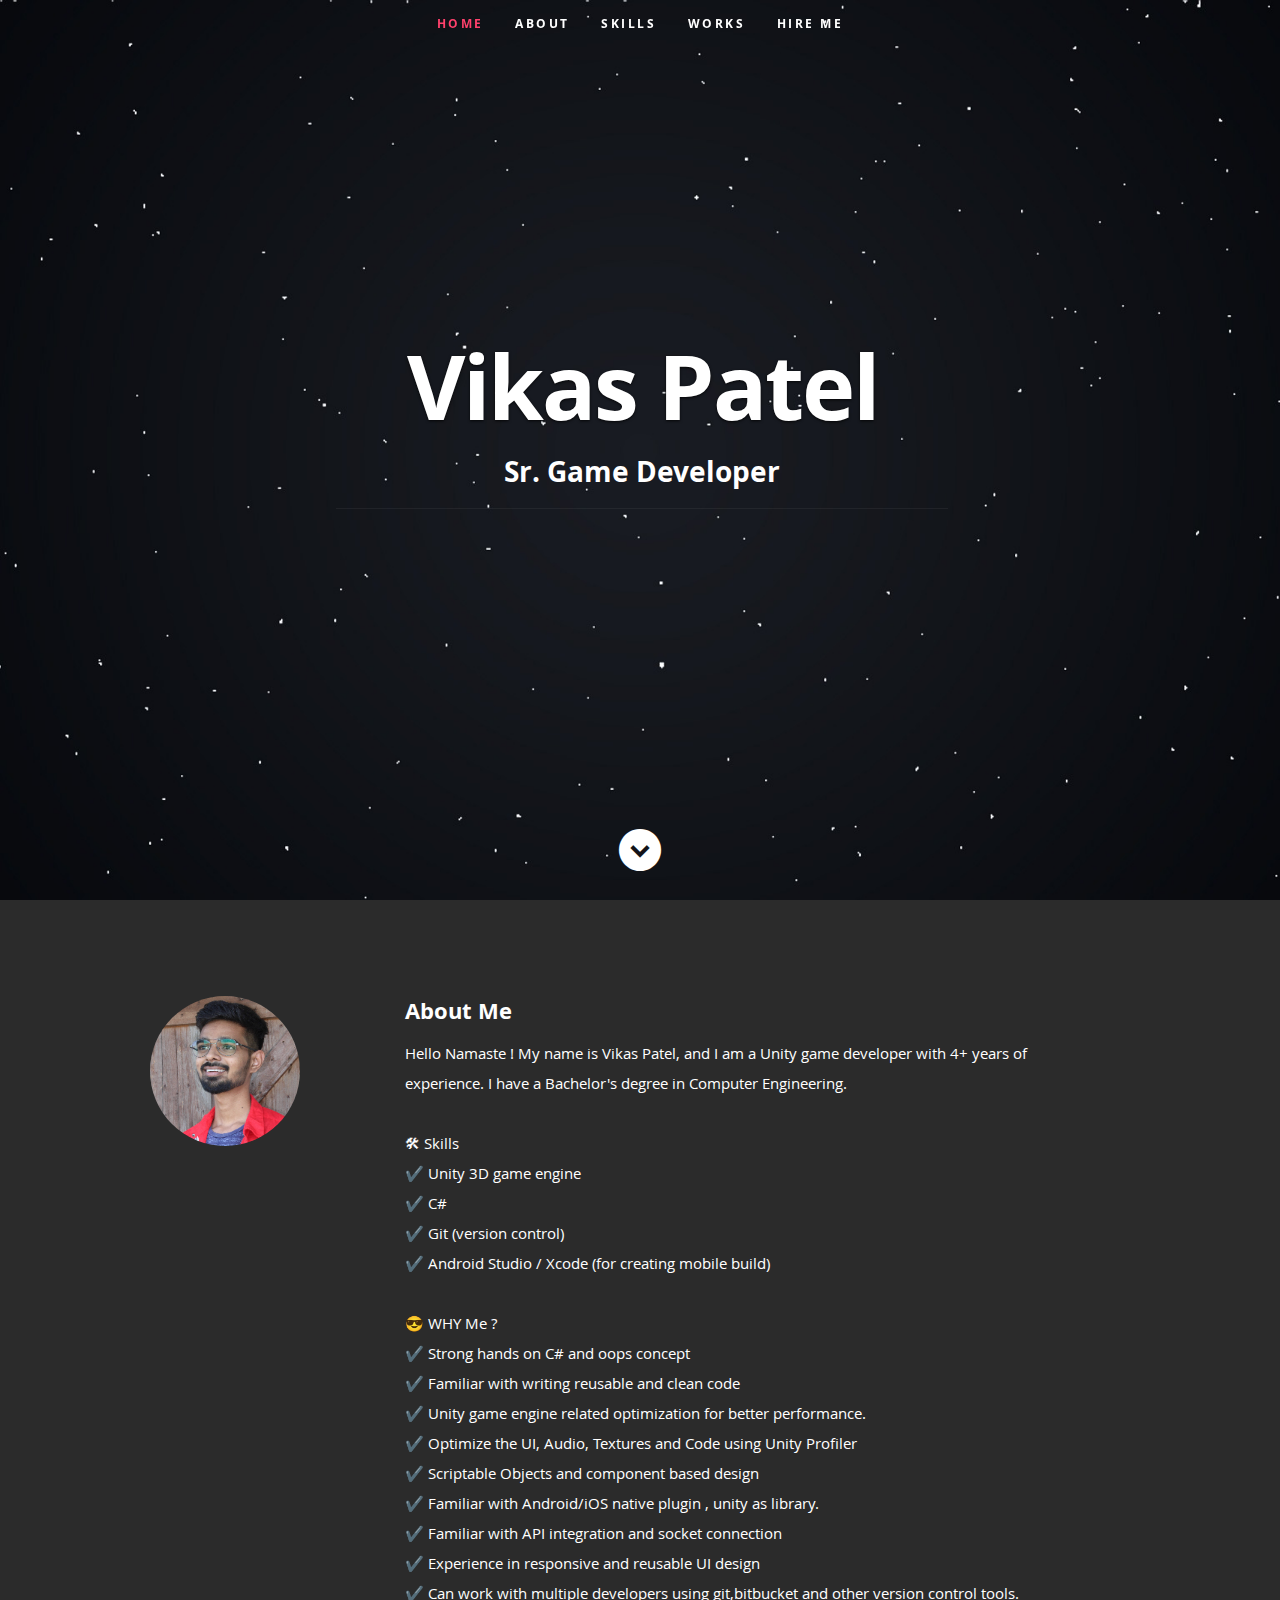
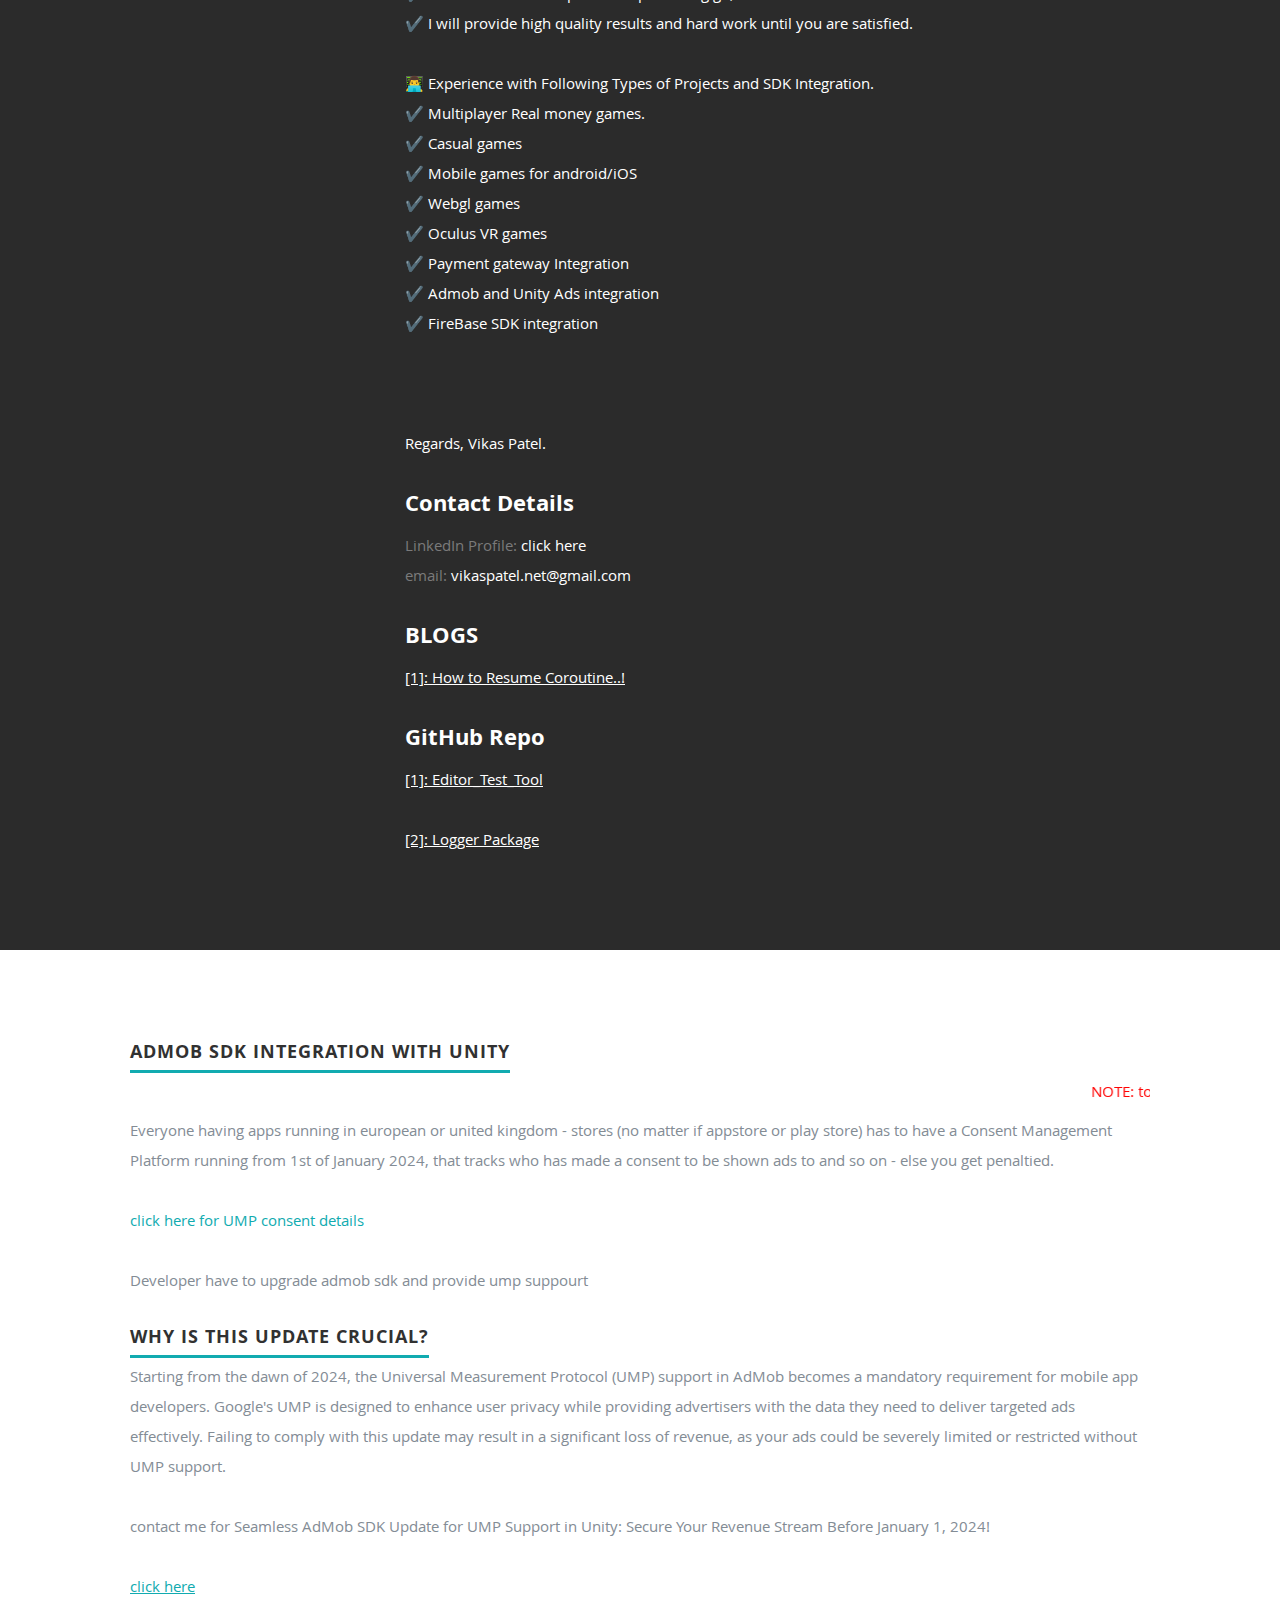
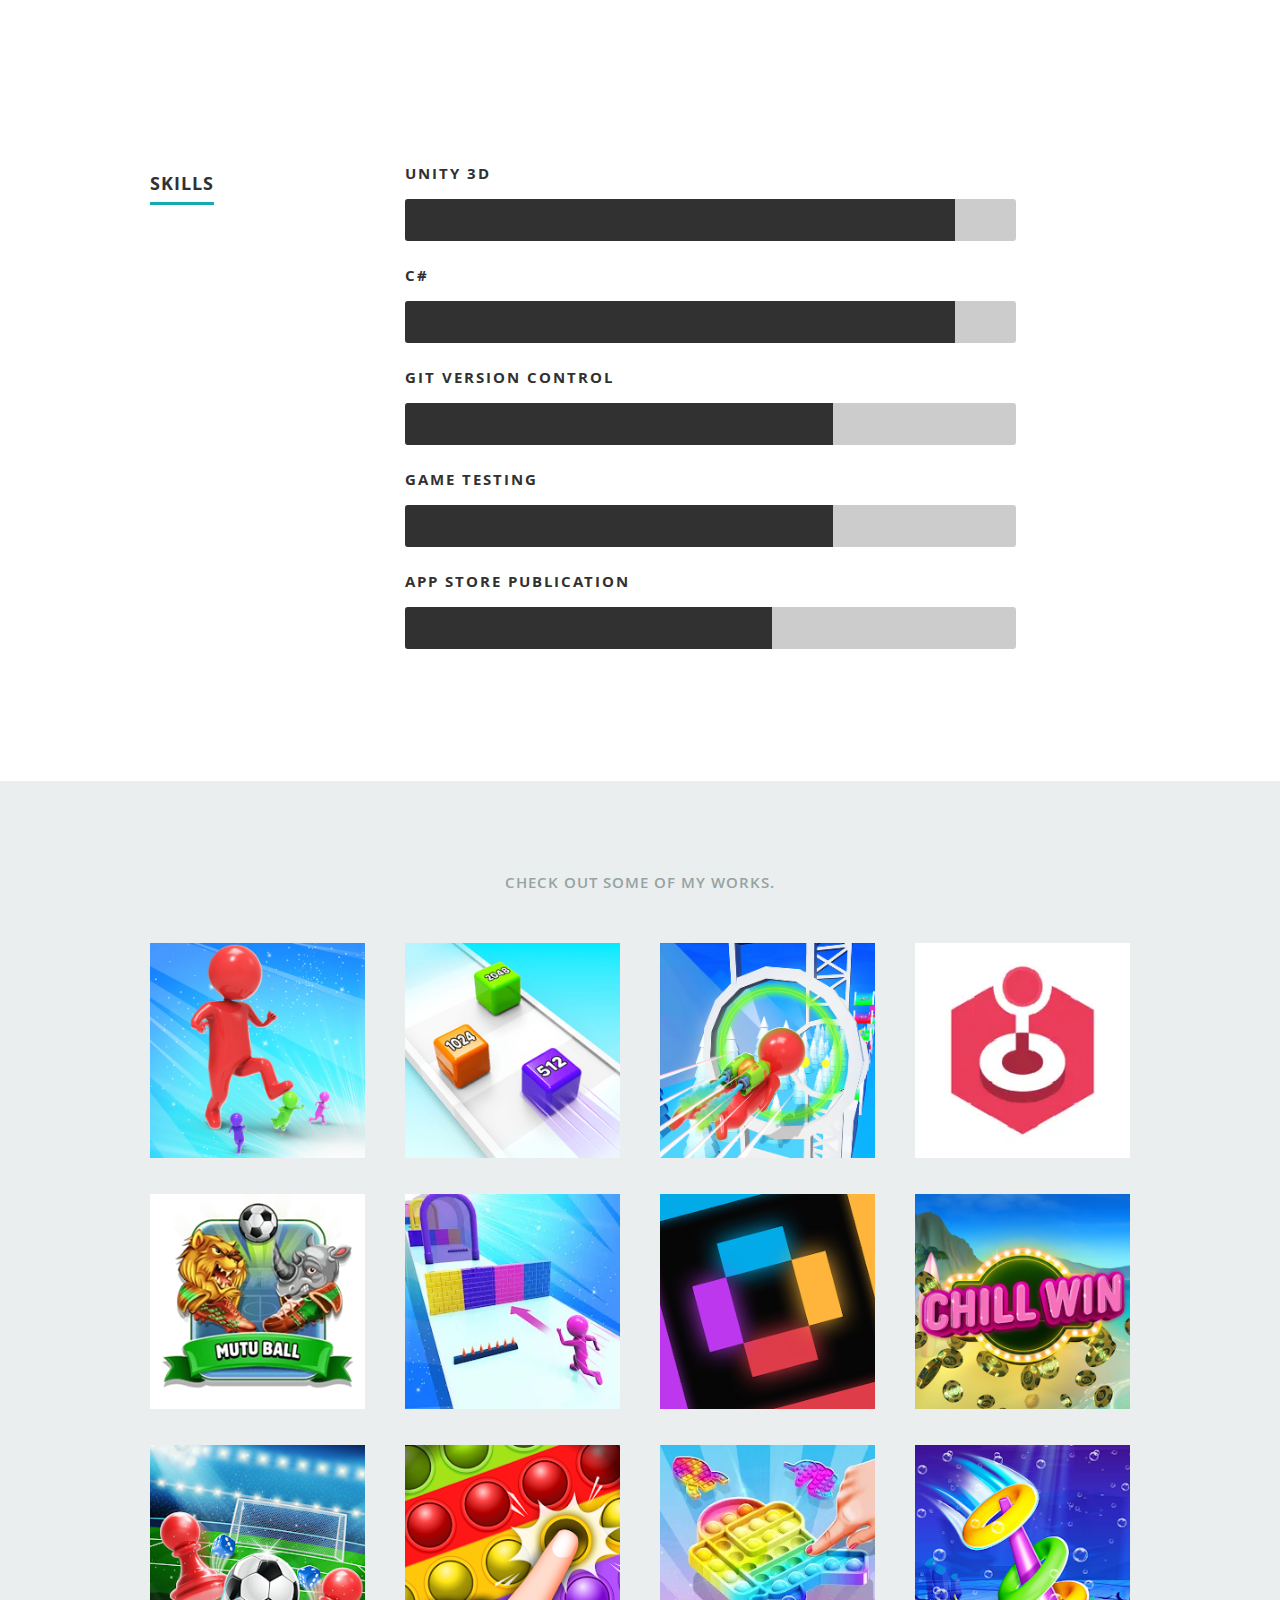
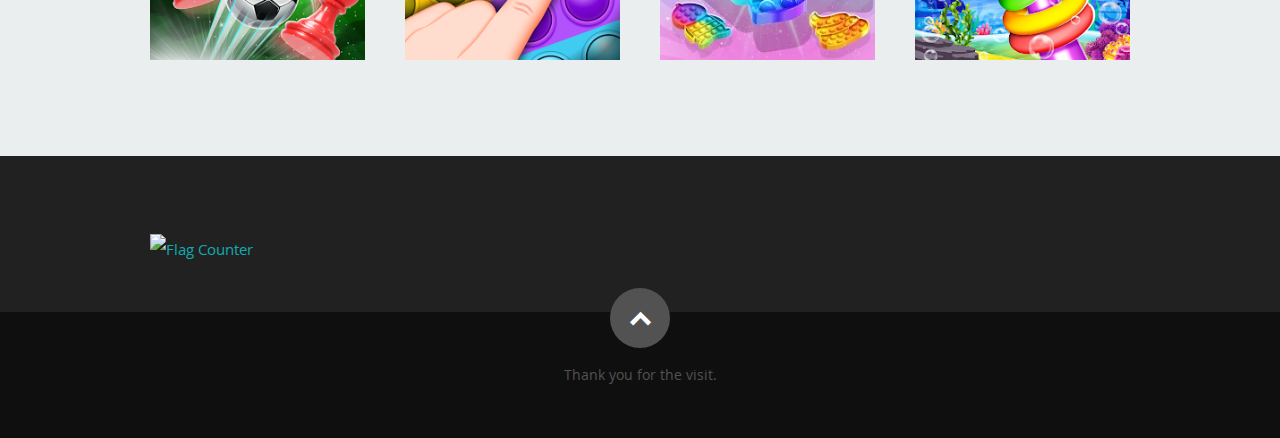
==== commit 5a4c9530: "Added: new game" ====
--- a/index.html
+++ b/index.html
@@ -289,6 +289,25 @@
 
                   </div>
                </div> <!-- item end -->
+
+                <!-- cb2048 -->
+                <div class="columns portfolio-item">
+                  <div class="item-wrap">
+
+                     <a href="#cb2048" title="2048 Cube Run">
+                        <img alt="" src="images/portfolio/game-icon/cb.png">
+                        <div class="overlay">
+                           <div class="portfolio-item-meta">
+                              <h5>2048 Cube Run</h5>
+                              <p>Casual games</p>
+                           </div>
+                        </div>
+                        <div class="link-icon"><i class="icon-plus"></i></div>
+                     </a>
+
+                  </div>
+               </div> <!-- item end -->
+
                 <!-- jb -->
                 <div class="columns portfolio-item">
                   <div class="item-wrap">
@@ -479,6 +498,28 @@
          <!-- Modal Popup
 	      --------------------------------------------------------------- -->
 
+         <div id="cb2048" class="popup-modal mfp-hide">
+
+            <img class="scale-with-grid" src="images/portfolio/game-icon/game-screen/cbgame.png" alt="" />
+
+            <div class="description-box">
+               <h4>2048 Cube Run  </h4>
+               <p>2048 Cube Run: Merge cubes, avoid obstacles, and race to 2048!
+               </p>
+               <span class="categories"><i class="fa fa-tag"></i>Unity3D</span>
+               <span class="categories"><i class="fa fa-tag"></i>Android</span>
+               <span class="categories"><i class="fa fa-tag"></i>Webgl</span>
+            </div>
+
+            <div class="link-box">
+               <a href="https://play.google.com/store/apps/details?id=com.rivilution.cubemergerun2048" target="_blank">PlayStore</a>
+               &nbsp &nbsp &nbsp
+               <a href="https://www.gamepix.com/play/stickman-io" target="_blank">Webgl</a>
+               <a class="popup-modal-dismiss">Close</a>
+            </div>
+
+         </div><!-- modal End -->
+         
          <div id="stkman" class="popup-modal mfp-hide">
 
             <img class="scale-with-grid" src="images/portfolio/game-icon/game-screen/stk.png" alt="" />
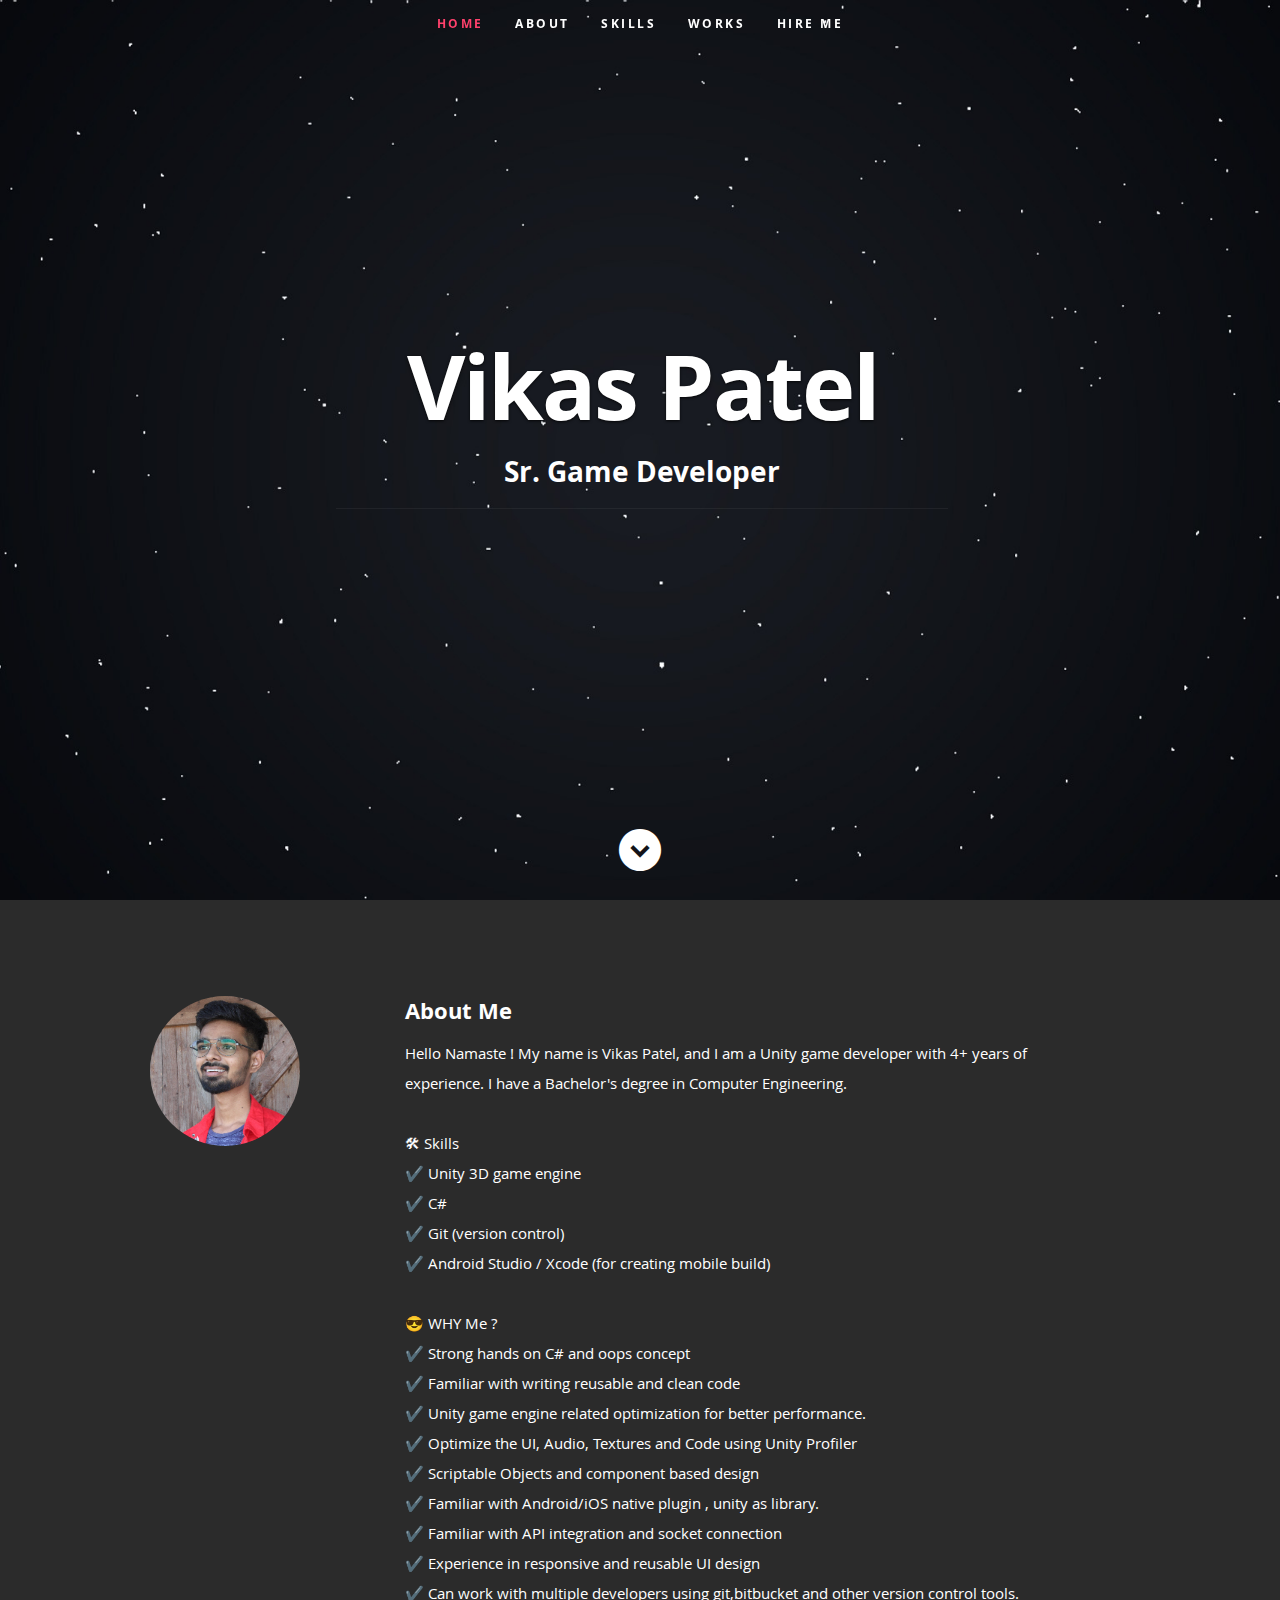
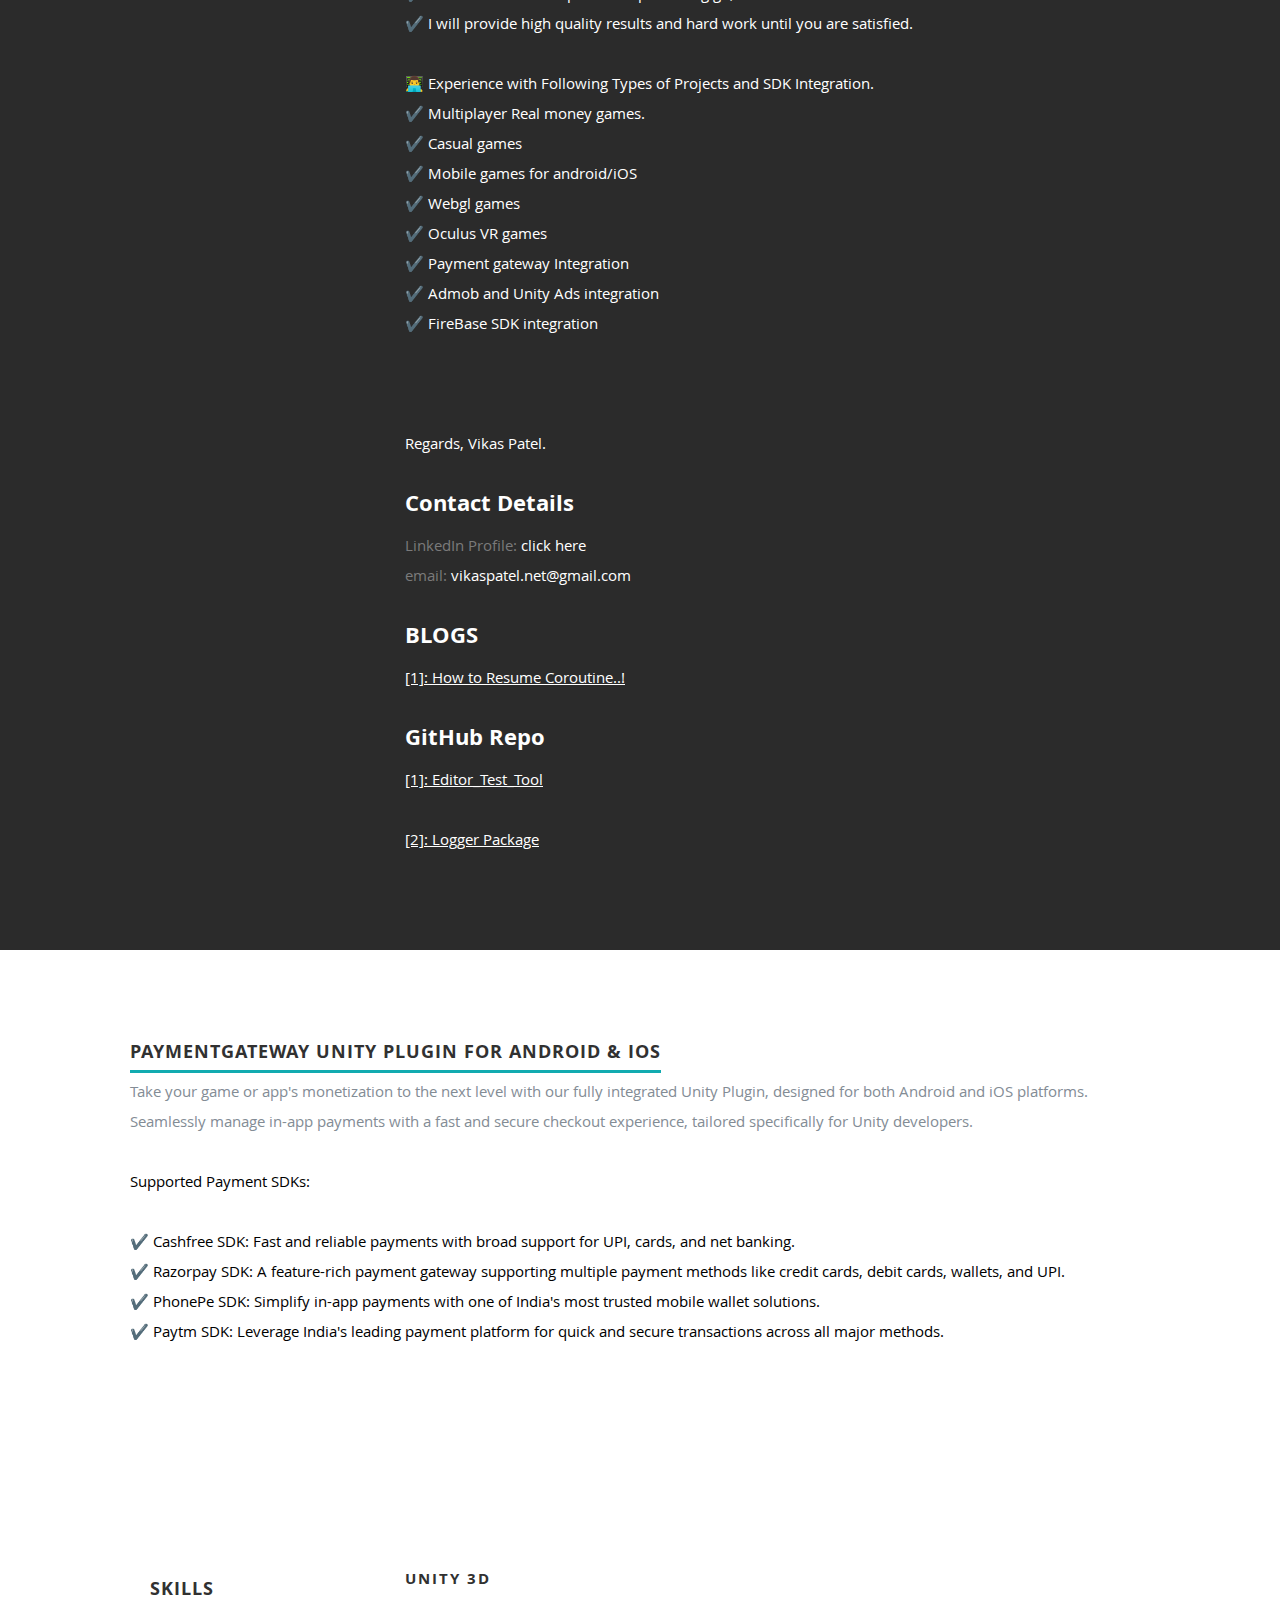
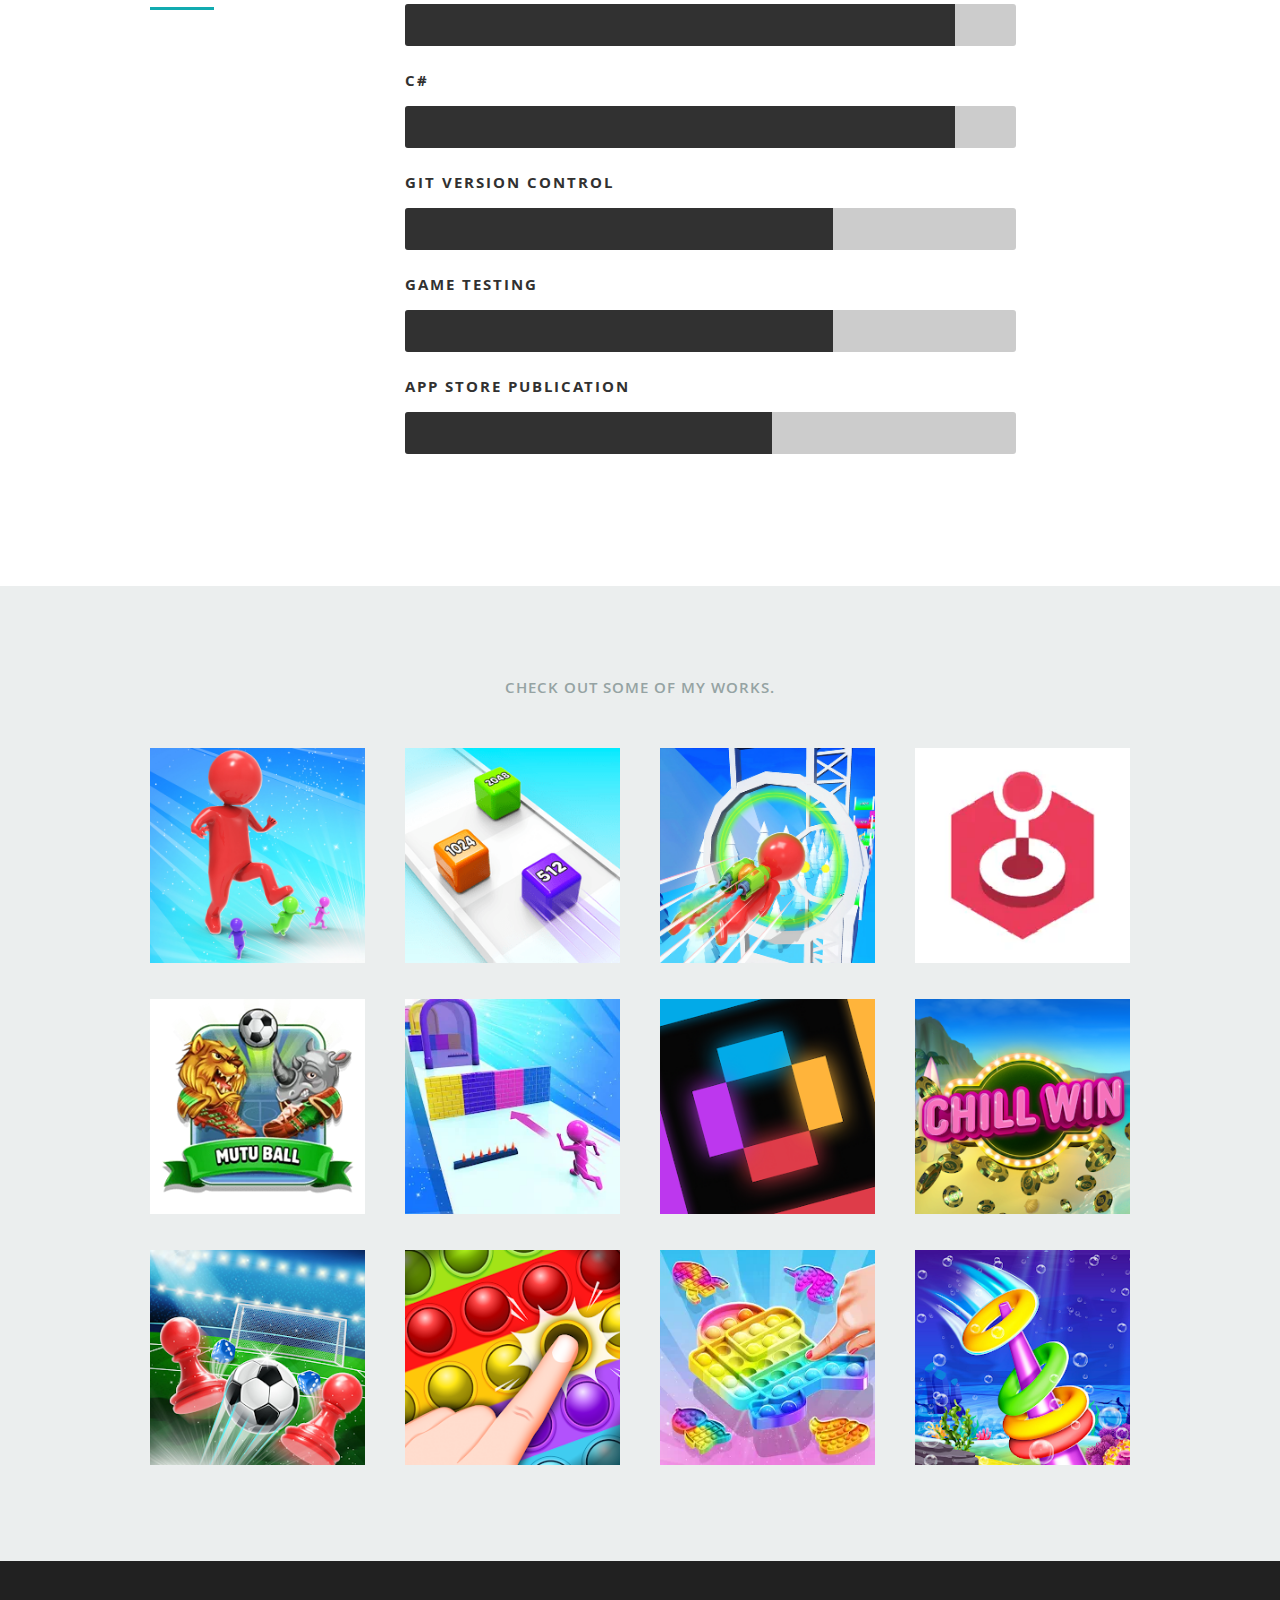
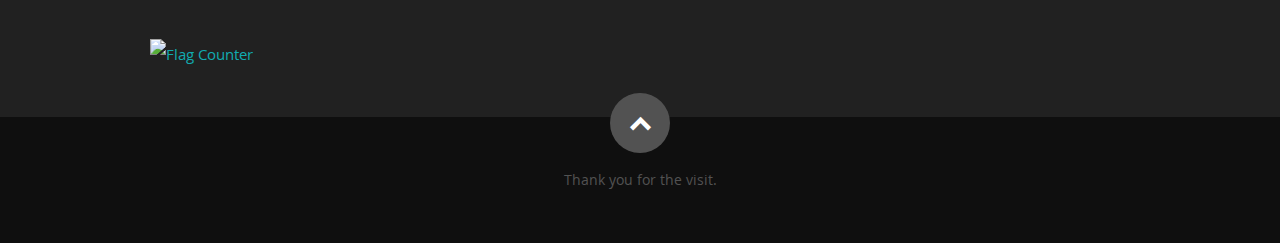
==== commit 44b0827a: "Updated: meta" ====
--- a/index.html
+++ b/index.html
@@ -12,7 +12,7 @@
    <meta charset="utf-8">
    <title>Vikas Patel</title>
    <meta name="description" content="Experienced Unity3D game developer based in India, offering remote work services. Skilled in Unity3D, C#, game mechanics, and graphics optimization.">
-   <meta name="keywords" content="top unity3d developer upwork,unity admob consent ,unity admob UMP,unity3d outsourced game development,appsflyer unity sdk integration,unity 3d game development,hire best unity3d developer,top unity3d developer,best unity 3d freelance developers in india ,Unity AR/VR developer,Unity game developer, game development, Unity3D, C#, game mechanics, graphics optimization, remote work, India,Android,iOS,Vikas Patel Unity3D,Vikas Patel",>
+   <meta name="keywords" content="Unity PaymentGateway Integration,Unity android razorpay integration,Unity Cashfree integration,Unity phonepe integration,top unity3d developer upwork,unity admob consent ,unity admob UMP,unity3d outsourced game development,appsflyer unity sdk integration,unity 3d game development,hire best unity3d developer,top unity3d developer,best unity 3d freelance developers in india ,Unity AR/VR developer,Unity game developer, game development, Unity3D, C#, game mechanics, graphics optimization, remote work, India,Android,iOS,Vikas Patel Unity3D,Vikas Patel",>
    <meta name="author" content="Vikas Patel">
    <meta name="google-site-verification" content="nFv-QxMtZSz8LHyS9-SN0wS6c99KrF0hnVTdu51IjQ8" />
    <!-- Mobile Specific Metas
@@ -207,23 +207,24 @@
       ----------------------------------------------- -->
       <div class="row skill">
 
-            <h1><span>Admob SDK Integration with Unity</span></h1>
-            <marquee  style="color:rgb(255, 0, 0);">NOTE: to be GDPR compliant, you have to integrate/use a Consent Management Platform (CMP) from the 1st of January 2024.</marquee >
-               <p>Everyone having apps running in european or united kingdom - stores (no matter if appstore or play store) has to have a Consent Management Platform running from 1st of January 2024, 
-                  that tracks who has made a consent to be shown ads to and so on - else you get penaltied.
+            <h1><span>PaymentGateway Unity Plugin for Android & iOS</span></h1>
+               <p>Take your game or app's monetization to the next level with our fully integrated Unity Plugin, designed for both Android and iOS platforms. 
+                  Seamlessly manage in-app payments with a fast and secure checkout experience, tailored specifically for Unity developers.
                </p> 
-         <a href="https://developers.google.com/admob/unity/privacy" alt="How to integrate admob sdk with unity ump" > click here for UMP consent details</a></span>
-            <p>
-              
-               <p>Developer have to upgrade admob sdk and provide ump suppourt 
-               </p> 
-               <h1><span>Why is this update crucial?</span></h1>
-               <p>Starting from the dawn of 2024, the Universal Measurement Protocol (UMP) support in AdMob becomes a mandatory requirement for mobile app developers. Google's UMP is designed to enhance user privacy while providing advertisers with the data they need to deliver targeted ads effectively.
-                   Failing to comply with this update may result in a significant loss of revenue, 
-                   as your ads could be severely limited or restricted without UMP support.</p>
-
-                   <p>contact me for Seamless AdMob SDK Update for UMP Support in Unity: Secure Your Revenue Stream Before January 1, 2024!</p>
-                   <a href="mailto:vikaspatel.net@gmail.com" > <u>click here</u></a></span>
+               <p style="color:black;">
+                  Supported Payment SDKs:
+                  <br>
+                  <br>
+                  ✔️ Cashfree SDK: Fast and reliable payments with broad support for UPI, cards, and net banking.
+                  <br>
+                  ✔️ Razorpay SDK: A feature-rich payment gateway supporting multiple payment methods like credit cards, debit cards, wallets, and UPI.
+                  <br>
+                  ✔️ PhonePe SDK: Simplify in-app payments with one of India's most trusted mobile wallet solutions.
+                  <br>
+                  ✔️ Paytm SDK: Leverage India's leading payment platform for quick and secure transactions across all major methods.
+                  <br>
+                  <br>
+               </p>
       </div> <!-- End skills -->
 
    </section> <!-- Resume Section End-->
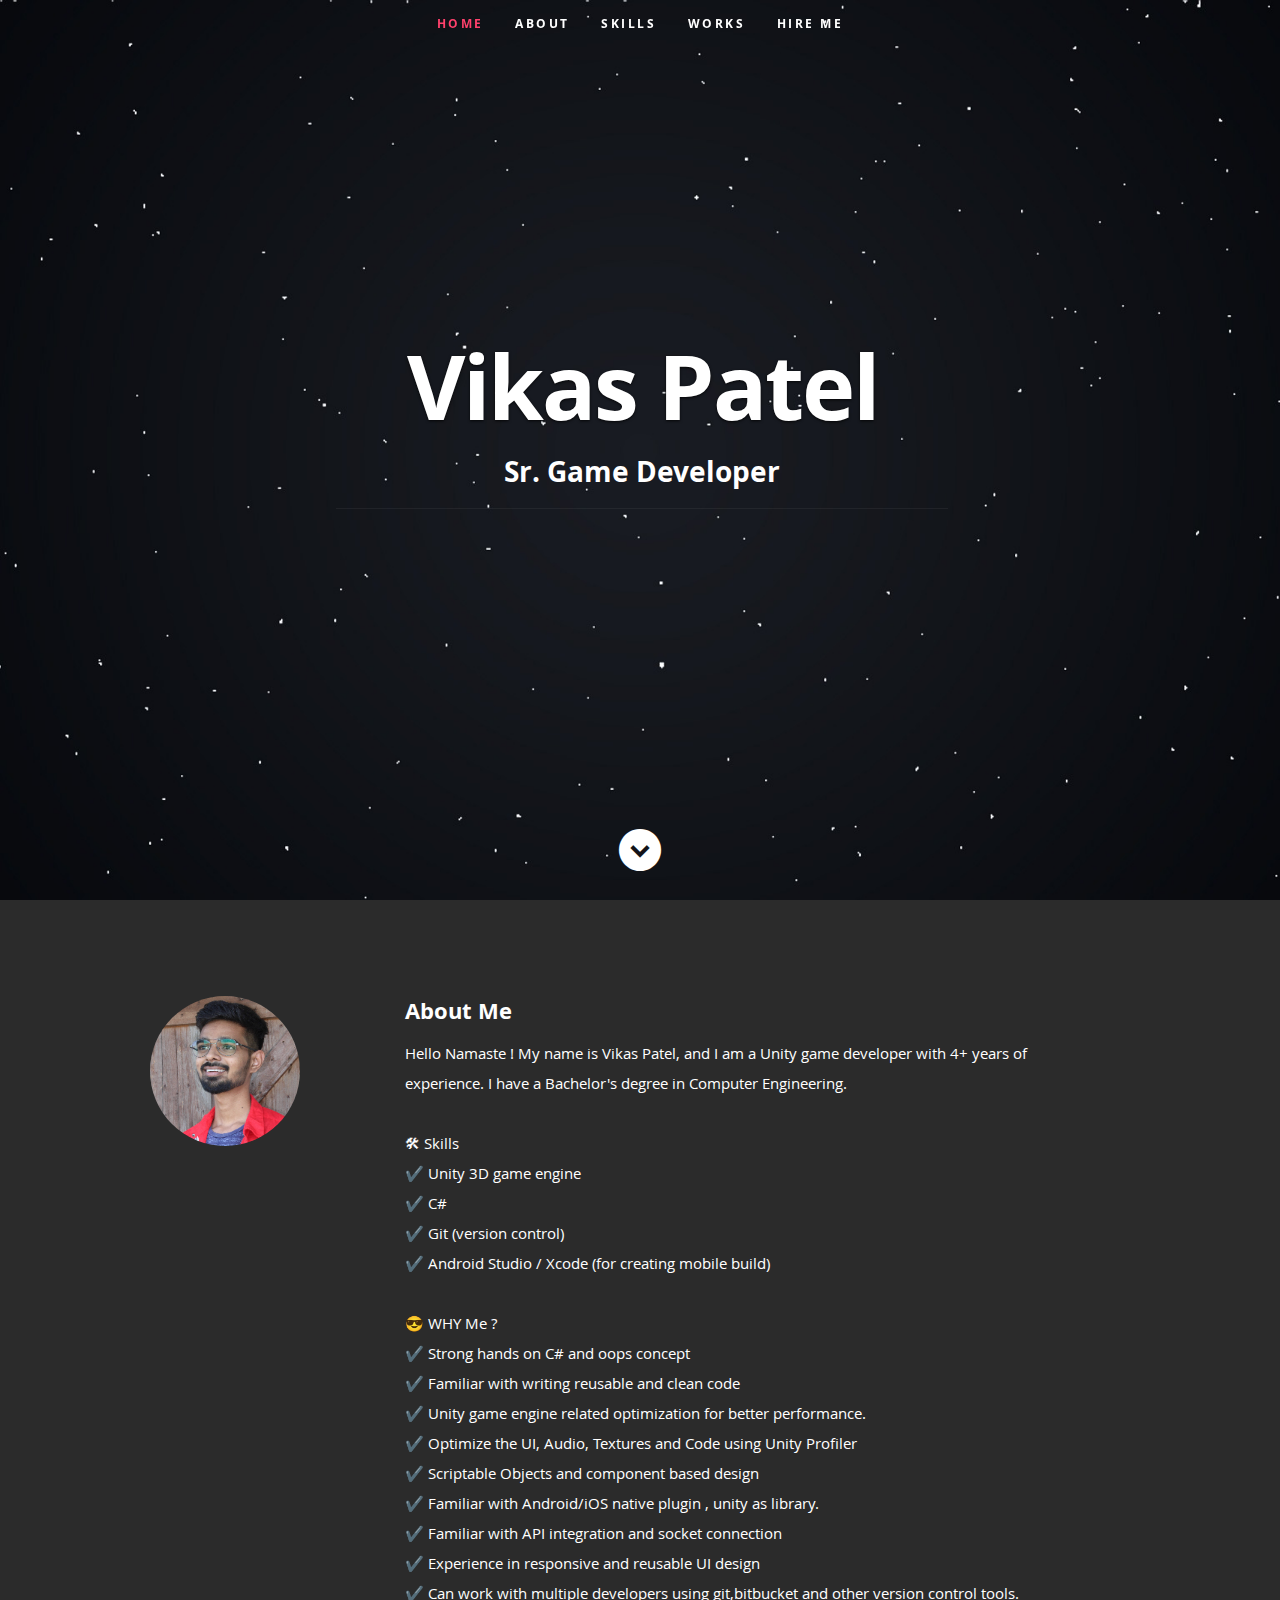
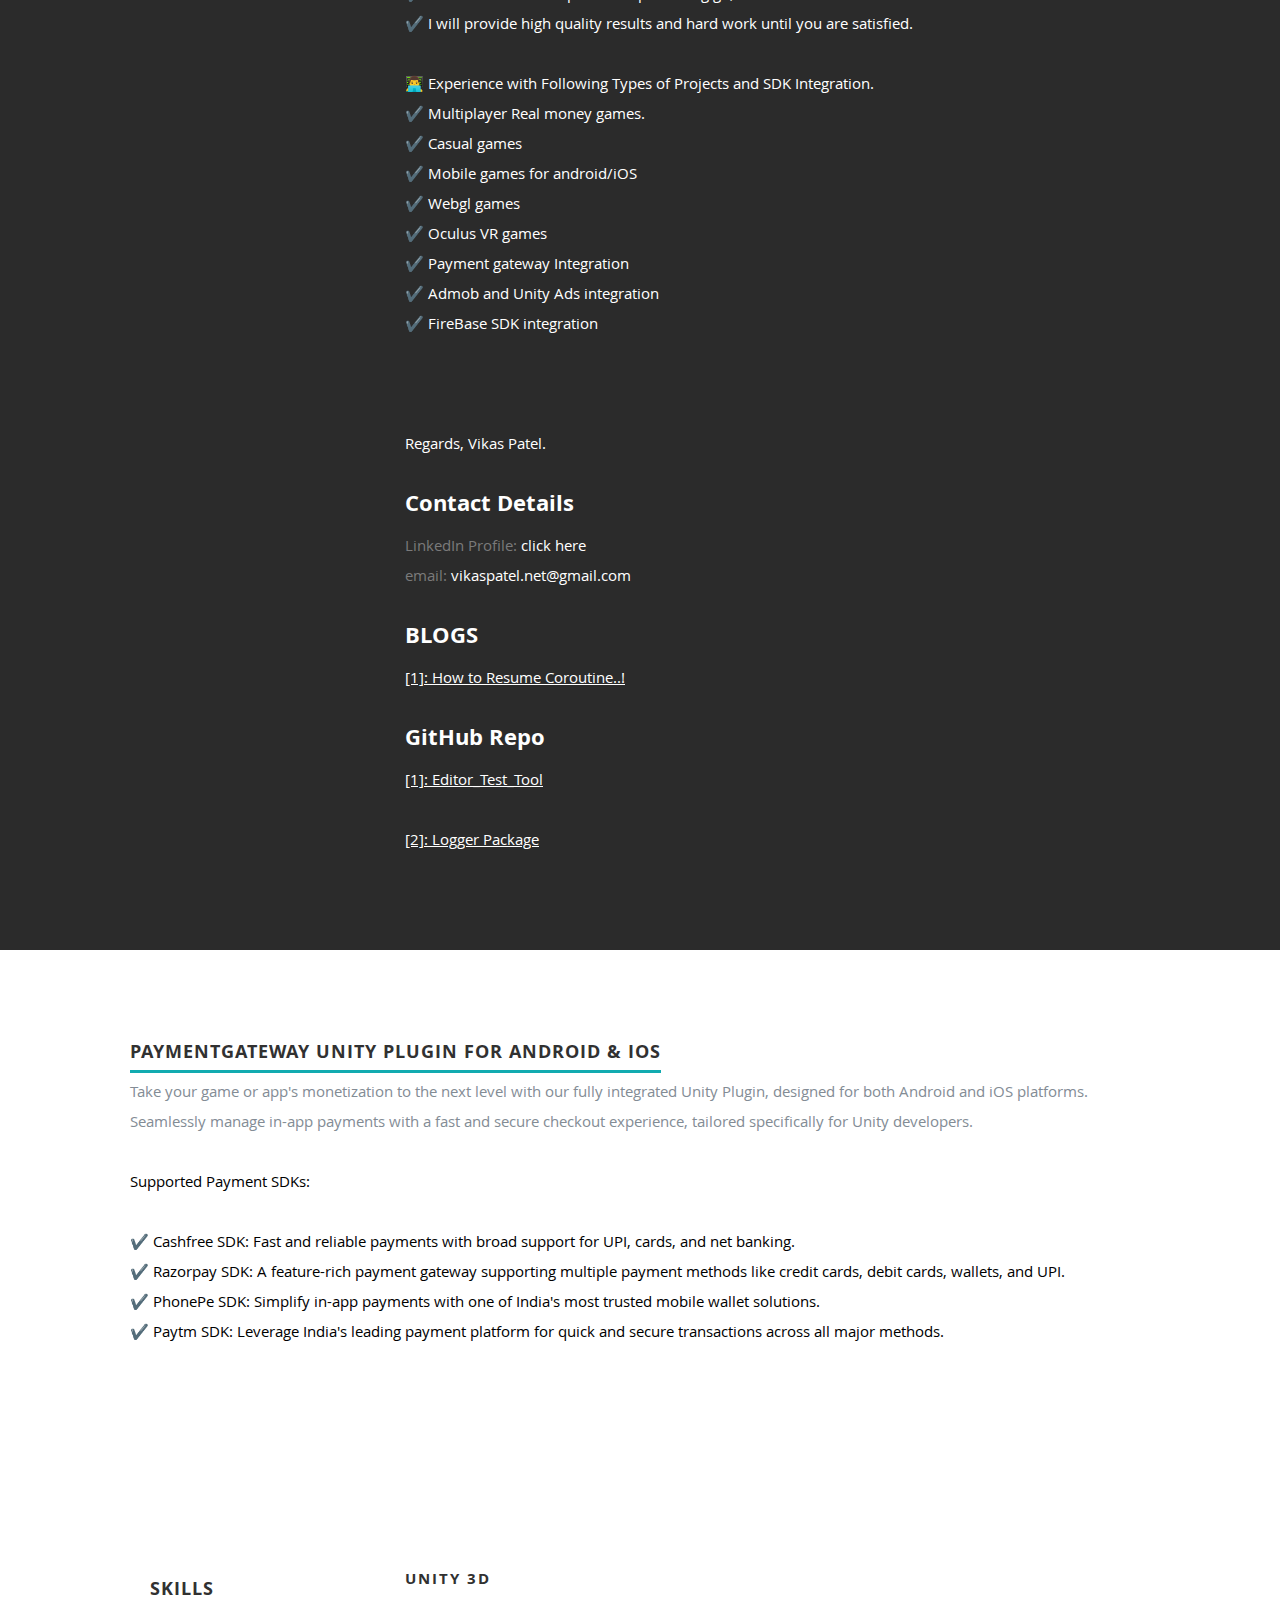
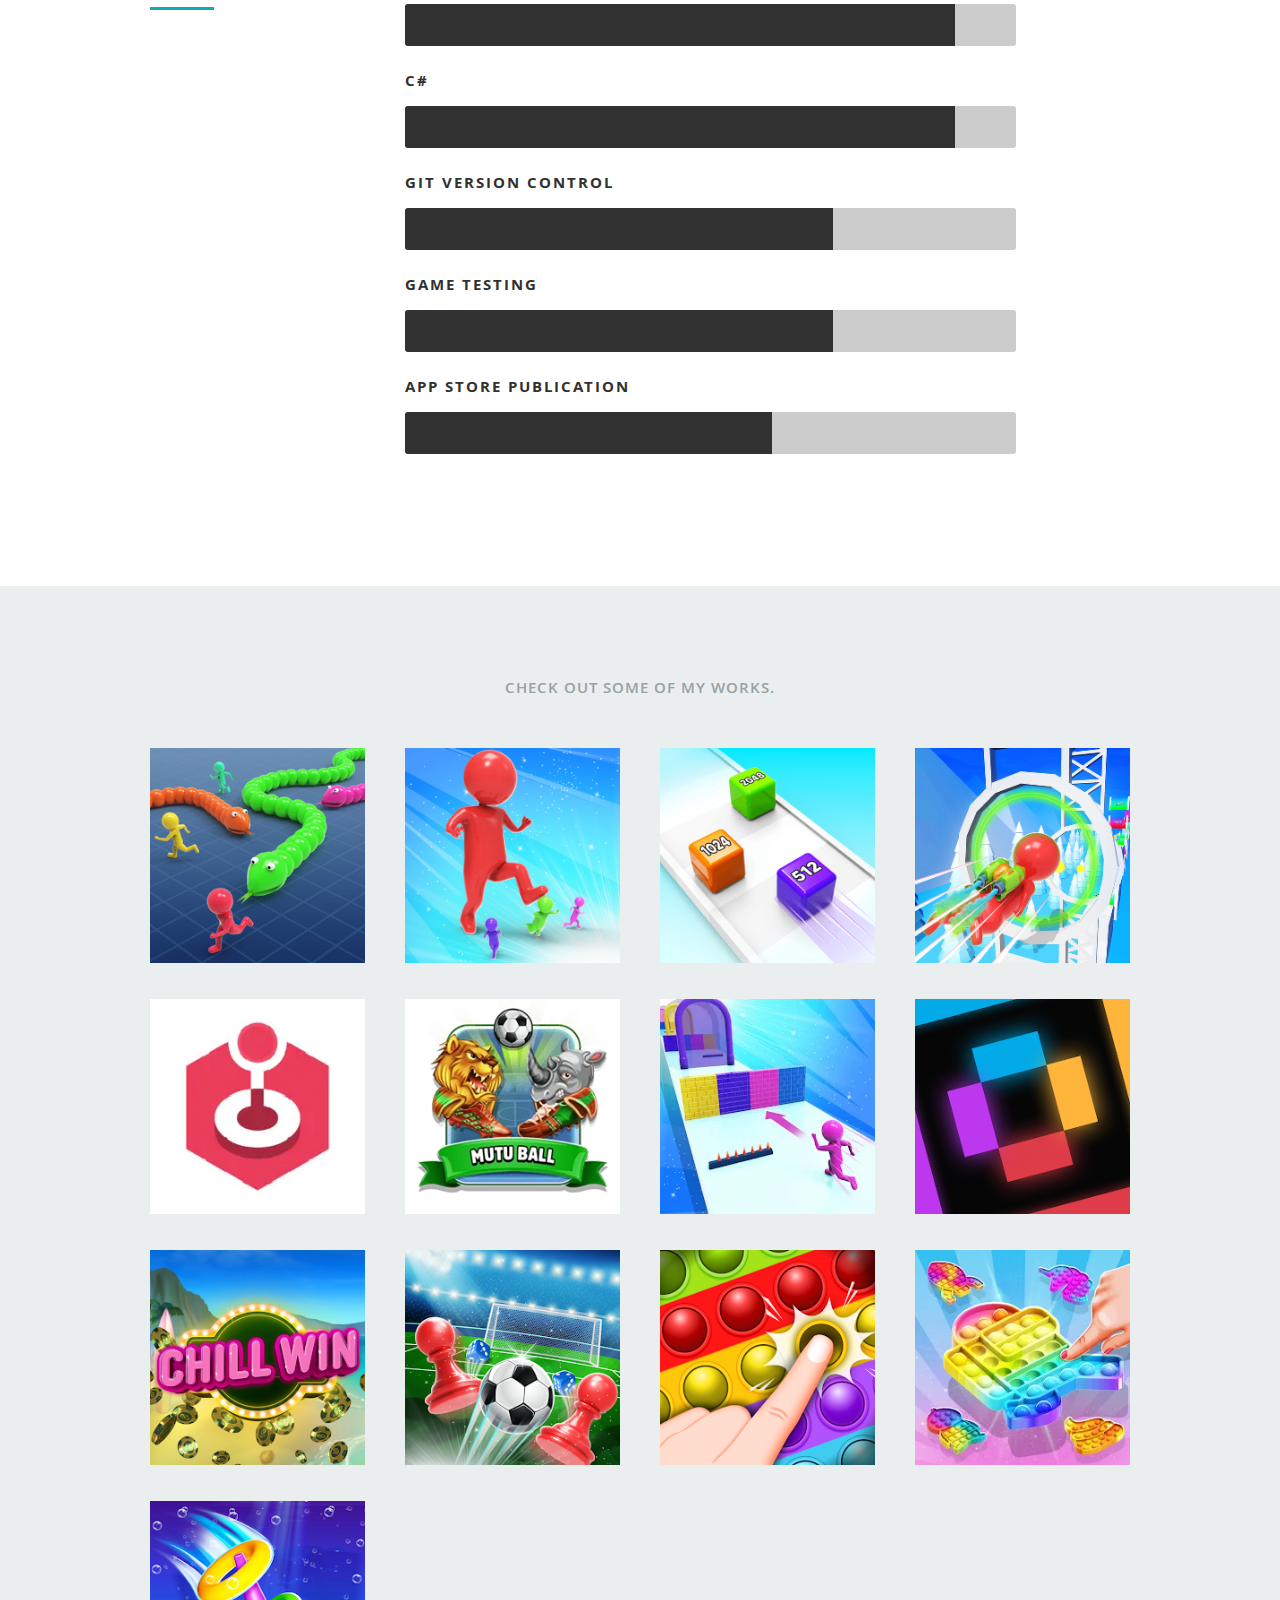
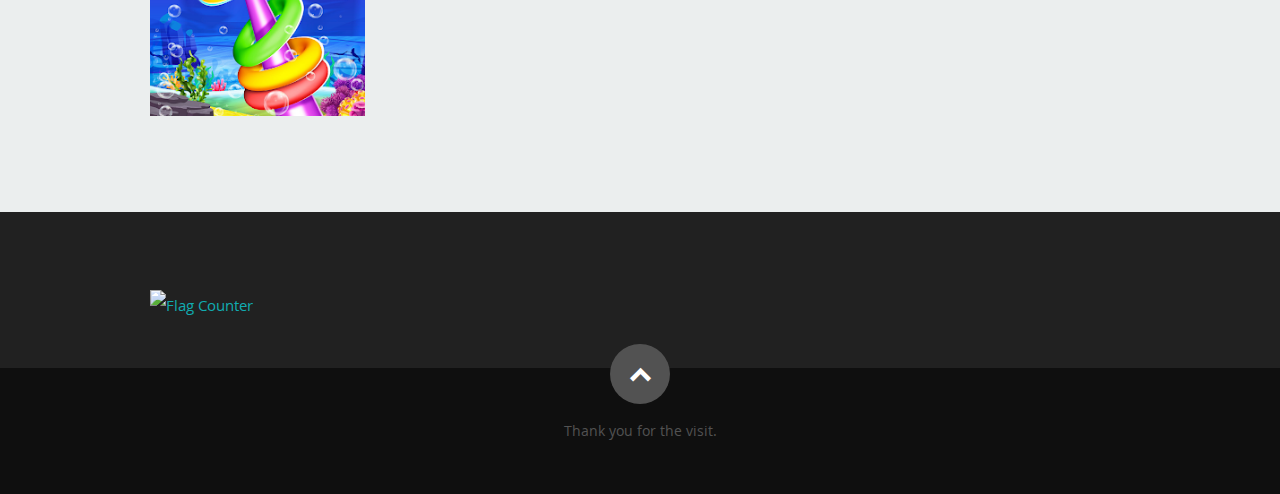
==== commit 9c8b4744: "Updated: meta" ====
--- a/index.html
+++ b/index.html
@@ -273,6 +273,24 @@
             <!-- portfolio-wrapper -->
             <div id="portfolio-wrapper" class="bgrid-quarters s-bgrid-thirds cf">
 
+                <!-- snake -->
+                <div class="columns portfolio-item">
+                  <div class="item-wrap">
+
+                     <a href="#snake" title="Snake Arena">
+                        <img alt="" src="images/portfolio/game-icon/snake.jpg">
+                        <div class="overlay">
+                           <div class="portfolio-item-meta">
+                              <h5>Snake Arena</h5>
+                              <p>Survival</p>
+                           </div>
+                        </div>
+                        <div class="link-icon"><i class="icon-plus"></i></div>
+                     </a>
+
+                  </div>
+               </div> <!-- item end -->
+
                 <!-- stkman -->
                 <div class="columns portfolio-item">
                   <div class="item-wrap">
@@ -498,7 +516,27 @@
 
          <!-- Modal Popup
 	      --------------------------------------------------------------- -->
-
+         <div id="snake" class="popup-modal mfp-hide">
+
+            <img class="scale-with-grid" src="images/portfolio/game-icon/game-screen/snake.jpg" alt="" />
+
+            <div class="description-box">
+               <h4>Snake Arena 2  </h4>
+               <p>Snake Arena 2 eat stickman and grow your snake. Battle in snake Arena.
+               </p>
+               <span class="categories"><i class="fa fa-tag"></i>Unity3D</span>
+               <span class="categories"><i class="fa fa-tag"></i>Android</span>
+               <span class="categories"><i class="fa fa-tag"></i>Webgl</span>
+            </div>
+
+            <div class="link-box">
+               <a href="https://play.google.com/store/apps/details?id=com.rivilution.snake.arena" target="_blank">PlayStore</a>
+               &nbsp &nbsp &nbsp
+               <a href="https://www.gamepix.com/play/stickman-io" target="_blank">Webgl</a>
+               <a class="popup-modal-dismiss">Close</a>
+            </div>
+
+         </div><!-- modal End -->
          <div id="cb2048" class="popup-modal mfp-hide">
 
             <img class="scale-with-grid" src="images/portfolio/game-icon/game-screen/cbgame.png" alt="" />
